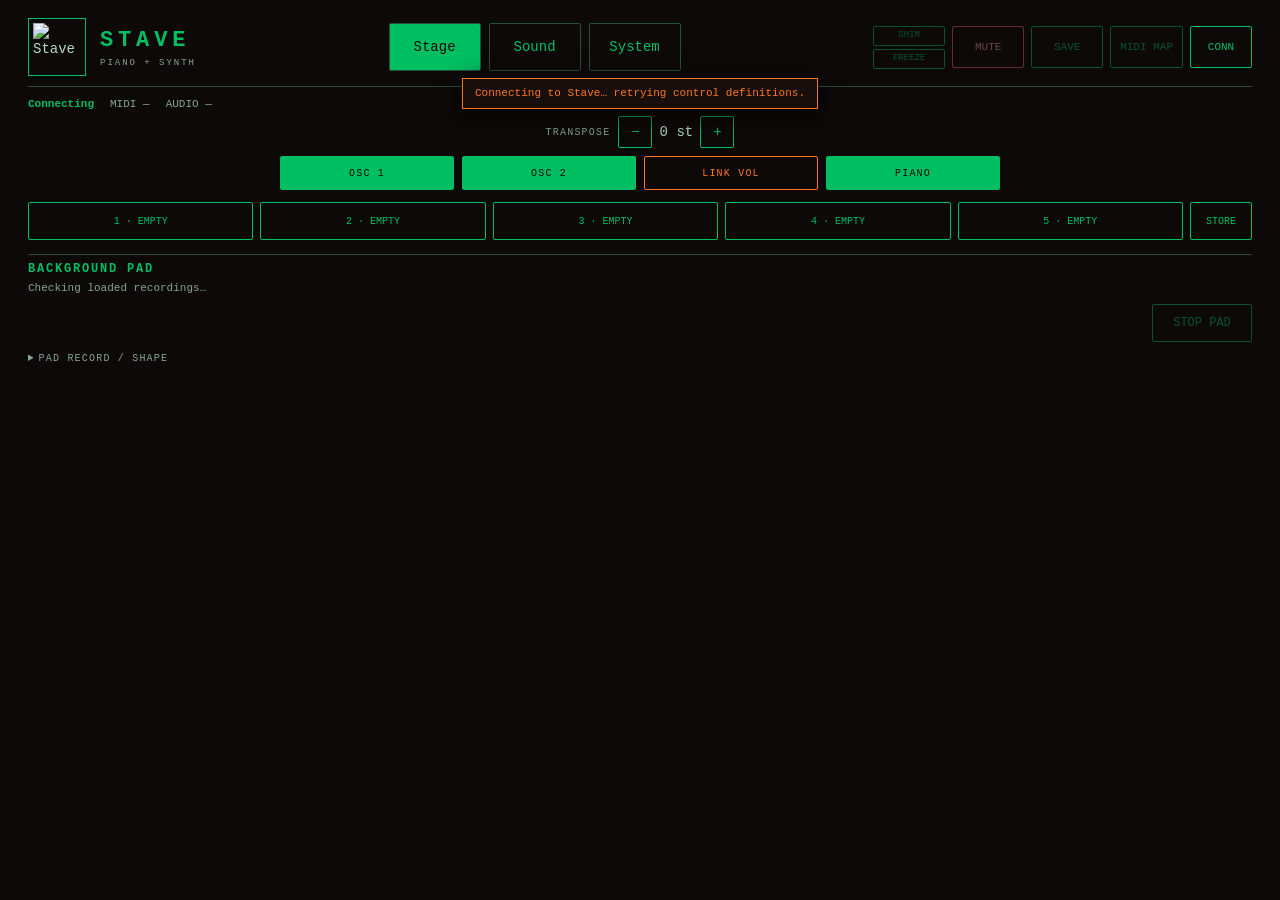
==== native_v2/audition.html @ a8b99f6f "Smooth MIDI display and bound filter sweep" ====
<!doctype html>
<html lang="en"><meta charset="utf-8"><meta name="viewport" content="width=device-width,initial-scale=1">
<title>Stave · Stage</title>
<meta name="theme-color" content="#0E0909">
<style>
:root{color-scheme:dark;--bg:#111917;--panel:#1a2521;--line:#34453c;--ink:#f0f3e9;--muted:#a8b9ae;--mint:#a7ddb7;--gold:#e5c586}
*{box-sizing:border-box}body{font:16px/1.5 -apple-system,BlinkMacSystemFont,"Segoe UI",sans-serif;background:var(--bg);color:var(--ink);max-width:1160px;margin:auto;padding:24px 24px 64px}[hidden]{display:none!important}
header{display:flex;align-items:center;justify-content:space-between;gap:20px;margin-bottom:20px}.brand{font-size:32px;letter-spacing:.18em;font-weight:650}.eyebrow{font-size:11px;text-transform:uppercase;letter-spacing:.16em;color:var(--muted)}h1,h2,p{margin:0}h1{font-size:24px;font-weight:550}h2{font-size:18px;font-weight:550}p{color:var(--muted)}.small{font-size:13px}.muted{color:var(--muted)}
nav{display:flex;gap:6px;border-bottom:1px solid var(--line);padding-bottom:12px;margin-bottom:16px}nav button{width:auto;min-width:104px;background:transparent;border-color:transparent}nav button[aria-pressed=true]{background:var(--mint);color:#15271b}
.panel{background:var(--panel);border:1px solid var(--line);border-radius:14px;padding:22px;margin:18px 0}.section-head{display:flex;justify-content:space-between;gap:16px;align-items:center;margin-bottom:18px}.section-head p{font-size:13px;margin-top:3px}.statusbar{display:flex;flex-wrap:wrap;align-items:center;gap:10px;font-size:13px}.pill{border:1px solid var(--line);border-radius:30px;padding:5px 12px;color:var(--mint)}#notice{color:var(--gold);min-height:25px;font-size:13px;margin-top:8px}
#mixer,#edit,#bed-controls{display:grid;grid-template-columns:repeat(3,minmax(0,1fr));gap:12px}label.control{display:block;min-width:0;border:1px solid var(--line);border-radius:10px;padding:18px;background:#15201b;font-size:14px;font-weight:500}output{float:right;color:var(--mint);font-size:14px;font-variant-numeric:tabular-nums}label[data-control=master]{grid-column:1/-1;border-color:#746347;background:#25251d}label[data-control=master] output{color:var(--gold)}label[data-control=master] input{accent-color:var(--gold)}
input,select,button{font:inherit;min-height:48px;width:100%;accent-color:var(--mint)}input[type=range]{margin:10px 0 0;cursor:pointer;touch-action:pan-y}select{margin-top:12px;padding:8px;background:#19271e;color:var(--ink);border:1px solid var(--line);border-radius:6px}button{background:#273a2e;color:var(--ink);border:1px solid #4a6755;border-radius:8px;cursor:pointer;padding:9px 16px;font-size:14px;font-weight:550}button:disabled{opacity:.4;cursor:default}input:disabled,select:disabled{opacity:.35}:focus-visible{outline:3px solid var(--gold);outline-offset:4px}.actions{display:flex;gap:10px;flex-wrap:wrap}.actions button{width:auto;flex:1;min-width:130px}#save{width:auto}#mute{border-color:#9a7654;color:#f1cbad;background:#36291f}#freeze-toggle[aria-pressed=true]{background:var(--mint);color:#14281a}
#bed-keys{display:grid;grid-template-columns:repeat(12,minmax(0,1fr));gap:7px}#bed-keys button{padding:10px 0;min-height:58px}#bed-keys button[aria-pressed=true]{background:var(--mint);color:#14281a}#bed-controls{margin-top:18px}.bed-actions{margin:18px 0 12px}summary{cursor:pointer;min-height:44px;padding:8px 0;color:var(--muted)}#health{white-space:pre-wrap;overflow-wrap:anywhere;font:13px/1.8 ui-monospace,monospace;color:var(--muted)}.system-grid{display:grid;grid-template-columns:1fr 1fr;gap:18px}.system-grid .panel{margin:0}.system-grid p{margin:10px 0;overflow-wrap:anywhere}.support{border-left:2px solid var(--gold);padding-left:14px;margin-top:18px}.footer-note{font-size:12px;color:var(--muted);margin-top:24px}
@media(max-width:700px){body{padding:16px 14px 40px}.brand{font-size:26px}header{gap:10px}.panel{padding:16px}#mixer,#edit,#bed-controls{grid-template-columns:repeat(2,minmax(0,1fr))}label.control{padding:13px}#bed-keys{grid-template-columns:repeat(6,minmax(0,1fr))}.system-grid{grid-template-columns:1fr}.section-head{align-items:flex-start}.eyebrow{font-size:10px}nav button{flex:1;min-width:0}#save{font-size:12px;padding:8px 12px}}
@media(max-width:380px){#mixer,#edit,#bed-controls{grid-template-columns:1fr}header{align-items:flex-start}output{float:none;display:block}}
@media(max-width:700px){output{float:none;display:block;margin-top:4px}.system-grid>.panel{min-width:0}select{max-width:100%}}
select{appearance:none;height:48px;padding-right:28px;background-image:linear-gradient(45deg,transparent 50%,#a7ddb7 50%),linear-gradient(135deg,#a7ddb7 50%,transparent 50%);background-position:calc(100% - 17px) 21px,calc(100% - 12px) 21px;background-size:5px 5px;background-repeat:no-repeat}
/* Original Stave visual language; only browser presentation/gesture mapping.
   Native range inputs retain keyboard/accessibility behavior. No DSP changes. */
:root{--bg:#0E0909;--panel:#120e0e;--line:#275039;--ink:#b5d9c2;--muted:#85a58f;--mint:#00BF63;--gold:#FF751F}
body{font-family:'Menlo','Consolas','Courier New',monospace;font-size:14px;max-width:1280px;padding:20px 24px 48px}
.brand{color:var(--mint);font-size:30px;letter-spacing:.24em}.eyebrow{font-size:10px}header{margin-bottom:12px}
button,select,.panel,label.control,.pill{border-radius:2px}button{background:transparent;border-color:var(--mint);color:var(--mint);font-weight:500}nav{margin-bottom:10px;padding-bottom:10px}nav button[aria-pressed=true]{color:var(--bg)}
.panel{padding:16px;margin:14px 0}label.control{background:transparent;padding:14px}.section-head{margin-bottom:14px}h1{font-size:18px;letter-spacing:.1em;text-transform:uppercase;color:var(--mint)}h2{font-size:16px;color:var(--mint)}.section-head p{font-size:12px}
.pill{padding:4px 9px}#notice{font-size:12px;min-height:20px;color:var(--muted)}#warning-count{color:var(--gold)}
#mixer{grid-template-columns:repeat(6,minmax(0,1fr));gap:14px}
#mixer label.performance{--channel:var(--mint);display:flex;flex-direction:column;align-items:stretch;gap:8px;padding:0;border:0;background:transparent;grid-column:auto;text-align:center}
#mixer .control-name{order:0;color:var(--channel);letter-spacing:.08em;font-size:14px;font-weight:650}
#mixer output{order:2;float:none;display:block;margin:0;color:var(--channel);min-height:24px;font-size:14px}
#mixer label[data-control=piano],#mixer label[data-control=master]{--channel:var(--gold)}
#mixer input[type=range]{order:1;writing-mode:vertical-lr;direction:rtl;appearance:none;-webkit-appearance:none;touch-action:none;margin:0;min-height:120px;height:clamp(150px,30vh,310px);width:100%;min-width:44px;padding:0;border:1px solid var(--channel);border-radius:0;outline-offset:5px;background:linear-gradient(to top,color-mix(in srgb,var(--channel) 35%,var(--bg)) 0 var(--fill,0%),var(--bg) var(--fill,0%) 100%);cursor:ns-resize}
#mixer input::-webkit-slider-runnable-track{width:100%;height:100%;background:transparent}
#mixer input::-webkit-slider-thumb{appearance:none;-webkit-appearance:none;width:44px;height:8px;background:var(--channel);border:1px solid var(--bg);border-radius:0}
#mixer input::-moz-range-track{width:100%;height:100%;background:transparent}
#mixer input::-moz-range-thumb{width:44px;height:8px;background:var(--channel);border:1px solid var(--bg);border-radius:0}
#tone-controls{margin-top:14px}#tone-controls label{padding:8px 12px;border-color:#694124}#tone-controls .control-name,#tone-controls output{color:var(--gold)}#tone-controls input{accent-color:var(--gold);margin:0;min-height:44px}
#mute{color:var(--gold);border-color:var(--gold);background:transparent}#freeze-toggle[aria-pressed=true]{color:var(--bg)}#bed-keys button[aria-pressed=true]{color:var(--bg)}#bed-keys button{border-color:var(--key-color,var(--mint));color:var(--key-color,var(--mint))}#bed-keys button[aria-pressed=true]{background:var(--key-color,var(--mint));color:var(--bg)}
#bed-status{font-size:12px;margin-bottom:12px}.bed-actions{margin:12px 0 4px}#bed-keys button{min-height:48px}.system-grid>.panel{min-width:0}select{max-width:100%;background-color:var(--bg);color:var(--ink)}.footer-note{font-size:11px}
@media(max-width:700px){body{padding:14px 12px 40px}.panel{padding:12px}#mixer{grid-template-columns:repeat(3,minmax(0,1fr));gap:16px 12px}#mixer input[type=range]{height:160px}#tone-controls output{float:right;display:inline;margin:0}#tone-controls .control-name{font-size:12px}#edit,#bed-controls{grid-template-columns:repeat(2,minmax(0,1fr))}.brand{font-size:25px}}
@media(max-width:380px){#edit,#bed-controls{grid-template-columns:1fr}#mixer .control-name,#mixer output{font-size:12px}#mixer input[type=range]{height:140px}#tone-controls output{float:none;display:block}}
@media(min-width:701px) and (max-height:600px){body{padding-top:12px}#mixer input[type=range]{height:130px}.section-head p{display:none}}
/* Stage surface: generous touch travel, compact chrome, musical groups. */
body{max-width:1600px;padding:18px 26px 28px}.brand{font-size:26px}.eyebrow{letter-spacing:.22em}
header{gap:16px;margin-bottom:14px}.header-actions{display:flex;align-items:center;gap:10px}.header-actions button{width:auto;min-width:100px}
nav{border-bottom:0;margin:0;padding:0;gap:8px}nav button{min-width:92px;border-color:var(--line)}
.statusbar{border-top:1px solid var(--line);padding-top:12px;gap:14px}.pill{border:0;padding:0;font-weight:bold}#notice{margin:4px 0 0;font-size:11px;min-height:18px}
.performance-panel{border:0;background:transparent;padding:0;margin:14px 0}.performance-panel .section-head{display:none}
#mixer{gap:clamp(12px,2.4vw,38px)}#mixer input[type=range]{height:clamp(180px,calc(100svh - 650px),560px);background:linear-gradient(to top,color-mix(in srgb,var(--channel) 67%,var(--bg)) 0 var(--fill,0%),var(--bg) var(--fill,0%) 100%)}
#mixer label[data-control=piano],#mixer label[data-control=master]{--channel:var(--mint)}#mixer label[data-control=cutoff]{--channel:var(--gold)}
#mixer input::-webkit-slider-thumb{width:100%;height:4px;border:0}#mixer input::-moz-range-thumb{width:100%;height:4px;border:0}
#mixer output{font-size:13px;color:var(--ink)}#tone-controls{max-width:520px;margin:16px auto}#tone-controls label{border:0;padding:0}
.performance-actions{display:flex;gap:10px;flex-wrap:wrap;margin:14px 0 20px}.performance-actions button{width:auto;flex:1;min-width:120px}
#shimmer-toggle[aria-pressed=true]{background:var(--gold);color:var(--bg);border-color:var(--gold)}#mute{margin-left:24px;border-color:#e46076;color:#f397a7}#freeze-toggle[aria-pressed=true]{background:var(--mint)}
.bed-panel{border-width:1px 0 0;background:transparent;padding:16px 0 0}.bed-panel .section-head{margin-bottom:8px}.bed-panel h2{font-size:12px;letter-spacing:.15em;text-transform:uppercase}.bed-panel .section-head p{font-size:11px}
#bed-keys{gap:8px}#bed-keys button{min-height:64px;background:color-mix(in srgb,var(--key-color) 53%,var(--bg));color:#d5e4dd;border:1px solid transparent;font-size:17px;font-weight:bold}#bed-keys button:disabled{background:transparent;border-color:var(--line);color:var(--muted)}#bed-keys button[aria-pressed=true]{color:var(--bg);border-color:white}
.bed-actions{justify-content:flex-end}.bed-actions button{flex:0 1 auto;min-width:125px;font-size:12px}
.record-pad{margin-top:14px;padding-top:14px;border-top:1px solid var(--line);display:flex;align-items:center;gap:10px;flex-wrap:wrap}.record-pad select{min-width:90px;padding:10px}.record-pad button{min-height:44px}.record-pad #record-status{flex:1 1 220px;font-size:12px;color:var(--muted)}
.edit-groups{display:grid;grid-template-columns:repeat(2,minmax(0,1fr));gap:18px}.edit-group{padding:18px;border:1px solid var(--line);min-width:0}.edit-group h2{font-size:14px;text-transform:uppercase;letter-spacing:.16em}.edit-group>p{font-size:12px;margin:7px 0 16px}.edit-group .control-grid{display:grid;grid-template-columns:repeat(2,minmax(0,1fr));gap:10px}.edit-group label.control{padding:12px;border-color:#253229}.edit-group output{float:none;display:block;margin-top:4px}#edit{display:none}
input[type=range]{touch-action:pan-y}#mixer input[type=range]{touch-action:none}input[type=range]:disabled{cursor:default}.footer-note{font-size:10px;margin-top:22px}
@media(max-width:700px){body{padding:14px 14px 24px}header{flex-wrap:wrap;gap:12px}.brand{font-size:23px}.header-actions{margin-left:auto}.header-actions button{min-width:85px;padding:8px}nav{width:100%;order:3}nav button{flex:1}.statusbar{font-size:11px;gap:8px}#mixer{grid-template-columns:repeat(3,minmax(0,1fr));gap:20px 18px}#mixer input[type=range]{height:180px}.performance-actions{display:grid;grid-template-columns:1fr 1fr}.performance-actions button{min-width:0}#mute{margin-left:0}.edit-groups{grid-template-columns:1fr}.edit-group{padding:14px}#bed-keys{grid-template-columns:repeat(6,minmax(0,1fr))}#bed-keys button{min-height:52px}.bed-actions button{min-width:90px;flex:1;padding:8px 4px}#tone-controls{max-width:none}}
@media(min-width:701px) and (max-height:650px){#mixer input[type=range]{height:200px}body{padding-top:12px}.performance-actions{margin:8px 0}#tone-controls{margin:8px auto}}
/* Sound editor: borrow the old panel rhythm without exposing controls the
   native Pi4 engine does not actually own.  Knob paint is browser-only. */
.sound-tabs{display:flex;border-bottom:1px solid var(--line);margin:-2px 0 18px;gap:0}.sound-tabs button{border-color:var(--line);border-bottom:0;min-width:0;border-radius:0;flex:1;letter-spacing:.08em;font-size:12px}.sound-tabs button[aria-pressed=true]{background:var(--mint);color:var(--bg);border-color:var(--mint)}
.edit-groups{display:block}.edit-group{display:none;padding:0;border:0}.edit-group[data-open=true]{display:block}.edit-group h2{font-size:17px;letter-spacing:.2em}.edit-group>p{max-width:780px;line-height:1.7;margin:8px 0 18px}.edit-group .control-grid{grid-template-columns:repeat(3,minmax(0,1fr));gap:14px}
.edit-group label.control{border-color:#1e4932;min-height:116px;padding:14px;background:linear-gradient(135deg,#100c0c,#13110d)}.edit-group label.control .control-name{display:block;letter-spacing:.08em;font-size:12px;color:var(--mint)}.edit-group label.control output{color:var(--ink);font-size:12px}
.edit-group label.control[data-control=wave1],.edit-group label.control[data-control=wave2],.edit-group label.control[data-control=reverb]{grid-column:span 1}.edit-group label.control select{margin-top:14px}
.edit-group label.knob-control{display:flex;flex-direction:column;align-items:center;text-align:center;justify-content:flex-start;min-height:164px}.edit-group label.knob-control .control-name{min-height:32px}.edit-group label.knob-control output{order:3;margin-top:7px}.edit-group label.knob-control input[type=range]{appearance:none;-webkit-appearance:none;order:2;width:82px;height:82px;min-height:82px;margin:4px 0 0;border:2px solid var(--mint);border-radius:50%;background:conic-gradient(from 225deg,var(--mint) 0deg var(--knob-angle,0deg),#183524 var(--knob-angle,0deg) 270deg,transparent 270deg);cursor:ew-resize;touch-action:pan-y;box-shadow:inset 0 0 0 8px var(--bg),0 0 0 1px #0a120d}.edit-group label.knob-control input[type=range]::-webkit-slider-thumb{appearance:none;-webkit-appearance:none;width:1px;height:1px;opacity:0}.edit-group label.knob-control input[type=range]::-moz-range-thumb{width:1px;height:1px;border:0;opacity:0}.edit-group label.knob-control input[type=range]:focus-visible{outline-offset:5px}
.osc-layout{display:grid;grid-template-columns:repeat(2,minmax(0,1fr));gap:14px;margin-bottom:16px}.osc-layout .voice{border:1px solid #1e4932;padding:14px;min-width:0}.osc-layout h3,.contour h3{margin:0 0 10px;color:var(--mint);font-size:13px;letter-spacing:.16em}.contour{border-top:1px solid var(--line);padding-top:16px}.contour h3 span{font-size:10px;font-weight:normal;letter-spacing:0;color:var(--muted);margin-left:8px}.contour .control-grid{grid-template-columns:repeat(3,minmax(0,1fr));max-width:690px}
@media(max-width:700px){.sound-tabs button{font-size:10px;padding:8px 2px}.edit-group .control-grid,.contour .control-grid{grid-template-columns:repeat(2,minmax(0,1fr))}.osc-layout{grid-template-columns:1fr}.edit-group label.knob-control{min-height:154px}.edit-group label.knob-control input[type=range]{width:76px;height:76px;min-height:76px}}
/* Stage-first proportions from the original instrument surface. */
body{max-width:1800px;padding:18px 28px 24px}.brand-lockup{display:flex;align-items:center;gap:14px}.retro-logo{display:block;width:58px;height:58px;border:1px solid var(--mint);padding:4px;object-fit:contain}.brand{font-size:22px;letter-spacing:.22em}.eyebrow{font-size:9px}
header{margin-bottom:10px}.statusbar{gap:16px;font-size:11px;padding-top:8px}.device-state{color:var(--muted)}.device-state[data-connected=true]{color:var(--mint)}#notice:empty{display:none}#notice{min-height:0;margin:8px 0;color:var(--gold)}
#mixer{gap:clamp(14px,2.8vw,44px)}#mixer input[type=range]{height:clamp(300px,calc(100svh - 480px),880px)}#mixer .control-name{font-size:15px;letter-spacing:.15em}#mixer output{font-size:14px}.performance-panel{margin-top:20px}
#tone-controls{margin:10px auto}.performance-actions{margin:8px 0 14px}.performance-actions button{font-size:12px;min-height:44px}.bed-panel{padding-top:10px}.bed-panel .section-head p{display:none}#bed-status{font-size:11px;margin-bottom:8px}#bed-keys button{min-height:54px}.bed-actions{margin:8px 0 0}.bed-actions button{min-height:44px}.footer-note{margin-top:12px}
.edit-group>p{margin:6px 0 16px}.osc-layout .control-grid{grid-template-columns:minmax(0,1fr)}.edit-group label.control{background:transparent;border:0}.osc-layout .voice{padding:18px}.osc-layout .control-name{display:none!important}.choice-control output{display:none!important}.edit-group label.knob-control{position:relative;min-height:166px;padding:12px 6px}.edit-group label.knob-control .control-name{min-height:32px}.edit-group label.knob-control input[type=range]{width:90px;height:90px;min-height:90px;opacity:0;margin-top:4px;box-shadow:none}.knob-dial{position:absolute;top:48px;left:calc(50% - 45px);width:90px;height:90px;border:2px solid var(--mint);border-radius:50%;pointer-events:none;background:var(--bg)}.knob-dial::after{content:'';position:absolute;top:9px;left:calc(50% - 1.5px);width:3px;height:23px;background:var(--mint);transform-origin:50% 34px;transform:rotate(var(--knob-turn,-135deg))}.knob-control[data-active=true] .knob-dial,.knob-control:has(input:focus-visible) .knob-dial{outline:2px solid var(--gold);outline-offset:5px}.knob-control:has(input:disabled) .knob-dial{opacity:.35}
@media(max-width:700px){body{padding:12px 14px 24px}.brand-lockup{gap:10px}.retro-logo{width:46px;height:46px}.brand{font-size:20px}header{gap:10px}.statusbar{gap:8px 12px}.header-actions button{min-width:70px}#mixer{gap:18px 16px}#mixer input[type=range]{height:clamp(210px,34svh,360px)}#mixer .control-name{font-size:12px}#mixer output{font-size:12px}#tone-controls{margin:12px auto}.performance-actions{margin-top:12px}.edit-group label.knob-control input[type=range]{width:82px;height:82px;min-height:82px}.knob-dial{width:82px;height:82px;left:calc(50% - 41px)}.knob-dial::after{height:21px;transform-origin:50% 30px}.bed-actions button{min-width:90px}}
@media(min-width:701px) and (max-height:600px){#mixer input[type=range]{height:300px}}
@media(min-width:701px){#tone-controls{max-width:640px}#tone-controls label{display:grid;grid-template-columns:auto minmax(140px,1fr) auto;gap:14px;align-items:center}#tone-controls .control-name{font-size:11px}#tone-controls input{order:1;min-height:36px;height:36px}#tone-controls output{order:2;font-size:12px}}
.osc-layout .envelope-controls{grid-template-columns:repeat(4,minmax(0,1fr));gap:0}.osc-layout .envelope-controls .control-name{display:block!important;font-size:10px}.envelope-plot{display:block;width:100%;height:138px;border:1px solid var(--line);margin:12px 0 8px;background:#0c100c}.envelope-plot polyline{fill:none;stroke:var(--mint);stroke-width:2;vector-effect:non-scaling-stroke}.envelope-caption{font-size:10px;color:var(--muted);text-align:right}.osc-layout .envelope-controls input[type=range],.osc-layout .envelope-controls .knob-dial{width:68px;height:68px;min-height:68px}.osc-layout .envelope-controls .knob-dial{left:calc(50% - 34px)}.osc-layout .envelope-controls .knob-dial::after{height:18px;transform-origin:50% 23px}.osc-layout .envelope-controls label.knob-control{min-height:148px}.global-note{font-size:12px;color:var(--muted)}
#edit-link{display:block;margin:8px 0 16px}#edit-link label.choice-control{display:flex;align-items:center;gap:18px;padding:0;min-height:0}#edit-link .control-name{flex:none}#edit-link select{margin:0;width:auto;min-width:190px}.osc-layout .voice>.control-grid label.choice-control{min-height:0;padding:0}.osc-layout .voice>.control-grid select{margin:0 0 4px}
@media(min-width:701px) and (max-width:950px){.osc-layout .envelope-controls{grid-template-columns:repeat(4,minmax(0,1fr))}}
@media(max-width:420px){#edit-link label.choice-control{gap:8px}#edit-link select{min-width:0;flex:1}#edit-link .control-name{font-size:10px}}
/* Stable stage chrome: status messages overlay instead of reflowing the
   instrument.  These controls send ordinary bounded control messages and do
   not alter the audio callback, buffer size, or DSP graph. */
header{position:relative}.header-actions{gap:7px}.header-actions button{min-width:72px;min-height:42px;padding:5px 9px;font-size:11px}.header-stack{display:grid;gap:3px}.header-stack button{min-height:20px;height:20px;padding:0 7px;font-size:9px}#mute{margin-left:0;min-width:72px}#connections{min-width:62px}
.statusbar{flex-wrap:nowrap;white-space:nowrap;overflow:hidden;min-height:27px}.statusbar>*{flex:none}#warning-count{cursor:pointer}
#notice{position:fixed;z-index:40;top:78px;left:50%;transform:translateX(-50%);max-width:min(92vw,760px);margin:0;padding:6px 12px;background:#180f0d;border:1px solid var(--gold);color:var(--gold);box-shadow:0 5px 24px #000;pointer-events:none;text-align:center}#notice:empty{display:none}
#midi-map-banner{position:fixed;z-index:50;top:8px;left:50%;transform:translateX(-50%);display:flex;align-items:center;gap:12px;width:min(94vw,850px);padding:9px 12px;background:#19120b;border:2px dashed var(--gold);box-shadow:0 6px 30px #000;color:var(--gold)}#midi-map-banner strong{white-space:nowrap;letter-spacing:.14em}#midi-map-banner span{flex:1;color:var(--ink)}#midi-map-done{width:auto;min-height:34px;padding:3px 12px}#midi-map[aria-pressed=true]{background:var(--gold);border-color:var(--gold);color:var(--bg)}.midi-map-mode [data-map-key]{outline:1px dashed color-mix(in srgb,var(--gold) 72%,transparent);outline-offset:3px;cursor:crosshair!important}.midi-map-mode [data-map-key][data-midi-selected=true]{outline:4px dashed var(--gold);background-color:color-mix(in srgb,var(--gold) 13%,transparent)}.midi-map-mode [data-map-key][data-midi-mapped=true]{box-shadow:inset 0 0 0 2px color-mix(in srgb,var(--gold) 48%,transparent)}
.pitch-strip{display:flex;align-items:center;justify-content:center;gap:8px;margin:3px 0 8px}.pitch-strip>span{color:var(--muted);font-size:10px;letter-spacing:.12em}.stepper{display:inline-grid;grid-template-columns:34px 48px 34px;align-items:center}.stepper button{min-height:32px;height:32px;padding:0}.stepper output{float:none;text-align:center;color:var(--ink)}
.layer-strip{display:grid;grid-template-columns:repeat(4,minmax(0,1fr));gap:8px;margin:0 auto 8px;max-width:720px}.layer-strip button{min-height:34px;padding:3px 8px;font-size:10px;letter-spacing:.12em}.layer-strip button[aria-pressed=true]{background:var(--mint);color:var(--bg)}#volume-link-stage{border-color:var(--gold);color:var(--gold)}#volume-link-stage[aria-pressed=true]{background:var(--gold);color:var(--bg)}
.preset-strip{display:grid;grid-template-columns:repeat(5,minmax(0,1fr)) auto;gap:7px;margin:6px 0 10px}.preset-strip button{min-height:38px;padding:4px 7px;white-space:nowrap;overflow:hidden;text-overflow:ellipsis;font-size:10px}.preset-strip button[data-selected=true]{border-color:var(--gold);color:var(--gold)}#preset-store{min-width:62px}
.channel-foot{order:3;display:grid;grid-template-columns:32px 46px 32px;justify-content:center;align-items:center;gap:4px;height:30px;margin-top:-2px}.channel-foot button{width:32px;min-width:32px;min-height:30px;height:30px;padding:0;font-size:13px}.channel-foot output{float:none;text-align:center;font-size:10px;color:var(--muted)}.channel-foot.placeholder{visibility:hidden;pointer-events:none}
.bed-actions{justify-content:flex-end}.bed-actions button{min-width:100px}.record-pad #record-status,#bed-status{white-space:nowrap;overflow:hidden;text-overflow:ellipsis;min-height:18px}.record-pad{flex-wrap:nowrap}.record-pad label{display:flex;align-items:center;gap:7px;white-space:nowrap}.record-pad select{margin:0;width:75px}.record-pad button{width:auto;white-space:nowrap}
.pad-edit{margin-top:5px}.pad-edit summary{min-height:32px;padding:4px 0;font-size:10px;letter-spacing:.12em}.pad-edit[open]{border-top:1px solid var(--line);margin-top:9px;padding-top:5px}
.edit-group .control-grid{grid-template-columns:repeat(4,minmax(0,1fr))}.contour .control-grid{grid-template-columns:repeat(9,minmax(0,1fr));max-width:none}.contour label.control{padding-left:4px;padding-right:4px}.contour .control-name{font-size:9px}.edit-group label.knob-control{min-height:135px}.edit-group label.knob-control input[type=range]{width:70px;height:70px;min-height:70px}.knob-dial{top:43px;width:70px;height:70px;left:calc(50% - 35px)}.knob-dial::after{height:17px;transform-origin:50% 25px}.osc-layout .voice{padding:10px}.envelope-plot{height:100px;margin:6px 0 3px}.osc-layout .envelope-controls label.knob-control{min-height:116px}.osc-layout .envelope-controls .knob-dial{top:38px}.sound-tabs{margin-bottom:10px}.edit-group>p{margin-bottom:9px}
@media(max-width:700px){.header-actions{order:2}.header-stack{grid-template-columns:1fr 1fr}.header-stack button{height:26px}.pitch-strip{justify-content:flex-start}.preset-strip{grid-template-columns:repeat(5,minmax(0,1fr))}.preset-strip #preset-store{grid-column:1/-1}.record-pad{flex-wrap:wrap}.edit-group .control-grid,.contour .control-grid{grid-template-columns:repeat(2,minmax(0,1fr))}.osc-layout .envelope-controls{grid-template-columns:repeat(4,minmax(0,1fr))}.osc-layout .envelope-controls label.knob-control{min-height:108px}.osc-layout .envelope-controls .knob-dial{width:60px;height:60px;left:calc(50% - 30px)}}
@media(min-width:701px){body{padding-bottom:8px}#stage-panel{min-height:0}.performance-panel{margin:4px 0 2px}#mixer input[type=range]{height:clamp(190px,calc(100svh - 610px),650px)}#tone-controls{margin:4px auto}.preset-strip{margin:3px 0 5px}.bed-panel{padding-top:5px}.bed-panel .section-head{margin-bottom:2px}#bed-status{margin-bottom:3px}#bed-keys button{min-height:48px}.bed-actions{margin:3px 0 0}.bed-actions button{min-height:34px}.footer-note{display:none}}
</style>
<header><div class="brand-lockup"><img class="retro-logo" src="/logo.png" alt="Stave"><div><div class="brand">STAVE</div><div class="eyebrow">PIANO + SYNTH</div></div></div>
<nav aria-label="Work areas"><button id="nav-stage" aria-pressed="true">Stage</button><button id="nav-edit" aria-pressed="false">Sound</button><button id="nav-system" aria-pressed="false">System</button></nav>
<div class="header-actions"><div class="header-stack"><button id="shimmer-toggle" data-map-key="shimmer" disabled aria-pressed="false">SHIM</button><button id="freeze-toggle" data-map-key="freeze" disabled aria-pressed="false">FREEZE</button></div><button id="mute" disabled>MUTE</button><button id="save" disabled>SAVE</button><button id="midi-map" disabled aria-pressed="false" title="Learn hardware MIDI controls">MIDI MAP</button><button id="connections">CONN</button></div></header>
<div class="statusbar"><span class="pill" id="connection">Connecting</span><span class="device-state" id="midi-status">MIDI —</span><span class="device-state" id="audio-status">AUDIO —</span><span id="profile" class="muted"></span><span id="warning-count"></span></div>
<p id="notice" role="status"></p>
<div id="midi-map-banner" hidden><strong>MIDI MAP</strong><span id="midi-map-instruction">Tap an outlined Stave control, then move one hardware knob or fader.</span><button id="midi-map-done">DONE</button></div>
<main>
<section id="stage-panel" aria-label="Stage">
<div class="pitch-strip"><span>TRANSPOSE</span><div id="transpose-stepper" class="stepper" data-stepper="transpose" data-map-key="transpose"><button aria-label="Transpose down">−</button><output>0 st</output><button aria-label="Transpose up">+</button></div></div>
<div class="layer-strip"><button id="layer-osc1" aria-pressed="true">OSC 1</button><button id="layer-osc2" aria-pressed="true">OSC 2</button><button id="volume-link-stage" data-map-key="volume_link" aria-pressed="false">LINK VOL</button><button id="layer-piano" aria-pressed="true">PIANO</button></div>
<div class="panel performance-panel"><div class="section-head"><div><h1>Live mix</h1><p>Touch to pick up. Drag to blend.</p></div></div><div id="mixer"></div><div id="tone-controls"></div></div>
<div class="preset-strip" aria-label="Sound presets"><button data-preset="0">1 · EMPTY</button><button data-preset="1">2 · EMPTY</button><button data-preset="2">3 · EMPTY</button><button data-preset="3">4 · EMPTY</button><button data-preset="4">5 · EMPTY</button><button id="preset-store">STORE</button></div>
<section class="panel bed-panel" aria-label="Recorded pad bed"><div class="section-head"><div><h2>Background pad</h2><p>Recorded ambience in the song’s key.</p></div></div>
<p id="bed-status">Checking loaded recordings…</p>
<div id="bed-keys"></div>
<div class="actions bed-actions"><button id="bed-stop" disabled>STOP PAD</button></div>
<details class="pad-edit"><summary>PAD RECORD / SHAPE</summary><div class="record-pad"><button id="record-start" disabled>RECORD</button><button id="record-stop" disabled>STOP</button><label>KEY <select id="record-slot" aria-label="Recorded pad destination"></select></label><button id="record-assign" disabled>SAVE PAD</button><span id="record-status">Recorder idle.</span></div><div id="bed-controls"></div><p class="small">Tap a loaded key to fade it in. Tap it again to fade it out. Selecting a different key crossfades to the new pad.</p></details></section>
</section>
<section id="edit-panel" aria-label="Shape sound" hidden><div class="panel"><div class="section-head"><div><h1>Sound</h1><p>Drag knobs sideways to adjust.</p></div></div><div class="sound-tabs" role="group" aria-label="Sound sections"><button id="sound-tab-osc" aria-pressed="true">OSC</button><button id="sound-tab-piano" aria-pressed="false">PIANO</button><button id="sound-tab-reverb" aria-pressed="false">REVERB</button><button id="sound-tab-delay" aria-pressed="false">DELAY</button></div><div class="edit-groups">
<section id="sound-osc" class="edit-group" data-group="osc" data-open="true"><h2>OSCILLATORS</h2><div id="edit-link" class="control-grid"></div><div class="osc-layout"><div class="voice"><h3>OSC 1</h3><div id="edit-wave1" class="control-grid"></div><svg class="envelope-plot" viewBox="0 0 400 130" role="img" aria-label="OSC 1 envelope contour"><polyline id="envelope1" points="10,120 80,10 170,32 270,32 390,120"/></svg><div class="envelope-caption">ADSR · schematic</div><div id="edit-env1" class="control-grid envelope-controls"></div></div><div class="voice"><h3>OSC 2</h3><div id="edit-wave2" class="control-grid"></div><svg class="envelope-plot" viewBox="0 0 400 130" role="img" aria-label="OSC 2 envelope contour"><polyline id="envelope2" points="10,120 80,10 170,32 270,32 390,120"/></svg><div class="envelope-caption">ADSR · schematic</div><div id="edit-env2" class="control-grid envelope-controls"></div></div></div><div class="contour"><h3>SHARED FILTER</h3><div id="edit-osc" class="control-grid"></div></div></section>
<section id="sound-piano" class="edit-group" data-group="piano"><h2>PIANO</h2><p>Room and ambience. Brightness is beside the Stage faders.</p><div id="edit-piano" class="control-grid"></div></section>
<section id="sound-reverb" class="edit-group" data-group="reverb"><h2>REVERB &amp; SHIMMER</h2><p>Shape your space. Blend it live with the FX fader.</p><div id="edit-reverb" class="control-grid"></div></section>
<section id="sound-delay" class="edit-group" data-group="delay"><h2>DELAY</h2><p>Echo level and repeats.</p><div id="edit-delay" class="control-grid"></div></section>
</div><div id="edit"></div></div><p class="small">Save remembers tone, pitch, layer levels, and Master. Held notes, pads, and freeze are never replayed.</p></section>
<section id="system-panel" aria-label="System" hidden>
<section class="panel edit-group" data-open="true"><h2>GLOBAL TONE</h2><p class="global-note">Master EQ · gentle room correction. Flat EQ and low cut off preserve your original sound. Set low cut between songs.</p><div id="edit-global" class="control-grid"></div></section>
<div class="system-grid"><div class="panel"><h2>Connections</h2><p id="device-status">Waiting for connection details…</p><div id="route-picker" hidden><label>MIDI keyboard<select id="route-midi" aria-label="MIDI keyboard"></select></label><label>Audio left<select id="route-left" aria-label="Audio left"></select></label><label>Audio right<select id="route-right" aria-label="Audio right"></select></label><p><button id="apply-routes" disabled>Apply connections</button></p></div><p class="small">Only the explicitly selected MIDI and stereo output are used. Choose one MIDI port per keyboard, not both aliases.</p><button id="restart-audio" disabled>Restart audio</button></div>
<div class="panel"><h2>Saved startup sound</h2><p id="save-status">Save your preferred power-on sound and Master level.</p><p class="small">The saved sound restores only after the selected devices and audio route are healthy. Notes, pads, and freeze never restart.</p><p class="small">MIDI MAP in the top bar learns hardware controls and saves every assignment automatically.</p></div></div>
<div class="panel"><h2>Audio diagnostics</h2><div id="health">Waiting for native audio owner…</div><p class="small">Timing measures processing, not physical keyboard-to-speaker latency. Full-scale piano counts are a headroom warning, not proof of audible clipping.512 is the accepted listening profile; no buffer switch is exposed.</p></div>
<div class="support"><h2>Stage build</h2><p class="small">Piano, OSC1/OSC2, filter, effects, global tone, recorded pads, five sound presets and MIDI Learn use the native Pi4 engine.</p><p class="small" id="runtime-scope">Loss of the selected device stops audio safely. Closing this browser does not stop audio.</p></div>
</section></main>
<p class="footer-note">STAVE / PI4 · Touch to pick up, drag to blend · Trusted private Wi-Fi</p>
<script>
'use strict';
const labels={piano:'Piano',osc1:'OSC1',osc2:'OSC2',cutoff:'Filter cutoff · Hz',wet:'Synth reverb mix',master:'Master',wave1:'OSC1 waveform',wave2:'OSC2 waveform',attack:'Attack',release:'Release',resonance:'Filter resonance',piano_room:'Room',piano_reverb:'Reverb send',delay_wet:'Mix',delay_feedback:'Feedback',shimmer:'Shimmer',shimmer_mix:'Shimmer mix',reverb:'Character',freeze:'Freeze'};
const choices={wave1:['Sine','Square','Saw','Triangle','Saturated'],wave2:['Sine','Square','Saw','Triangle','Saturated'],reverb:['Wash','Hall','Room','Plate','Bloom','Drone effect','Ghost'],shimmer:['Off','On'],freeze:['Released','Frozen']};
labels.piano_tone='Piano brightness · dark → bright';
labels.cutoff='Synth filter cutoff · Hz';
Object.assign(labels,{bed_level:'Bed level',bed_rise:'Next trigger rise · seconds (0 = normal)',bed_rise_cutoff:'Rise peak filter · Hz',bed_mellow:'Mellow bed',bed_mellow_cutoff:'Mellow filter · Hz'});
choices.bed_mellow=['Off','On'];
const keyNames=['C','C♯','D','E♭','E','F','F♯','G','A♭','A','B♭','B'];
const bedKeys=[],bedActions=['bed-stop'];
const fields={},pending=new Map(),displayValues={};let ready=false,audioReady=false,busy=false,epoch=null,lastValues={},lastRuntime={},actionBusy=false,volumeLinkOffset=null,controlOrder=[];
const visualToggles=new Map();
let activeBed=-1,bedFaded=false;
const lastLayerValues={osc1:.7,osc2:.5,piano:.7};
const stepperRoots={};
const presetButtons=[...document.querySelectorAll('[data-preset]')];let selectedPreset=0;
const midiUnmappable=new Set(['release_all','bed_key','bed_fade','bed_release','record_start','record_stop','reverb_lowcut','reverb_highcut','delay_lowcut','delay_highcut','piano_lowcut','piano_velocity','filter_slope','piano_filter','cutoff_min','cutoff_max']);
let midiMapMode=false,midiTarget=null,midiBaseline=0,midiLearning=false,lastMidiCcSerial=0;
const lastMappedSerials=new Map(),midiAnimations=new Map();
const performanceActions=new Set(['master','freeze','release_all','bed_key','bed_fade','bed_release','record_start','record_stop']);
const performanceKeys=['osc1','osc2','piano','cutoff','wet','master'];
const performanceLabels={osc1:'OSC 1',osc2:'OSC 2',piano:'PIANO',cutoff:'FILTER',wet:'FX',master:'MASTER'};
const editGroups={wave1:'wave1',wave2:'wave2',attack:'osc',release:'osc',resonance:'osc',piano_room:'piano',piano_reverb:'piano',reverb:'reverb',shimmer:'reverb',shimmer_mix:'reverb',freeze:'reverb',delay_wet:'delay',delay_feedback:'delay'};
const knobKeys=new Set(['attack','release','resonance','piano_room','piano_reverb','shimmer_mix','delay_wet','delay_feedback']);
const envelopeTimes={};
for(const n of [1,2])for(const [part,max] of [['attack',10000],['decay',20000],['sustain',100],['release',30000]]){
  const key=part+n;labels[key]=part[0].toUpperCase()+part.slice(1);editGroups[key]='env'+n;knobKeys.add(key);if(part!=='sustain')envelopeTimes[key]=max;
}
Object.assign(labels,{envelope_link:'Link envelopes',volume_link:'Link OSC volumes',master_low:'Low · 200 Hz',master_mid:'Mid · 1 kHz',master_high:'High · 5 kHz',master_lowcut:'Low cut',master_lowcut_hz:'Low cut frequency'});
Object.assign(labels,{transpose:'Transpose',piano_octave:'Piano octave',octave1:'OSC 1 octave',octave2:'OSC 2 octave'});
Object.assign(labels,{pan1:'OSC 1 pan · L ↔ R',pan2:'OSC 2 pan · L ↔ R',detune:'Unison detune',spread:'Unison stereo width'});
Object.assign(labels,{cutoff_min:'Filter sweep minimum',cutoff_max:'Filter sweep maximum'});
Object.assign(labels,{piano_lowcut:'Piano low cut',piano_velocity:'Velocity response',osc1_reverb:'OSC 1 reverb send',osc2_reverb:'OSC 2 reverb send',piano_delay:'Piano delay send',filter_slope:'Filter slope',piano_filter:'Filter piano',bpm:'Tempo',delay_division:'Delay division'});
editGroups.envelope_link='link';editGroups.volume_link='link';choices.envelope_link=['Independent','Linked edits'];choices.volume_link=['Independent','Preserve balance'];choices.master_lowcut=['Off','On'];
choices.filter_slope=['12 dB / octave','24 dB / octave'];choices.piano_filter=['Off','On'];
choices.delay_division=['Free time','1/2','Dotted 1/4','1/4','1/4 triplet','Dotted 1/8','1/8','1/8 triplet','1/16'];
for(const key of ['pan1','pan2','detune','spread']){editGroups[key]='osc';knobKeys.add(key);}
for(const key of ['cutoff_min','cutoff_max']){editGroups[key]='osc';knobKeys.add(key);}
for(const key of ['osc1_reverb','osc2_reverb']){editGroups[key]='osc';knobKeys.add(key);}
for(const key of ['filter_slope','piano_filter'])editGroups[key]='osc';
for(const key of ['piano_lowcut','piano_velocity','piano_delay']){editGroups[key]='piano';knobKeys.add(key);}
for(const key of ['master_low','master_mid','master_high','master_lowcut','master_lowcut_hz']){editGroups[key]='global';if(key!=='master_lowcut')knobKeys.add(key);}
Object.assign(labels,{piano_room_size:'Room size',piano_room_damp:'Room warmth',reverb_decay:'Decay',reverb_predelay:'Pre-delay',reverb_lowcut:'Low cut',reverb_highcut:'High cut',reverb_damp:'Damping',delay_time:'Time',delay_lowcut:'Low cut',delay_highcut:'High cut'});
for(const key of ['piano_room_size','piano_room_damp']){editGroups[key]='piano';knobKeys.add(key);}
for(const key of ['reverb_decay','reverb_predelay','reverb_lowcut','reverb_highcut','reverb_damp']){editGroups[key]='reverb';knobKeys.add(key);}
for(const key of ['delay_time','delay_lowcut','delay_highcut']){editGroups[key]='delay';knobKeys.add(key);}
for(const key of ['bpm','delay_division'])editGroups[key]='delay';
knobKeys.add('bpm');
const frequencyKeys=new Set(['cutoff','cutoff_min','cutoff_max','piano_lowcut','reverb_lowcut','reverb_highcut','delay_lowcut','delay_highcut']);
const frequencyRanges={cutoff:[20,20000],cutoff_min:[20,20000],cutoff_max:[20,20000],piano_lowcut:[20,500],reverb_lowcut:[20,20000],reverb_highcut:[20,20000],delay_lowcut:[20,1000],delay_highcut:[500,20000]};
const gestures=new Map();
function cancelGestures(){for(const cancel of [...gestures.values()])cancel();}
// Relative pickup prevents a track tap from sending a sudden parameter jump.
// Keyboard and assistive range input continue to use the browser's input event.
function bindPickup(input,key,label){
  let drag=null;
  // Some range widgets also handle legacy touch events after pointerdown.
  // Suppress that native track-seeking path as well as mouse defaults.
  input.addEventListener('touchstart',e=>{if(ready&&!input.disabled)e.preventDefault();},{passive:false});
  input.addEventListener('touchmove',e=>{if(drag)e.preventDefault();},{passive:false});
  const finish=()=>{if(!drag)return;const {id,pointerType}=drag;drag=null;gestures.delete(key);label.setAttribute('data-active','false');if(input.hasPointerCapture(id))input.releasePointerCapture(id);if(pointerType==='touch'&&typeof input.blur==='function')input.blur();};
  input.addEventListener('pointerdown',e=>{
    if(input.disabled||!ready||e.button!==0)return;
    e.preventDefault();if(drag)return;
    input.focus({preventScroll:true});label.setAttribute('data-active','true');const vertical=performanceKeys.includes(key),rect=input.getBoundingClientRect();
    drag={id:e.pointerId,pointerType:e.pointerType||'',position:vertical?e.clientY:e.clientX,value:Number(input.value),span:knobKeys.has(key)?240:Math.max(1,(vertical?rect.height:rect.width)-8),vertical,epoch};
    gestures.set(key,finish);input.setPointerCapture(e.pointerId);
  });
  input.addEventListener('pointermove',e=>{
    if(!drag||e.pointerId!==drag.id)return;
    if(!ready||input.disabled||drag.epoch!==epoch){finish();return;}
    e.preventDefault();const min=Number(input.min),max=Number(input.max),step=Number(input.step);
    const delta=drag.vertical?drag.position-e.clientY:e.clientX-drag.position;
    const raw=Math.max(min,Math.min(max,drag.value+delta/drag.span*(max-min)));
    const next=Number((min+Math.round((raw-min)/step)*step).toFixed(8));
    if(next===Number(input.value))return;
    input.value=next;const value=fromSlider(key,input.value);if(key==='osc1'||key==='osc2')previewVolume(key,value);else paint(key,value);send(key,value);
  });
  for(const event of ['pointerup','pointercancel','lostpointercapture'])input.addEventListener(event,e=>{if(drag&&e.pointerId===drag.id)finish();});
  input.addEventListener('click',e=>e.preventDefault());
}
document.addEventListener('visibilitychange',()=>{if(document.hidden)cancelGestures();});
window.addEventListener('blur',cancelGestures);
// Original Stave's filter gesture was logarithmic. Wire values remain Hz;
// render/restore never quantizes or sends the saved value back to the engine.
function frequencyRange(key){if(key!=='cutoff')return frequencyRanges[key];const min=Number(displayValues.cutoff_min??lastValues.cutoff_min??20),max=Number(displayValues.cutoff_max??lastValues.cutoff_max??20000);return min<max?[min,max]:frequencyRanges.cutoff;}
function toSlider(key,value){if(envelopeTimes[key])return 1000*Math.log1p(value/10)/Math.log1p(envelopeTimes[key]/10);if(frequencyKeys.has(key)){const [min,max]=frequencyRange(key);return 1000*Math.log(Math.max(min,Math.min(max,value))/min)/Math.log(max/min);}return value;}
function fromSlider(key,value){if(envelopeTimes[key])return Math.round(10*Math.expm1(Number(value)/1000*Math.log1p(envelopeTimes[key]/10)));if(frequencyKeys.has(key)){const [min,max]=frequencyRange(key);return Math.round(min*Math.pow(max/min,Math.max(0,Math.min(1000,Number(value)))/1000));}return Number(value);}
const envelopeCurrent={},envelopeTarget={},envelopeFrame={};
function envelopePoints(values,n){
  const a=Number(values['attack'+n]),d=Number(values['decay'+n]),s=Number(values['sustain'+n]),r=Number(values['release'+n]);
  if(![a,d,s,r].every(Number.isFinite))return null;
  const widths=[a,d,r].map(v=>14+Math.log1p(v/10)*12),scale=300/widths.reduce((x,y)=>x+y,0);
  const x1=10+widths[0]*scale,x2=x1+widths[1]*scale,x3=x2+80,y=120-110*s/100;
  return [10,120,x1,10,x2,y,x3,y,390,120];
}
function writeEnvelope(n,points){document.getElementById('envelope'+n).setAttribute('points',points.reduce((s,v,i)=>s+(i%2?',':i?' ':'')+v.toFixed(2),''));}
function animateEnvelope(n){
  envelopeFrame[n]=null;const current=envelopeCurrent[n],target=envelopeTarget[n];let moving=false;
  for(let i=0;i<current.length;i++){const delta=target[i]-current[i];current[i]+=delta*.48;if(Math.abs(delta)>.08)moving=true;else current[i]=target[i];}
  writeEnvelope(n,current);if(moving&&window.requestAnimationFrame)envelopeFrame[n]=window.requestAnimationFrame(()=>animateEnvelope(n));
}
function drawEnvelopes(values){
  for(const n of [1,2]){const target=envelopePoints(values,n);if(!target)continue;envelopeTarget[n]=target;
    if(!envelopeCurrent[n]||!window.requestAnimationFrame){envelopeCurrent[n]=[...target];writeEnvelope(n,target);continue;}
    if(!envelopeFrame[n])envelopeFrame[n]=window.requestAnimationFrame(()=>animateEnvelope(n));
  }
}
function visibleEnvelopeValues(key,value){
  const values={};for(const n of [1,2])for(const part of ['attack','decay','sustain','release']){const k=part+n;if(fields[k])values[k]=fromSlider(k,fields[k].input.value);}
  if(key in values)values[key]=value;
  if(key&&/[12]$/.test(key)&&Number(fields.envelope_link?.input.value)===1)values[key.slice(0,-1)+(key.endsWith('1')?'2':'1')]=value;
  return values;
}
function paint(key,value){displayValues[key]=Number(value);const f=fields[key];if(!f)return;f.out.textContent=formatted(key,value);f.input.setAttribute('aria-valuetext',formatted(key,value));if(f.input.type==='range'){const p=Math.max(0,Math.min(1,(Number(f.input.value)-Number(f.input.min))/(Number(f.input.max)-Number(f.input.min))));f.input.style.setProperty('--fill',(p*100)+'%');if(f.dial)f.dial.style.setProperty('--knob-turn',(p*270-135)+'deg');}if(/^(attack|decay|sustain|release)[12]$/.test(key))drawEnvelopes(visibleEnvelopeValues(key,value));}
function animateMidiField(key,target){
  const f=fields[key],start=Number(displayValues[key]);target=Number(target);if(!f||!Number.isFinite(start)||!Number.isFinite(target)||start===target||typeof window.requestAnimationFrame!=='function'){if(f){f.input.value=toSlider(key,target);paint(key,target);}return;}
  const token={};midiAnimations.set(key,token);const began=performance.now(),duration=420;
  const frame=now=>{if(midiAnimations.get(key)!==token||gestures.has(key))return;const t=Math.min(1,(now-began)/duration),eased=1-Math.pow(1-t,3),value=start+(target-start)*eased;f.input.value=toSlider(key,value);paint(key,value);if(t<1)window.requestAnimationFrame(frame);else midiAnimations.delete(key);};
  window.requestAnimationFrame(frame);
}
function previewCutoffBound(key,value){
  const other=key==='cutoff_min'?'cutoff_max':'cutoff_min',otherValue=Number(displayValues[other]??lastValues[other]??(other==='cutoff_min'?20:20000));
  value=key==='cutoff_min'?Math.min(value,otherValue-1):Math.max(value,otherValue+1);
  fields[key].input.value=toSlider(key,value);paint(key,value);
  const cutoff=Math.max(key==='cutoff_min'?value:otherValue,Math.min(key==='cutoff_max'?value:otherValue,Number(displayValues.cutoff??lastValues.cutoff??8000)));
  fields.cutoff.input.value=toSlider('cutoff',cutoff);paint('cutoff',cutoff);return value;
}
function volumeLinkVisual(value,capture=true){
  const linked=Number(value)===1;
  if(linked&&capture&&volumeLinkOffset===null)volumeLinkOffset=Number(displayValues.osc1||0)-Number(displayValues.osc2||0);
  if(!linked)volumeLinkOffset=null;
  const button=document.getElementById('volume-link-stage');button.setAttribute('aria-pressed',String(linked));button.textContent=linked?'VOL LINKED':'LINK VOL';
}
function previewVolume(key,value){
  fields[key].input.value=toSlider(key,value);paint(key,value);
  if(Number(fields.volume_link?.input.value)!==1)return;
  if(volumeLinkOffset===null)volumeLinkOffset=Number(displayValues.osc1||0)-Number(displayValues.osc2||0);
  const other=key==='osc1'?'osc2':'osc1';const linked=Math.max(0,Math.min(1,key==='osc1'?value-volumeLinkOffset:value+volumeLinkOffset));
  fields[other].input.value=toSlider(other,linked);paint(other,linked);
}
const notice=document.getElementById('notice');
let noticeExpires=0;
function announce(message){notice.textContent=message;noticeExpires=Date.now()+5000;}
const routeFields={midi_source:'route-midi',audio_left:'route-left',audio_right:'route-right'};
let routeSignature='';
function updateRoutes(runtime){
  document.getElementById('route-picker').hidden=!runtime.devices;
  if(!runtime.devices)return;
  const signature=JSON.stringify([runtime.devices,runtime.midi_source,runtime.audio_left,runtime.audio_right]);
  if(signature!==routeSignature){
    for(const [key,id] of Object.entries(routeFields)){
      const select=document.getElementById(id),names=runtime.devices[key==='midi_source'?'midi':'audio'];
      const previous=select.value||runtime[key];select.replaceChildren();
      const selected=names.includes(previous)?previous:runtime[key];
      for(const name of [...new Set([selected,...names].filter(Boolean))]){const o=document.createElement('option');o.value=name;o.textContent=name+(names.includes(name)?'':' (not detected)');select.append(o);}
      select.value=selected;
    }
    routeSignature=signature;
  }
  document.getElementById('apply-routes').disabled=actionBusy||!runtime.can_restart;
}
function view(name){cancelGestures();for(const tab of ['stage','edit','system']){document.getElementById(tab+'-panel').hidden=tab!==name;document.getElementById('nav-'+tab).setAttribute('aria-pressed',String(tab===name));}}
for(const tab of ['stage','edit','system'])document.getElementById('nav-'+tab).onclick=()=>view(tab);
function soundSection(name){cancelGestures();for(const tab of ['osc','piano','reverb','delay']){document.getElementById('sound-'+tab).setAttribute('data-open',String(tab===name));document.getElementById('sound-tab-'+tab).setAttribute('aria-pressed',String(tab===name));}}
for(const tab of ['osc','piano','reverb','delay'])document.getElementById('sound-tab-'+tab).onclick=()=>soundSection(tab);
function formatted(key,value){
  if(choices[key])return choices[key][Number(value)]||String(value);
  if(['cutoff','cutoff_min','cutoff_max','piano_lowcut','bed_rise_cutoff','bed_mellow_cutoff','master_lowcut_hz','reverb_lowcut','reverb_highcut','delay_lowcut','delay_highcut'].includes(key))return value>=1000?(value/1000).toFixed(1)+' kHz':Math.round(value)+' Hz';
  if(['attack','release'].includes(key)||envelopeTimes[key])return value>=1000?(value/1000).toFixed(2)+' s':Math.round(value)+' ms';
  if(key==='sustain1'||key==='sustain2')return Number(value).toFixed(1)+'%';
  if(['master_low','master_mid','master_high'].includes(key))return (value>0?'+':'')+Number(value).toFixed(1)+' dB';
  if(key==='reverb_decay')return Number(value).toFixed(1)+' s';
  if(key==='reverb_predelay'||key==='delay_time')return Math.round(value)+' ms';
  if(key==='bed_rise')return Number(value)===0?'Normal':Number(value).toFixed(1)+' s';
  if(key==='transpose')return (value>0?'+':'')+Math.round(value)+' st';
  if(key==='bpm')return Math.round(value)+' BPM';
  if(key==='piano_velocity')return Number(value).toFixed(2)+'×';
  if(['piano_octave','octave1','octave2'].includes(key))return (value>0?'+':'')+Math.round(value)+' oct';
  if(key==='pan1'||key==='pan2')return Math.abs(value)<.005?'C':(value<0?'L ':'R ')+Math.round(Math.abs(value)*100);
  if(key==='detune')return Number(value).toFixed(3);
  if(key==='resonance')return Number(value).toFixed(2);
  return Math.round(Number(value)*100)+'%';
}
async function action(path,data={}){
  if(path==='/save'&&(busy||pending.size)){notice.textContent='Wait for your last adjustment to finish, then save.';return null;}
  if(actionBusy||!epoch)return null;actionBusy=true;
  try{const r=await fetch(path,{method:'POST',headers:{'Content-Type':'application/json','X-Stave-Epoch':epoch},body:JSON.stringify(data),signal:AbortSignal.timeout(3000)});
    const d=await r.json();if(!r.ok)throw Error(d.error||'Action refused');announce(path==='/save'?'Sound saved':d.message||'Action accepted');return d;
  }catch(e){announce(e.message+' — no automatic retry');return null;}finally{actionBusy=false;}
}
async function send(key,value){
  if(!ready||(!audioReady&&performanceActions.has(key)))return;
  pending.set(key,value); if(busy)return; busy=true;
  try{
    while(pending.size&&ready){
      const [k,v]=pending.entries().next().value;pending.delete(k);
      const r=await fetch('/control',{method:'POST',headers:{'Content-Type':'application/json','X-Stave-Epoch':epoch||''},body:JSON.stringify({key:k,value:v}),signal:AbortSignal.timeout(2000)});
      const response=await r.json();if(!r.ok)throw Error(response.error||'Control rejected');
    }
  }catch(e){pending.clear();announce(e.message+' — no automatic replay');}
  finally{busy=false;}
}
async function setup(){
  let definitions;
  try{const response=await fetch('/controls',{signal:AbortSignal.timeout(2000)});if(!response.ok)throw Error('Controls unavailable');definitions=await response.json();}
  catch(e){notice.textContent='Connecting to Stave… retrying control definitions.';setTimeout(setup,2000);return;}
  controlOrder=Object.keys(definitions);
  const order=[...performanceKeys,'piano_tone'];
  const entries=[...order.filter(k=>k in definitions),...Object.keys(definitions).filter(k=>!order.includes(k))];
  for(const key of entries){const [min,max,step,value]=definitions[key];
    if(['release_all','bed_key','bed_fade','bed_release','record_start','record_stop','attack','release','transpose','piano_octave','octave1','octave2'].includes(key))continue;
    const label=document.createElement('label');label.className='control'+(performanceKeys.includes(key)?' performance':'')+(knobKeys.has(key)?' knob-control':'')+(choices[key]?' choice-control':'');label.setAttribute('data-control',key);if(!midiUnmappable.has(key))label.setAttribute('data-map-key',key);
    const name=document.createElement('span');name.className='control-name';name.textContent=performanceLabels[key]||labels[key];label.append(name);
    const out=document.createElement('output');out.textContent=formatted(key,value);label.append(out);
    const input=document.createElement(choices[key]?'select':'input');
    if(choices[key])choices[key].forEach((name,i)=>{const o=document.createElement('option');o.value=i;o.textContent=name;input.append(o)});
    else{const mapped=frequencyKeys.has(key)||envelopeTimes[key];input.type='range';input.min=mapped?0:min;input.max=mapped?1000:max;input.step=mapped?1:step;}
    input.value=toSlider(key,value);input.disabled=true;input.setAttribute('aria-label',labels[key]);
    if(performanceKeys.includes(key))input.setAttribute('aria-orientation','vertical');
    if(!choices[key])bindPickup(input,key,label);
    input.addEventListener('input',()=>{let value=fromSlider(key,input.value);if(key==='osc1'||key==='osc2')previewVolume(key,value);else if(key==='cutoff_min'||key==='cutoff_max')value=previewCutoffBound(key,value);else paint(key,value);if(key==='volume_link')volumeLinkVisual(value);if(!choices[key])send(key,value);});
    // One request in flight; pending absolute values coalesce by parameter.
    // Reconnect never replays one-shot actions or stale gestures.
    input.addEventListener('change',()=>send(key,fromSlider(key,input.value)));
    let dial=null;
    if(knobKeys.has(key)){dial=document.createElement('span');dial.className='knob-dial';dial.setAttribute('aria-hidden','true');label.append(dial);}
    label.append(input);document.getElementById(key.startsWith('bed_')?'bed-controls':key==='piano_tone'?'tone-controls':performanceKeys.includes(key)?'mixer':editGroups[key]?'edit-'+editGroups[key]:'edit').append(label);fields[key]={input,out,dial,label};paint(key,value);
  }
  bindStepper(document.getElementById('transpose-stepper'),'transpose',-24,24);
  for(const [mix,pitch] of [['osc1','octave1'],['osc2','octave2'],['piano','piano_octave']])attachOctave(fields[mix].label,pitch);
  for(const key of ['cutoff','wet','master']){const spacer=document.createElement('div');spacer.className='channel-foot placeholder';spacer.setAttribute('aria-hidden','true');fields[key].label.append(spacer);}
  for(const key of ['osc1','osc2','piano'])document.getElementById('layer-'+key).onclick=()=>toggleLayer(key);
  document.getElementById('volume-link-stage').onclick=()=>{const value=Number(fields.volume_link.input.value)===1?0:1;fields.volume_link.input.value=value;paint('volume_link',value);volumeLinkVisual(value);send('volume_link',value);};
  keyNames.forEach((name,key)=>{const b=document.createElement('button');b.textContent=name;b.disabled=true;b.onclick=()=>{if(activeBed===key)send('bed_fade',bedFaded?0:1);else{if(bedFaded)send('bed_fade',0);send('bed_key',key);}};b.setAttribute('aria-pressed','false');b.style.setProperty('--key-color','hsl('+(170+10*key)+' 65% 65%)');document.getElementById('bed-keys').append(b);bedKeys.push(b);});
  keyNames.forEach((name,key)=>{const o=document.createElement('option');o.value=key;o.textContent=name;document.getElementById('record-slot').append(o);});
  document.getElementById('bed-stop').onclick=()=>send('bed_release',1);
  document.getElementById('record-start').onclick=()=>send('record_start',1);
  document.getElementById('record-stop').onclick=()=>send('record_stop',1);
  document.getElementById('record-assign').onclick=()=>{const slot=Number(document.getElementById('record-slot').value);if(confirm('Save this take to '+keyNames[slot]+'? Any pad already in that slot is kept as an undo file. Audio will restart and restore this sound.'))action('/record-assign',{slot});};
  document.getElementById('mute').onclick=()=>{send('release_all',1);send('master',0);};
  document.getElementById('freeze-toggle').onclick=()=>{const value=(visualToggles.has('freeze')?visualToggles.get('freeze'):lastValues.freeze)?0:1;visualToggles.set('freeze',value);const button=document.getElementById('freeze-toggle');button.setAttribute('aria-pressed',String(Boolean(value)));button.textContent=value?'UNFREEZE':'FREEZE';send('freeze',value);};
  document.getElementById('shimmer-toggle').onclick=()=>{const value=(visualToggles.has('shimmer')?visualToggles.get('shimmer'):lastValues.shimmer)?0:1;visualToggles.set('shimmer',value);const button=document.getElementById('shimmer-toggle');button.setAttribute('aria-pressed',String(Boolean(value)));button.textContent=value?'SHIM ON':'SHIM';send('shimmer',value);};
  document.getElementById('save').onclick=()=>action('/save');
  document.getElementById('connections').onclick=()=>view('system');
  document.getElementById('warning-count').onclick=()=>view('system');
  document.getElementById('midi-map').onclick=()=>setMidiMapMode(!midiMapMode);
  document.getElementById('midi-map-done').onclick=()=>setMidiMapMode(false);
  presetButtons.forEach((button,slot)=>button.onclick=()=>{selectedPreset=slot;updatePresetSelection();if(lastRuntime.presets?.[slot])action('/preset-load',{slot});});
  document.getElementById('preset-store').onclick=()=>{const current=lastRuntime.presets?.[selectedPreset]?.name||('Sound '+(selectedPreset+1));const name=prompt('Preset name',current);if(name!==null)action('/preset-save',{slot:selectedPreset,name});};
  document.getElementById('restart-audio').onclick=()=>{if(confirm('Restart audio? Sound will stop briefly and restore the current acknowledged controls.'))action('/restart-audio');};
  document.getElementById('apply-routes').onclick=()=>{if(confirm('Change connections? Sound will stop briefly and restore the current acknowledged controls on the new route.'))action('/routes',Object.fromEntries(Object.entries(routeFields).map(([key,id])=>[key,document.getElementById(id).value])));};
  poll();
}
function bindStepper(root,key,min,max){
  const [down,out,up]=root.children;stepperRoots[key]=root;
  const step=delta=>{if(!ready)return;const value=Math.max(min,Math.min(max,Math.round(Number(lastValues[key]||0)+delta)));lastValues[key]=value;out.textContent=formatted(key,value);send(key,value);};
  down.onclick=()=>step(-1);up.onclick=()=>step(1);root._buttons=[down,up];
}
function attachOctave(label,key){
  const root=document.createElement('div');root.className='channel-foot';root.setAttribute('data-stepper',key);root.setAttribute('data-map-key',key);
  const down=document.createElement('button'),out=document.createElement('output'),up=document.createElement('button');down.textContent='−';up.textContent='+';out.textContent='0 oct';down.setAttribute('aria-label',labels[key]+' down');up.setAttribute('aria-label',labels[key]+' up');root.append(down);root.append(out);root.append(up);label.append(root);bindStepper(root,key,-3,3);
}
function toggleLayer(key){const value=Number(lastValues[key]||0);if(value>0){lastLayerValues[key]=value;lastValues[key]=0;if(key==='osc1'||key==='osc2')previewVolume(key,0);send(key,0);}else{lastValues[key]=lastLayerValues[key]||.5;if(key==='osc1'||key==='osc2')previewVolume(key,lastValues[key]);send(key,lastValues[key]);}}
function updatePresetSelection(){presetButtons.forEach((button,slot)=>button.setAttribute('data-selected',String(slot===selectedPreset)));}
function setMidiMapMode(enabled){
  midiMapMode=Boolean(enabled&&audioReady);midiTarget=null;midiLearning=false;
  midiBaseline=lastMidiCcSerial;
  document.body.classList.toggle('midi-map-mode',midiMapMode);
  document.getElementById('midi-map-banner').hidden=!midiMapMode;
  const button=document.getElementById('midi-map');button.setAttribute('aria-pressed',String(midiMapMode));button.textContent=midiMapMode?'MIDI MAP ON':'MIDI MAP';
  document.getElementById('midi-map-instruction').textContent=midiMapMode?'Tap an outlined Stave control, then move one hardware knob, fader, or switch.':'Tap an outlined Stave control, then move one hardware knob or fader.';
  for(const node of document.querySelectorAll('[data-map-key]'))node.setAttribute('data-midi-selected','false');
}
document.addEventListener('pointerdown',event=>{
  if(!midiMapMode||midiLearning)return;
  const target=event.target.closest?.('[data-map-key]');if(!target)return;
  event.preventDefault();event.stopImmediatePropagation();
  for(const node of document.querySelectorAll('[data-map-key]'))node.setAttribute('data-midi-selected','false');
  target.setAttribute('data-midi-selected','true');midiTarget=target.getAttribute('data-map-key');
  midiBaseline=lastMidiCcSerial;
  const assigned=(lastRuntime.midi_maps||{})[midiTarget];
  document.getElementById('midi-map-instruction').textContent='Learning '+(labels[midiTarget]||midiTarget)+(assigned===undefined?'':' · currently CC '+assigned)+' — move one hardware control now.';
},true);
async function poll(){
  try{
    const r=await fetch('/status',{signal:AbortSignal.timeout(2000)});if(!r.ok)throw Error('Status unavailable');
    const d=await r.json(),s=d.status;lastRuntime=d.runtime||{};lastValues=d.values;
    if(epoch!==null&&d.epoch!==epoch){pending.clear();cancelGestures();volumeLinkOffset=null;}epoch=d.epoch||null;
    audioReady=!d.stale&&d.exited===null&&s.fault===0&&s.routed===true&&!lastRuntime.restoring;
    const preparing=lastRuntime.preparation===true;
    ready=audioReady||preparing;
    if(midiMapMode&&!audioReady)setMidiMapMode(false);
    document.getElementById('connection').textContent='Connected';
    const midiPresent=Boolean(lastRuntime.devices?.midi?.includes(lastRuntime.midi_source));
    document.getElementById('midi-status').textContent=midiPresent?'MIDI connected':'MIDI —';
    document.getElementById('midi-status').setAttribute('data-connected',String(midiPresent));
    document.getElementById('audio-status').textContent=audioReady?'AUDIO on':'AUDIO —';
    document.getElementById('audio-status').setAttribute('data-connected',String(audioReady));
    document.getElementById('profile').textContent=audioReady?(Number(d.values.master)>0?'':'Muted'):'';
    const warnings=(s.xruns||0)+(s.over_budget||0);
    document.getElementById('warning-count').textContent=warnings?'WARN '+warnings:'';
    document.getElementById('health').textContent=(audioReady?'Audio running':'Audio is waiting for the selected devices; sound controls remain available.')+'\n'+
      (s.frames||'?')+' frames / 48 kHz · played notes '+(s.notes||0)+' · callbacks '+(s.blocks||0)+'\n'+
      'Xruns '+(s.xruns||0)+' · over-budget callbacks '+(s.over_budget||0)+' · worst '+Number(s.max_callback_ms||0).toFixed(2)+' ms\n'+
      'Piano full-scale samples '+(s.piano_full_scale||0)+' · unsupported MIDI '+(s.unsupported_midi||0)+' · pending controls '+d.pending;
    if(Date.now()>=noticeExpires){
    if(preparing)notice.textContent='';
    else if(d.error)notice.textContent=d.error;else if(!ready)notice.textContent=lastRuntime.message||'Control/audio connection is stale or stopped. No commands will be replayed.';
    else notice.textContent='';
    }
    if(!ready){pending.clear();cancelGestures();}
    const maps=lastRuntime.midi_maps||{},mappedUpdates=new Set(),mappedSerials=Array.isArray(s.midi_mapped_serial)?s.midi_mapped_serial:[];
    for(const key of Object.keys(maps)){const index=controlOrder.indexOf(key),serial=Number(mappedSerials[index]||0),previous=Number(lastMappedSerials.get(key)||0);if(serial>previous){mappedUpdates.add(key);if(Number(d.values.volume_link)===1&&(key==='osc1'||key==='osc2'))mappedUpdates.add(key==='osc1'?'osc2':'osc1');if(Number(d.values.envelope_link)===1&&/^(attack|decay|sustain|release)[12]$/.test(key))mappedUpdates.add(key.slice(0,-1)+(key.endsWith('1')?'2':'1'));}lastMappedSerials.set(key,serial);}
    for(const key of ['cutoff_min','cutoff_max'])if(fields[key]&&!gestures.has(key)&&!pending.has(key)){fields[key].input.value=toSlider(key,d.values[key]);paint(key,d.values[key]);}
    for(const [key,{input,out}] of Object.entries(fields)){
      input.disabled=!ready||(!audioReady&&performanceActions.has(key));
      if(!gestures.has(key)&&!busy&&!pending.has(key)&&!d.pending){if(mappedUpdates.has(key))animateMidiField(key,d.values[key]);else if(!midiAnimations.has(key)){input.value=toSlider(key,d.values[key]);paint(key,d.values[key]);}}
    }
    volumeLinkVisual(d.values.volume_link);
    for(const key of ['transpose','piano_octave','octave1','octave2']){const root=stepperRoots[key];if(root){root.children[1].textContent=formatted(key,d.values[key]);for(const b of root._buttons||[])b.disabled=!ready;}}
    for(const key of ['osc1','osc2','piano']){const value=Number(d.values[key]||0);if(value>0)lastLayerValues[key]=value;document.getElementById('layer-'+key).setAttribute('aria-pressed',String(value>0));document.getElementById('layer-'+key).disabled=!ready;}
    drawEnvelopes(visibleEnvelopeValues());
    document.getElementById('mute').disabled=!audioReady;
    document.getElementById('freeze-toggle').disabled=!audioReady;
    document.getElementById('shimmer-toggle').disabled=!ready;
    if(!d.pending&&!busy){visualToggles.delete('shimmer');visualToggles.delete('freeze');}
    const shimmerVisual=visualToggles.has('shimmer')?visualToggles.get('shimmer'):d.values.shimmer;
    const freezeVisual=visualToggles.has('freeze')?visualToggles.get('freeze'):d.values.freeze;
    document.getElementById('shimmer-toggle').setAttribute('aria-pressed',String(Boolean(shimmerVisual)));
    document.getElementById('shimmer-toggle').textContent=shimmerVisual?'SHIM ON':'SHIM';
    document.getElementById('freeze-toggle').setAttribute('aria-pressed',String(Boolean(freezeVisual)));
    document.getElementById('freeze-toggle').textContent=freezeVisual?'UNFREEZE':'FREEZE';
    document.getElementById('save').disabled=!ready||busy||Boolean(pending.size)||Boolean(d.pending)||!lastRuntime.persistence||actionBusy;
    document.getElementById('restart-audio').disabled=!lastRuntime.can_restart||actionBusy;
    const mapButton=document.getElementById('midi-map');mapButton.disabled=!audioReady||actionBusy;
    for(const node of document.querySelectorAll('[data-map-key]'))node.setAttribute('data-midi-mapped',String(Object.prototype.hasOwnProperty.call(maps,node.getAttribute('data-map-key'))));
    const ccSerial=Number(s.midi_cc_serial||0);lastMidiCcSerial=ccSerial;
    if(midiMapMode&&midiTarget&&!midiLearning&&ccSerial>midiBaseline){
      midiBaseline=ccSerial;const cc=Number(s.midi_cc);
      if([64,66,120,123].includes(cc))document.getElementById('midi-map-instruction').textContent='CC '+cc+' is reserved for sustain, sostenuto, or safety. Move a different control.';
      else{
        const target=midiTarget;midiLearning=true;document.getElementById('midi-map-instruction').textContent='Saving CC '+cc+' → '+(labels[target]||target)+'…';
        action('/midi-map',{key:target,cc}).then(result=>{
          if(result){document.getElementById('midi-map-instruction').textContent='Mapped CC '+cc+' to '+(labels[target]||target)+'. Tap another control, or Done.';for(const node of document.querySelectorAll('[data-map-key]'))node.setAttribute('data-midi-selected','false');midiTarget=null;}
          else document.getElementById('midi-map-instruction').textContent='Mapping was not saved. Tap the control and try again.';
          midiLearning=false;
        });
      }
    }
    updateRoutes(lastRuntime);
    presetButtons.forEach((button,slot)=>{const preset=lastRuntime.presets?.[slot];button.textContent=(slot+1)+' · '+(preset?.name||'EMPTY');button.disabled=actionBusy||!ready;});updatePresetSelection();
    document.getElementById('save-status').textContent=lastRuntime.state_warning||(lastRuntime.persistence?'Save remembers your sound for the next power-on.':'Sound saving is unavailable.');
    document.getElementById('device-status').textContent=lastRuntime.midi_source?
      'MIDI: '+lastRuntime.midi_source+' · Output: '+lastRuntime.audio_left+' / '+lastRuntime.audio_right:
      'Explicit routes selected by the audition launcher. See the current audio-owner state below.';
    if(lastRuntime.scope)document.getElementById('runtime-scope').textContent=lastRuntime.scope;
    activeBed=Number(s.bed_key??-1);bedFaded=Boolean(d.values.bed_fade);
    bedKeys.forEach((button,key)=>{const loaded=Boolean((s.bed_mask||0)&(1<<key));button.disabled=!audioReady||!loaded;button.title=loaded?'Toggle recorded '+keyNames[key]:'No recording for '+keyNames[key];button.style.opacity=loaded?'1':'.35';button.setAttribute('aria-pressed',String(activeBed===key&&!bedFaded));button.style.outline=activeBed===key?'3px solid '+(bedFaded?'#FF751F':'#70d9b0'):'';});
    for(const id of bedActions)document.getElementById(id).disabled=!audioReady||!s.bed_mask;
    document.getElementById('bed-status').textContent=!s.bed_mask?'No pads loaded. Record one below.':
      (activeBed>=0?keyNames[activeBed]+' · '+(bedFaded?'faded out · tap to return':'playing · tap to fade'):'Choose a loaded key');
    const recording=lastRuntime.recording||{},writer=Number(recording.writer||0),capture=Number(recording.capture||0),seconds=Number(recording.frames||0)/48000;
    document.getElementById('record-start').disabled=!audioReady||writer!==0||capture!==0;
    document.getElementById('record-stop').disabled=!audioReady||writer!==1||capture!==1;
    document.getElementById('record-assign').disabled=!audioReady||writer!==2||capture!==2||actionBusy;
    document.getElementById('record-slot').disabled=writer!==2||capture!==2;
    document.getElementById('record-status').textContent=writer===1?'Recording… '+seconds.toFixed(1)+' s':writer===2?'Take ready · '+seconds.toFixed(1)+' s · choose a key and save':writer===3?'Recording failed safely; audio continued. Restart audio to try again.':'Recorder idle · captures piano, synth and effects (not an old pad or Master gain).';
  }catch(e){ready=false;audioReady=false;setMidiMapMode(false);pending.clear();cancelGestures();notice.textContent='Disconnected — audio may still be playing. No control replay. '+e.message;document.getElementById('connection').textContent='Browser disconnected';for(const f of Object.values(fields))f.input.disabled=true;for(const root of Object.values(stepperRoots))for(const b of root._buttons||[])b.disabled=true;for(const id of ['mute','shimmer-toggle','freeze-toggle','save','restart-audio','apply-routes','record-start','record-stop','record-assign','midi-map',...bedActions])document.getElementById(id).disabled=true;for(const b of bedKeys)b.disabled=true;}
  setTimeout(poll,750);
}
setup().catch(e=>{notice.textContent='Audition setup failed: '+e.message;});
</script></html>
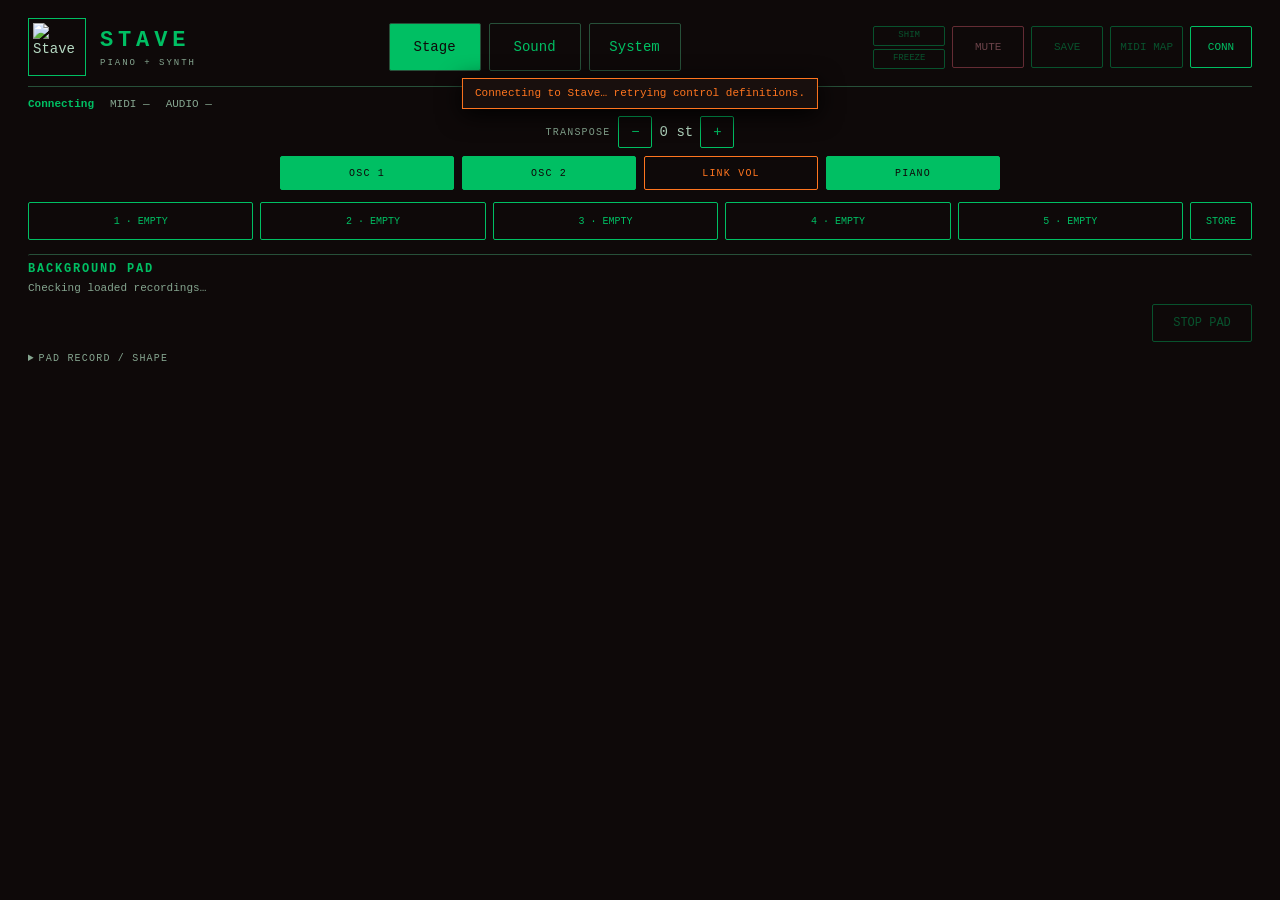
==== commit da786f69: "Finish professional Pi4 control surface" ====
--- a/native_v2/audition.html
+++ b/native_v2/audition.html
@@ -88,6 +88,7 @@
 .statusbar{flex-wrap:nowrap;white-space:nowrap;overflow:hidden;min-height:27px}.statusbar>*{flex:none}#warning-count{cursor:pointer}
 #notice{position:fixed;z-index:40;top:78px;left:50%;transform:translateX(-50%);max-width:min(92vw,760px);margin:0;padding:6px 12px;background:#180f0d;border:1px solid var(--gold);color:var(--gold);box-shadow:0 5px 24px #000;pointer-events:none;text-align:center}#notice:empty{display:none}
 #midi-map-banner{position:fixed;z-index:50;top:8px;left:50%;transform:translateX(-50%);display:flex;align-items:center;gap:12px;width:min(94vw,850px);padding:9px 12px;background:#19120b;border:2px dashed var(--gold);box-shadow:0 6px 30px #000;color:var(--gold)}#midi-map-banner strong{white-space:nowrap;letter-spacing:.14em}#midi-map-banner span{flex:1;color:var(--ink)}#midi-map-done{width:auto;min-height:34px;padding:3px 12px}#midi-map[aria-pressed=true]{background:var(--gold);border-color:var(--gold);color:var(--bg)}.midi-map-mode [data-map-key]{outline:1px dashed color-mix(in srgb,var(--gold) 72%,transparent);outline-offset:3px;cursor:crosshair!important}.midi-map-mode [data-map-key][data-midi-selected=true]{outline:4px dashed var(--gold);background-color:color-mix(in srgb,var(--gold) 13%,transparent)}.midi-map-mode [data-map-key][data-midi-mapped=true]{box-shadow:inset 0 0 0 2px color-mix(in srgb,var(--gold) 48%,transparent)}
+.control[data-midi-mapped=true]{position:relative}.control[data-midi-mapped=true]::after{content:'CC ' attr(data-midi-cc);position:absolute;top:4px;right:5px;color:var(--gold);font-size:8px;letter-spacing:.08em}.midi-map-list{display:grid;grid-template-columns:repeat(2,minmax(0,1fr));gap:5px;margin:12px 0}.midi-map-list span{border-bottom:1px solid var(--line);padding:4px 0;font-size:11px;color:var(--muted)}.midi-map-list strong{color:var(--mint);font-weight:normal}.midi-map-list .empty{grid-column:1/-1;border:0}.surface-actions{display:flex;gap:8px;flex-wrap:wrap;margin-top:12px}.surface-actions button{width:auto;min-width:145px}.surface-actions button[aria-pressed=true],#sound-advanced[aria-pressed=true]{background:var(--mint);color:var(--bg)}
 .pitch-strip{display:flex;align-items:center;justify-content:center;gap:8px;margin:3px 0 8px}.pitch-strip>span{color:var(--muted);font-size:10px;letter-spacing:.12em}.stepper{display:inline-grid;grid-template-columns:34px 48px 34px;align-items:center}.stepper button{min-height:32px;height:32px;padding:0}.stepper output{float:none;text-align:center;color:var(--ink)}
 .layer-strip{display:grid;grid-template-columns:repeat(4,minmax(0,1fr));gap:8px;margin:0 auto 8px;max-width:720px}.layer-strip button{min-height:34px;padding:3px 8px;font-size:10px;letter-spacing:.12em}.layer-strip button[aria-pressed=true]{background:var(--mint);color:var(--bg)}#volume-link-stage{border-color:var(--gold);color:var(--gold)}#volume-link-stage[aria-pressed=true]{background:var(--gold);color:var(--bg)}
 .preset-strip{display:grid;grid-template-columns:repeat(5,minmax(0,1fr)) auto;gap:7px;margin:6px 0 10px}.preset-strip button{min-height:38px;padding:4px 7px;white-space:nowrap;overflow:hidden;text-overflow:ellipsis;font-size:10px}.preset-strip button[data-selected=true]{border-color:var(--gold);color:var(--gold)}#preset-store{min-width:62px}
@@ -95,6 +96,7 @@
 .bed-actions{justify-content:flex-end}.bed-actions button{min-width:100px}.record-pad #record-status,#bed-status{white-space:nowrap;overflow:hidden;text-overflow:ellipsis;min-height:18px}.record-pad{flex-wrap:nowrap}.record-pad label{display:flex;align-items:center;gap:7px;white-space:nowrap}.record-pad select{margin:0;width:75px}.record-pad button{width:auto;white-space:nowrap}
 .pad-edit{margin-top:5px}.pad-edit summary{min-height:32px;padding:4px 0;font-size:10px;letter-spacing:.12em}.pad-edit[open]{border-top:1px solid var(--line);margin-top:9px;padding-top:5px}
 .edit-group .control-grid{grid-template-columns:repeat(4,minmax(0,1fr))}.contour .control-grid{grid-template-columns:repeat(9,minmax(0,1fr));max-width:none}.contour label.control{padding-left:4px;padding-right:4px}.contour .control-name{font-size:9px}.edit-group label.knob-control{min-height:135px}.edit-group label.knob-control input[type=range]{width:70px;height:70px;min-height:70px}.knob-dial{top:43px;width:70px;height:70px;left:calc(50% - 35px)}.knob-dial::after{height:17px;transform-origin:50% 25px}.osc-layout .voice{padding:10px}.envelope-plot{height:100px;margin:6px 0 3px}.osc-layout .envelope-controls label.knob-control{min-height:116px}.osc-layout .envelope-controls .knob-dial{top:38px}.sound-tabs{margin-bottom:10px}.edit-group>p{margin-bottom:9px}
+.sound-heading{align-items:flex-end}.sound-heading .surface-actions{margin:0}.sound-heading button{min-height:36px;padding:4px 10px;font-size:10px;letter-spacing:.08em}body:not(.show-advanced) .edit-group label.control[data-advanced=true]{display:none}.show-advanced .control[data-advanced=true]{display:block}.show-advanced .knob-control[data-advanced=true],.show-advanced #edit-link .control.choice-control[data-advanced=true]{display:flex}.advanced-note{display:none;color:var(--gold);font-size:10px;letter-spacing:.08em}.show-advanced .advanced-note{display:block}.surface-setting{display:flex;align-items:center;justify-content:space-between;gap:12px;border-bottom:1px solid var(--line);padding:7px 0}.surface-setting button{width:auto;min-width:160px}.fine-controls #fine-controls{background:var(--gold);border-color:var(--gold);color:var(--bg)}
 @media(max-width:700px){.header-actions{order:2}.header-stack{grid-template-columns:1fr 1fr}.header-stack button{height:26px}.pitch-strip{justify-content:flex-start}.preset-strip{grid-template-columns:repeat(5,minmax(0,1fr))}.preset-strip #preset-store{grid-column:1/-1}.record-pad{flex-wrap:wrap}.edit-group .control-grid,.contour .control-grid{grid-template-columns:repeat(2,minmax(0,1fr))}.osc-layout .envelope-controls{grid-template-columns:repeat(4,minmax(0,1fr))}.osc-layout .envelope-controls label.knob-control{min-height:108px}.osc-layout .envelope-controls .knob-dial{width:60px;height:60px;left:calc(50% - 30px)}}
 @media(min-width:701px){body{padding-bottom:8px}#stage-panel{min-height:0}.performance-panel{margin:4px 0 2px}#mixer input[type=range]{height:clamp(190px,calc(100svh - 610px),650px)}#tone-controls{margin:4px auto}.preset-strip{margin:3px 0 5px}.bed-panel{padding-top:5px}.bed-panel .section-head{margin-bottom:2px}#bed-status{margin-bottom:3px}#bed-keys button{min-height:48px}.bed-actions{margin:3px 0 0}.bed-actions button{min-height:34px}.footer-note{display:none}}
 </style>
@@ -116,7 +118,7 @@
 <div class="actions bed-actions"><button id="bed-stop" disabled>STOP PAD</button></div>
 <details class="pad-edit"><summary>PAD RECORD / SHAPE</summary><div class="record-pad"><button id="record-start" disabled>RECORD</button><button id="record-stop" disabled>STOP</button><label>KEY <select id="record-slot" aria-label="Recorded pad destination"></select></label><button id="record-assign" disabled>SAVE PAD</button><span id="record-status">Recorder idle.</span></div><div id="bed-controls"></div><p class="small">Tap a loaded key to fade it in. Tap it again to fade it out. Selecting a different key crossfades to the new pad.</p></details></section>
 </section>
-<section id="edit-panel" aria-label="Shape sound" hidden><div class="panel"><div class="section-head"><div><h1>Sound</h1><p>Drag knobs sideways to adjust.</p></div></div><div class="sound-tabs" role="group" aria-label="Sound sections"><button id="sound-tab-osc" aria-pressed="true">OSC</button><button id="sound-tab-piano" aria-pressed="false">PIANO</button><button id="sound-tab-reverb" aria-pressed="false">REVERB</button><button id="sound-tab-delay" aria-pressed="false">DELAY</button></div><div class="edit-groups">
+<section id="edit-panel" aria-label="Shape sound" hidden><div class="panel"><div class="section-head sound-heading"><div><h1>Sound</h1><p>Drag knobs sideways to adjust. These controls use the existing native engine.</p></div><div class="surface-actions"><button id="sound-advanced" aria-pressed="false">SHOW ADVANCED</button></div></div><div class="sound-tabs" role="group" aria-label="Sound sections"><button id="sound-tab-osc" aria-pressed="true">OSC</button><button id="sound-tab-piano" aria-pressed="false">PIANO</button><button id="sound-tab-reverb" aria-pressed="false">REVERB</button><button id="sound-tab-delay" aria-pressed="false">DELAY</button></div><p class="advanced-note">ADVANCED · calibration and routing controls already present in the engine</p><div class="edit-groups">
 <section id="sound-osc" class="edit-group" data-group="osc" data-open="true"><h2>OSCILLATORS</h2><div id="edit-link" class="control-grid"></div><div class="osc-layout"><div class="voice"><h3>OSC 1</h3><div id="edit-wave1" class="control-grid"></div><svg class="envelope-plot" viewBox="0 0 400 130" role="img" aria-label="OSC 1 envelope contour"><polyline id="envelope1" points="10,120 80,10 170,32 270,32 390,120"/></svg><div class="envelope-caption">ADSR · schematic</div><div id="edit-env1" class="control-grid envelope-controls"></div></div><div class="voice"><h3>OSC 2</h3><div id="edit-wave2" class="control-grid"></div><svg class="envelope-plot" viewBox="0 0 400 130" role="img" aria-label="OSC 2 envelope contour"><polyline id="envelope2" points="10,120 80,10 170,32 270,32 390,120"/></svg><div class="envelope-caption">ADSR · schematic</div><div id="edit-env2" class="control-grid envelope-controls"></div></div></div><div class="contour"><h3>SHARED FILTER</h3><div id="edit-osc" class="control-grid"></div></div></section>
 <section id="sound-piano" class="edit-group" data-group="piano"><h2>PIANO</h2><p>Room and ambience. Brightness is beside the Stage faders.</p><div id="edit-piano" class="control-grid"></div></section>
 <section id="sound-reverb" class="edit-group" data-group="reverb"><h2>REVERB &amp; SHIMMER</h2><p>Shape your space. Blend it live with the FX fader.</p><div id="edit-reverb" class="control-grid"></div></section>
@@ -125,7 +127,9 @@
 <section id="system-panel" aria-label="System" hidden>
 <section class="panel edit-group" data-open="true"><h2>GLOBAL TONE</h2><p class="global-note">Master EQ · gentle room correction. Flat EQ and low cut off preserve your original sound. Set low cut between songs.</p><div id="edit-global" class="control-grid"></div></section>
 <div class="system-grid"><div class="panel"><h2>Connections</h2><p id="device-status">Waiting for connection details…</p><div id="route-picker" hidden><label>MIDI keyboard<select id="route-midi" aria-label="MIDI keyboard"></select></label><label>Audio left<select id="route-left" aria-label="Audio left"></select></label><label>Audio right<select id="route-right" aria-label="Audio right"></select></label><p><button id="apply-routes" disabled>Apply connections</button></p></div><p class="small">Only the explicitly selected MIDI and stereo output are used. Choose one MIDI port per keyboard, not both aliases.</p><button id="restart-audio" disabled>Restart audio</button></div>
-<div class="panel"><h2>Saved startup sound</h2><p id="save-status">Save your preferred power-on sound and Master level.</p><p class="small">The saved sound restores only after the selected devices and audio route are healthy. Notes, pads, and freeze never restart.</p><p class="small">MIDI MAP in the top bar learns hardware controls and saves every assignment automatically.</p></div></div>
+<div class="panel"><h2>Saved startup sound</h2><p id="save-status">Save your preferred power-on sound and Master level.</p><p class="small">The saved sound restores only after the selected devices and audio route are healthy. Notes, pads, and freeze never restart.</p><p class="small">MIDI MAP in the top bar learns hardware controls and saves every assignment automatically.</p></div>
+<div class="panel"><h2>Control surface</h2><div class="surface-setting"><span>Detailed calibration controls</span><button id="system-advanced" aria-pressed="false">SHOW ADVANCED</button></div><div class="surface-setting"><span>Slower knob travel for precise edits</span><button id="fine-controls" aria-pressed="false">NORMAL KNOBS</button></div><p class="small">These are browser preferences only. They do not change latency, buffer size, voices, routing, or DSP.</p></div>
+<div class="panel"><h2>MIDI assignments</h2><div id="midi-map-list" class="midi-map-list"><span class="empty">No hardware controls mapped.</span></div><div class="surface-actions"><button id="system-midi-map">OPEN MIDI MAP</button></div></div></div>
 <div class="panel"><h2>Audio diagnostics</h2><div id="health">Waiting for native audio owner…</div><p class="small">Timing measures processing, not physical keyboard-to-speaker latency. Full-scale piano counts are a headroom warning, not proof of audible clipping.512 is the accepted listening profile; no buffer switch is exposed.</p></div>
 <div class="support"><h2>Stage build</h2><p class="small">Piano, OSC1/OSC2, filter, effects, global tone, recorded pads, five sound presets and MIDI Learn use the native Pi4 engine.</p><p class="small" id="runtime-scope">Loss of the selected device stops audio safely. Closing this browser does not stop audio.</p></div>
 </section></main>
@@ -147,11 +151,15 @@
 const stepperRoots={};
 const presetButtons=[...document.querySelectorAll('[data-preset]')];let selectedPreset=0;
 const midiUnmappable=new Set(['release_all','bed_key','bed_fade','bed_release','record_start','record_stop','reverb_lowcut','reverb_highcut','delay_lowcut','delay_highcut','piano_lowcut','piano_velocity','filter_slope','piano_filter','cutoff_min','cutoff_max']);
-let midiMapMode=false,midiTarget=null,midiBaseline=0,midiLearning=false,lastMidiCcSerial=0;
+let midiMapMode=false,midiTarget=null,midiBaseline=0,midiLearning=false,lastMidiCcSerial=0,midiMapSignature='';
 const lastMappedSerials=new Map(),midiAnimations=new Map();
 const performanceActions=new Set(['master','freeze','release_all','bed_key','bed_fade','bed_release','record_start','record_stop']);
 const performanceKeys=['osc1','osc2','piano','cutoff','wet','master'];
 const performanceLabels={osc1:'OSC 1',osc2:'OSC 2',piano:'PIANO',cutoff:'FILTER',wet:'FX',master:'MASTER'};
+const advancedKeys=new Set(['cutoff_min','cutoff_max','osc1_reverb','osc2_reverb','filter_slope','piano_filter','piano_room_size','piano_room_damp','piano_lowcut','piano_velocity','piano_delay','reverb_predelay','reverb_lowcut','reverb_highcut','delay_lowcut','delay_highcut']);
+function uiSetting(key,value){try{if(typeof localStorage==='undefined')return false;if(value!==undefined)localStorage.setItem(key,value?'1':'0');return localStorage.getItem(key)==='1';}catch(_){return false;}}
+let showAdvanced=uiSetting('stave-show-advanced');
+let fineControls=uiSetting('stave-fine-controls');
 const editGroups={wave1:'wave1',wave2:'wave2',attack:'osc',release:'osc',resonance:'osc',piano_room:'piano',piano_reverb:'piano',reverb:'reverb',shimmer:'reverb',shimmer_mix:'reverb',freeze:'reverb',delay_wet:'delay',delay_feedback:'delay'};
 const knobKeys=new Set(['attack','release','resonance','piano_room','piano_reverb','shimmer_mix','delay_wet','delay_feedback']);
 const envelopeTimes={};
@@ -195,7 +203,7 @@
     if(input.disabled||!ready||e.button!==0)return;
     e.preventDefault();if(drag)return;
     input.focus({preventScroll:true});label.setAttribute('data-active','true');const vertical=performanceKeys.includes(key),rect=input.getBoundingClientRect();
-    drag={id:e.pointerId,pointerType:e.pointerType||'',position:vertical?e.clientY:e.clientX,value:Number(input.value),span:knobKeys.has(key)?240:Math.max(1,(vertical?rect.height:rect.width)-8),vertical,epoch};
+    drag={id:e.pointerId,pointerType:e.pointerType||'',position:vertical?e.clientY:e.clientX,value:Number(input.value),span:knobKeys.has(key)?(fineControls?440:240):Math.max(1,(vertical?rect.height:rect.width)-8),vertical,epoch};
     gestures.set(key,finish);input.setPointerCapture(e.pointerId);
   });
   input.addEventListener('pointermove',e=>{
@@ -263,6 +271,18 @@
   if(linked&&capture&&volumeLinkOffset===null)volumeLinkOffset=Number(displayValues.osc1||0)-Number(displayValues.osc2||0);
   if(!linked)volumeLinkOffset=null;
   const button=document.getElementById('volume-link-stage');button.setAttribute('aria-pressed',String(linked));button.textContent=linked?'VOL LINKED':'LINK VOL';
+}
+function updateSurfacePreferences(){
+  document.body.classList.toggle('show-advanced',showAdvanced);document.body.classList.toggle('fine-controls',fineControls);
+  for(const id of ['sound-advanced','system-advanced']){const button=document.getElementById(id);button.setAttribute('aria-pressed',String(showAdvanced));button.textContent=showAdvanced?'HIDE ADVANCED':'SHOW ADVANCED';}
+  const fine=document.getElementById('fine-controls');fine.setAttribute('aria-pressed',String(fineControls));fine.textContent=fineControls?'FINE KNOBS':'NORMAL KNOBS';
+  uiSetting('stave-show-advanced',showAdvanced);uiSetting('stave-fine-controls',fineControls);
+}
+function updateMidiMapList(maps){
+  const signature=JSON.stringify(maps||{});if(signature===midiMapSignature)return;midiMapSignature=signature;
+  const root=document.getElementById('midi-map-list'),entries=Object.entries(maps||{}).sort((a,b)=>(labels[a[0]]||a[0]).localeCompare(labels[b[0]]||b[0]));root.replaceChildren();
+  if(!entries.length){const empty=document.createElement('span');empty.className='empty';empty.textContent='No hardware controls mapped.';root.append(empty);return;}
+  for(const [key,cc] of entries){const row=document.createElement('span'),name=document.createElement('strong');name.textContent=labels[key]||key;row.append(name);const detail=document.createElement('span');detail.textContent=' · CC '+cc;row.append(detail);root.append(row);}
 }
 function previewVolume(key,value){
   fields[key].input.value=toSlider(key,value);paint(key,value);
@@ -342,7 +362,7 @@
   const entries=[...order.filter(k=>k in definitions),...Object.keys(definitions).filter(k=>!order.includes(k))];
   for(const key of entries){const [min,max,step,value]=definitions[key];
     if(['release_all','bed_key','bed_fade','bed_release','record_start','record_stop','attack','release','transpose','piano_octave','octave1','octave2'].includes(key))continue;
-    const label=document.createElement('label');label.className='control'+(performanceKeys.includes(key)?' performance':'')+(knobKeys.has(key)?' knob-control':'')+(choices[key]?' choice-control':'');label.setAttribute('data-control',key);if(!midiUnmappable.has(key))label.setAttribute('data-map-key',key);
+    const label=document.createElement('label');label.className='control'+(performanceKeys.includes(key)?' performance':'')+(knobKeys.has(key)?' knob-control':'')+(choices[key]?' choice-control':'');label.setAttribute('data-control',key);if(advancedKeys.has(key))label.setAttribute('data-advanced','true');if(!midiUnmappable.has(key))label.setAttribute('data-map-key',key);
     const name=document.createElement('span');name.className='control-name';name.textContent=performanceLabels[key]||labels[key];label.append(name);
     const out=document.createElement('output');out.textContent=formatted(key,value);label.append(out);
     const input=document.createElement(choices[key]?'select':'input');
@@ -378,11 +398,15 @@
   document.getElementById('warning-count').onclick=()=>view('system');
   document.getElementById('midi-map').onclick=()=>setMidiMapMode(!midiMapMode);
   document.getElementById('midi-map-done').onclick=()=>setMidiMapMode(false);
+  document.getElementById('sound-advanced').onclick=()=>{showAdvanced=!showAdvanced;updateSurfacePreferences();};
+  document.getElementById('system-advanced').onclick=()=>{showAdvanced=!showAdvanced;updateSurfacePreferences();};
+  document.getElementById('fine-controls').onclick=()=>{fineControls=!fineControls;updateSurfacePreferences();};
+  document.getElementById('system-midi-map').onclick=()=>{view('stage');setMidiMapMode(true);};
   presetButtons.forEach((button,slot)=>button.onclick=()=>{selectedPreset=slot;updatePresetSelection();if(lastRuntime.presets?.[slot])action('/preset-load',{slot});});
   document.getElementById('preset-store').onclick=()=>{const current=lastRuntime.presets?.[selectedPreset]?.name||('Sound '+(selectedPreset+1));const name=prompt('Preset name',current);if(name!==null)action('/preset-save',{slot:selectedPreset,name});};
   document.getElementById('restart-audio').onclick=()=>{if(confirm('Restart audio? Sound will stop briefly and restore the current acknowledged controls.'))action('/restart-audio');};
   document.getElementById('apply-routes').onclick=()=>{if(confirm('Change connections? Sound will stop briefly and restore the current acknowledged controls on the new route.'))action('/routes',Object.fromEntries(Object.entries(routeFields).map(([key,id])=>[key,document.getElementById(id).value])));};
-  poll();
+  updateSurfacePreferences();poll();
 }
 function bindStepper(root,key,min,max){
   const [down,out,up]=root.children;stepperRoots[key]=root;
@@ -430,8 +454,9 @@
     document.getElementById('audio-status').textContent=audioReady?'AUDIO on':'AUDIO —';
     document.getElementById('audio-status').setAttribute('data-connected',String(audioReady));
     document.getElementById('profile').textContent=audioReady?(Number(d.values.master)>0?'':'Muted'):'';
-    const warnings=(s.xruns||0)+(s.over_budget||0);
-    document.getElementById('warning-count').textContent=warnings?'WARN '+warnings:'';
+    const warningParts=[];if(s.xruns)warningParts.push('XRUN '+s.xruns);if(s.over_budget)warningParts.push('LATE '+s.over_budget);
+    document.getElementById('warning-count').textContent=warningParts.join(' · ');
+    document.getElementById('warning-count').title='Audio xruns and callbacks that exceeded one buffer period';
     document.getElementById('health').textContent=(audioReady?'Audio running':'Audio is waiting for the selected devices; sound controls remain available.')+'\n'+
       (s.frames||'?')+' frames / 48 kHz · played notes '+(s.notes||0)+' · callbacks '+(s.blocks||0)+'\n'+
       'Xruns '+(s.xruns||0)+' · over-budget callbacks '+(s.over_budget||0)+' · worst '+Number(s.max_callback_ms||0).toFixed(2)+' ms\n'+
@@ -453,7 +478,7 @@
     for(const key of ['transpose','piano_octave','octave1','octave2']){const root=stepperRoots[key];if(root){root.children[1].textContent=formatted(key,d.values[key]);for(const b of root._buttons||[])b.disabled=!ready;}}
     for(const key of ['osc1','osc2','piano']){const value=Number(d.values[key]||0);if(value>0)lastLayerValues[key]=value;document.getElementById('layer-'+key).setAttribute('aria-pressed',String(value>0));document.getElementById('layer-'+key).disabled=!ready;}
     drawEnvelopes(visibleEnvelopeValues());
-    document.getElementById('mute').disabled=!audioReady;
+    const muted=Number(d.values.master)<=0;document.getElementById('mute').disabled=!audioReady;document.getElementById('mute').textContent=muted?'MUTED':'MUTE';document.getElementById('mute').setAttribute('aria-pressed',String(muted));
     document.getElementById('freeze-toggle').disabled=!audioReady;
     document.getElementById('shimmer-toggle').disabled=!ready;
     if(!d.pending&&!busy){visualToggles.delete('shimmer');visualToggles.delete('freeze');}
@@ -466,7 +491,8 @@
     document.getElementById('save').disabled=!ready||busy||Boolean(pending.size)||Boolean(d.pending)||!lastRuntime.persistence||actionBusy;
     document.getElementById('restart-audio').disabled=!lastRuntime.can_restart||actionBusy;
     const mapButton=document.getElementById('midi-map');mapButton.disabled=!audioReady||actionBusy;
-    for(const node of document.querySelectorAll('[data-map-key]'))node.setAttribute('data-midi-mapped',String(Object.prototype.hasOwnProperty.call(maps,node.getAttribute('data-map-key'))));
+    for(const node of document.querySelectorAll('[data-map-key]')){const key=node.getAttribute('data-map-key'),mapped=Object.prototype.hasOwnProperty.call(maps,key);node.setAttribute('data-midi-mapped',String(mapped));node.setAttribute('data-midi-cc',mapped?String(maps[key]):'');}
+    updateMidiMapList(maps);
     const ccSerial=Number(s.midi_cc_serial||0);lastMidiCcSerial=ccSerial;
     if(midiMapMode&&midiTarget&&!midiLearning&&ccSerial>midiBaseline){
       midiBaseline=ccSerial;const cc=Number(s.midi_cc);
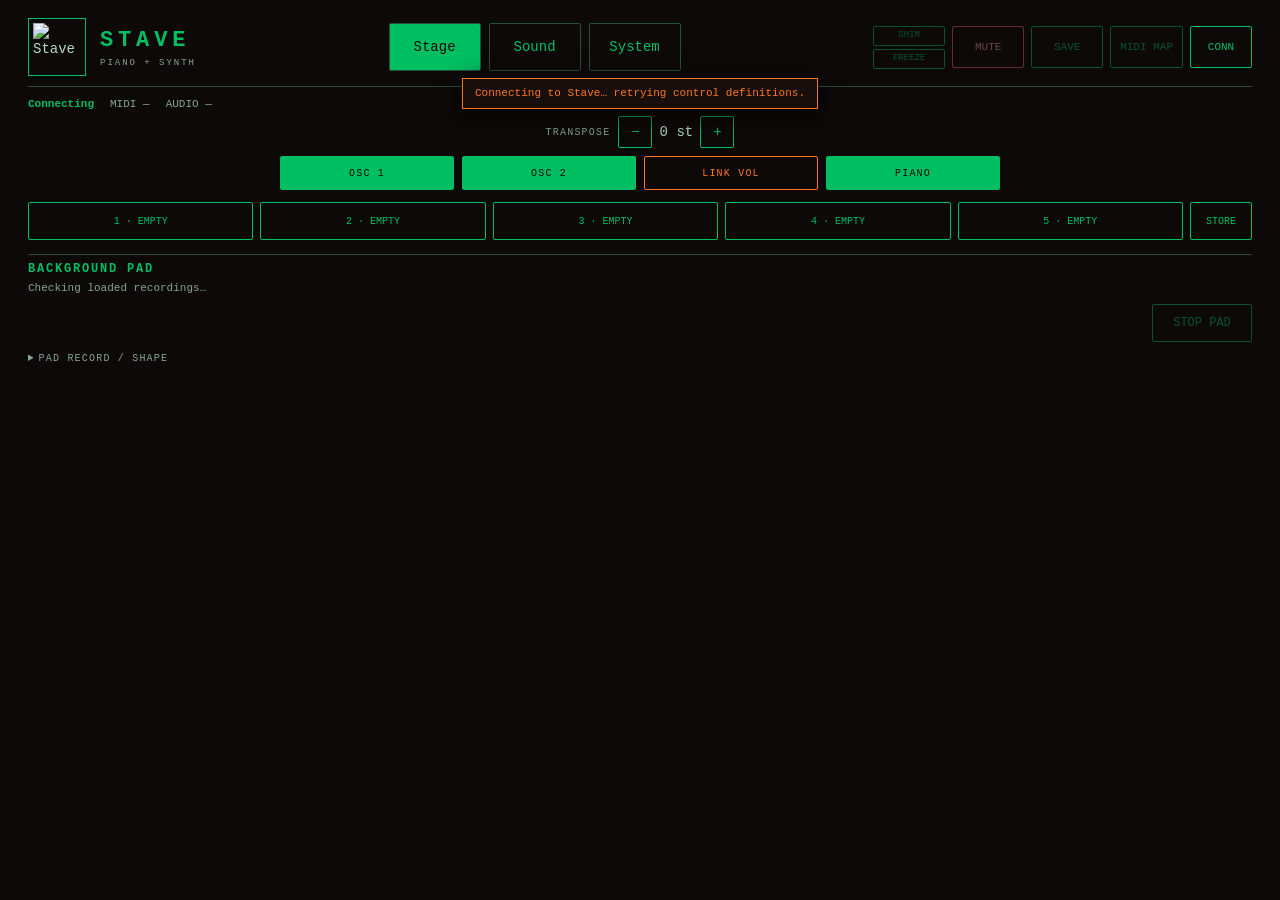
==== commit e36fd931: "Package the native Pi 4 instrument for first-time installation" ====
--- a/native_v2/audition.html
+++ b/native_v2/audition.html
@@ -127,6 +127,7 @@
 <section id="system-panel" aria-label="System" hidden>
 <section class="panel edit-group" data-open="true"><h2>GLOBAL TONE</h2><p class="global-note">Master EQ · gentle room correction. Flat EQ and low cut off preserve your original sound. Set low cut between songs.</p><div id="edit-global" class="control-grid"></div></section>
 <div class="system-grid"><div class="panel"><h2>Connections</h2><p id="device-status">Waiting for connection details…</p><div id="route-picker" hidden><label>MIDI keyboard<select id="route-midi" aria-label="MIDI keyboard"></select></label><label>Audio left<select id="route-left" aria-label="Audio left"></select></label><label>Audio right<select id="route-right" aria-label="Audio right"></select></label><p><button id="apply-routes" disabled>Apply connections</button></p></div><p class="small">Only the explicitly selected MIDI and stereo output are used. Choose one MIDI port per keyboard, not both aliases.</p><button id="restart-audio" disabled>Restart audio</button></div>
+<div class="panel"><h2>Pi headphone output</h2><p class="small">Global level for the Pi’s 3.5 mm jack. Select Headphones in Connections to hear it. Saved automatically.</p><label for="headphone-volume">Output volume <output id="headphone-level">—</output></label><input id="headphone-volume" type="range" min="0" max="100" step="1" disabled style="width:100%;min-height:44px"><button id="headphone-mute" disabled aria-pressed="false">MUTE HEADPHONES</button><p id="headphone-status" class="small" role="status">Checking headphone output…</p></div>
 <div class="panel"><h2>Saved startup sound</h2><p id="save-status">Save your preferred power-on sound and Master level.</p><p class="small">The saved sound restores only after the selected devices and audio route are healthy. Notes, pads, and freeze never restart.</p><p class="small">MIDI MAP in the top bar learns hardware controls and saves every assignment automatically.</p></div>
 <div class="panel"><h2>Control surface</h2><div class="surface-setting"><span>Detailed calibration controls</span><button id="system-advanced" aria-pressed="false">SHOW ADVANCED</button></div><div class="surface-setting"><span>Slower knob travel for precise edits</span><button id="fine-controls" aria-pressed="false">NORMAL KNOBS</button></div><p class="small">These are browser preferences only. They do not change latency, buffer size, voices, routing, or DSP.</p></div>
 <div class="panel"><h2>MIDI assignments</h2><div id="midi-map-list" class="midi-map-list"><span class="empty">No hardware controls mapped.</span></div><div class="surface-actions"><button id="system-midi-map">OPEN MIDI MAP</button></div></div></div>
@@ -296,22 +297,30 @@
 function announce(message){notice.textContent=message;noticeExpires=Date.now()+5000;}
 const routeFields={midi_source:'route-midi',audio_left:'route-left',audio_right:'route-right'};
 let routeSignature='';
+let configuredRouteSignature='';
 function updateRoutes(runtime){
   document.getElementById('route-picker').hidden=!runtime.devices;
   if(!runtime.devices)return;
   const signature=JSON.stringify([runtime.devices,runtime.midi_source,runtime.audio_left,runtime.audio_right]);
   if(signature!==routeSignature){
+    const configured=JSON.stringify([runtime.midi_source,runtime.audio_left,runtime.audio_right]);
     for(const [key,id] of Object.entries(routeFields)){
       const select=document.getElementById(id),names=runtime.devices[key==='midi_source'?'midi':'audio'];
-      const previous=select.value||runtime[key];select.replaceChildren();
-      const selected=names.includes(previous)?previous:runtime[key];
+      const previous=select.value;select.replaceChildren();
+      const selected=configured===configuredRouteSignature&&names.includes(previous)?previous:(runtime[key]||'');
+      if(!selected){const prompt=document.createElement('option');prompt.value='';prompt.textContent=names.length?'Select a port':'No ports detected';select.append(prompt);}
       for(const name of [...new Set([selected,...names].filter(Boolean))]){const o=document.createElement('option');o.value=name;o.textContent=name+(names.includes(name)?'':' (not detected)');select.append(o);}
       select.value=selected;
     }
+    configuredRouteSignature=configured;
     routeSignature=signature;
   }
-  document.getElementById('apply-routes').disabled=actionBusy||!runtime.can_restart;
-}
+  const midi=document.getElementById('route-midi').value;
+  const left=document.getElementById('route-left').value,right=document.getElementById('route-right').value;
+  document.getElementById('apply-routes').disabled=actionBusy||!runtime.can_restart||
+    !runtime.devices.midi.includes(midi)||!runtime.devices.audio.includes(left)||!runtime.devices.audio.includes(right)||left===right;
+}
+for(const id of Object.values(routeFields))document.getElementById(id).onchange=()=>updateRoutes(lastRuntime);
 function view(name){cancelGestures();for(const tab of ['stage','edit','system']){document.getElementById(tab+'-panel').hidden=tab!==name;document.getElementById('nav-'+tab).setAttribute('aria-pressed',String(tab===name));}}
 for(const tab of ['stage','edit','system'])document.getElementById('nav-'+tab).onclick=()=>view(tab);
 function soundSection(name){cancelGestures();for(const tab of ['osc','piano','reverb','delay']){document.getElementById('sound-'+tab).setAttribute('data-open',String(tab===name));document.getElementById('sound-tab-'+tab).setAttribute('aria-pressed',String(tab===name));}}
@@ -334,6 +343,43 @@
   if(key==='resonance')return Number(value).toFixed(2);
   return Math.round(Number(value)*100)+'%';
 }
+let headphoneMuted=false, headphoneBusy=false;
+const headphoneVolume=document.getElementById('headphone-volume');
+const headphoneMute=document.getElementById('headphone-mute');
+const headphoneStatus=document.getElementById('headphone-status');
+function renderHeadphones(d){
+  headphoneVolume.disabled=headphoneMute.disabled=!d.available;
+  if(!d.available){headphoneStatus.textContent=d.error||'Headphone output unavailable';return;}
+  headphoneVolume.value=d.volume;headphoneMuted=d.muted;
+  document.getElementById('headphone-level').textContent=d.volume+'%';
+  headphoneMute.textContent=d.muted?'UNMUTE HEADPHONES':'MUTE HEADPHONES';
+  headphoneMute.setAttribute('aria-pressed',String(d.muted));
+  headphoneStatus.textContent=d.warning|| (d.muted?'Headphone output muted':'Headphone output unmuted');
+}
+async function readHeadphones(){
+  if(headphoneBusy)return;
+  headphoneBusy=true;
+  headphoneVolume.disabled=headphoneMute.disabled=true;
+  try{const r=await fetch('/headphones',{signal:AbortSignal.timeout(3000)});if(!r.ok)throw Error('Headphone output unavailable');renderHeadphones(await r.json());}
+  catch(e){renderHeadphones({available:false,error:e.message});}
+  finally{headphoneBusy=false;}
+}
+async function writeHeadphones(muted){
+  if(headphoneBusy||!epoch){await readHeadphones();return;}
+  headphoneBusy=true;headphoneVolume.disabled=headphoneMute.disabled=true;
+  try{const r=await fetch('/headphones',{method:'POST',headers:{'Content-Type':'application/json','X-Stave-Epoch':epoch},body:JSON.stringify({volume:Number(headphoneVolume.value),muted}),signal:AbortSignal.timeout(3000)});const d=await r.json();if(!r.ok)throw Error(d.error||'Headphone change failed');renderHeadphones(d);}
+  catch(e){
+    headphoneBusy=false;
+    await readHeadphones();
+    if(!headphoneVolume.disabled)headphoneStatus.textContent=e.message+' · current mixer level refreshed';
+  }
+  finally{headphoneBusy=false;}
+}
+headphoneVolume.addEventListener('input',()=>{document.getElementById('headphone-level').textContent=headphoneVolume.value+'%';});
+headphoneVolume.addEventListener('change',()=>writeHeadphones(false));
+headphoneMute.addEventListener('click',()=>writeHeadphones(!headphoneMuted));
+document.getElementById('nav-system').addEventListener('click',readHeadphones);
+readHeadphones();
 async function action(path,data={}){
   if(path==='/save'&&(busy||pending.size)){notice.textContent='Wait for your last adjustment to finish, then save.';return null;}
   if(actionBusy||!epoch)return null;actionBusy=true;
@@ -462,7 +508,7 @@
       'Xruns '+(s.xruns||0)+' · over-budget callbacks '+(s.over_budget||0)+' · worst '+Number(s.max_callback_ms||0).toFixed(2)+' ms\n'+
       'Piano full-scale samples '+(s.piano_full_scale||0)+' · unsupported MIDI '+(s.unsupported_midi||0)+' · pending controls '+d.pending;
     if(Date.now()>=noticeExpires){
-    if(preparing)notice.textContent='';
+    if(preparing)notice.textContent=lastRuntime.devices&&!lastRuntime.midi_source?'Open System to select your MIDI keyboard and stereo output.':'';
     else if(d.error)notice.textContent=d.error;else if(!ready)notice.textContent=lastRuntime.message||'Control/audio connection is stale or stopped. No commands will be replayed.';
     else notice.textContent='';
     }
@@ -511,7 +557,7 @@
     document.getElementById('save-status').textContent=lastRuntime.state_warning||(lastRuntime.persistence?'Save remembers your sound for the next power-on.':'Sound saving is unavailable.');
     document.getElementById('device-status').textContent=lastRuntime.midi_source?
       'MIDI: '+lastRuntime.midi_source+' · Output: '+lastRuntime.audio_left+' / '+lastRuntime.audio_right:
-      'Explicit routes selected by the audition launcher. See the current audio-owner state below.';
+      (lastRuntime.devices?'Connect your MIDI keyboard and audio interface, choose their ports below, then apply the connections.':'Explicit routes selected by the audition launcher.');
     if(lastRuntime.scope)document.getElementById('runtime-scope').textContent=lastRuntime.scope;
     activeBed=Number(s.bed_key??-1);bedFaded=Boolean(d.values.bed_fade);
     bedKeys.forEach((button,key)=>{const loaded=Boolean((s.bed_mask||0)&(1<<key));button.disabled=!audioReady||!loaded;button.title=loaded?'Toggle recorded '+keyNames[key]:'No recording for '+keyNames[key];button.style.opacity=loaded?'1':'.35';button.setAttribute('aria-pressed',String(activeBed===key&&!bedFaded));button.style.outline=activeBed===key?'3px solid '+(bedFaded?'#FF751F':'#70d9b0'):'';});
@@ -521,9 +567,10 @@
     const recording=lastRuntime.recording||{},writer=Number(recording.writer||0),capture=Number(recording.capture||0),seconds=Number(recording.frames||0)/48000;
     document.getElementById('record-start').disabled=!audioReady||writer!==0||capture!==0;
     document.getElementById('record-stop').disabled=!audioReady||writer!==1||capture!==1;
-    document.getElementById('record-assign').disabled=!audioReady||writer!==2||capture!==2||actionBusy;
-    document.getElementById('record-slot').disabled=writer!==2||capture!==2;
-    document.getElementById('record-status').textContent=writer===1?'Recording… '+seconds.toFixed(1)+' s':writer===2?'Take ready · '+seconds.toFixed(1)+' s · choose a key and save':writer===3?'Recording failed safely; audio continued. Restart audio to try again.':'Recorder idle · captures piano, synth and effects (not an old pad or Master gain).';
+    const takeReady=writer===2&&(capture===2||capture===5);
+    document.getElementById('record-assign').disabled=!audioReady||!takeReady||actionBusy;
+    document.getElementById('record-slot').disabled=!takeReady;
+    document.getElementById('record-status').textContent=writer===1?'Recording… '+seconds.toFixed(1)+' / 40 s':takeReady?'Take ready · '+seconds.toFixed(1)+' s · choose a key and save':writer===3?'Recording failed. Audio continued. Restart audio to try again.':'Record up to 40 s of piano, synth and effects.';
   }catch(e){ready=false;audioReady=false;setMidiMapMode(false);pending.clear();cancelGestures();notice.textContent='Disconnected — audio may still be playing. No control replay. '+e.message;document.getElementById('connection').textContent='Browser disconnected';for(const f of Object.values(fields))f.input.disabled=true;for(const root of Object.values(stepperRoots))for(const b of root._buttons||[])b.disabled=true;for(const id of ['mute','shimmer-toggle','freeze-toggle','save','restart-audio','apply-routes','record-start','record-stop','record-assign','midi-map',...bedActions])document.getElementById(id).disabled=true;for(const b of bedKeys)b.disabled=true;}
   setTimeout(poll,750);
 }
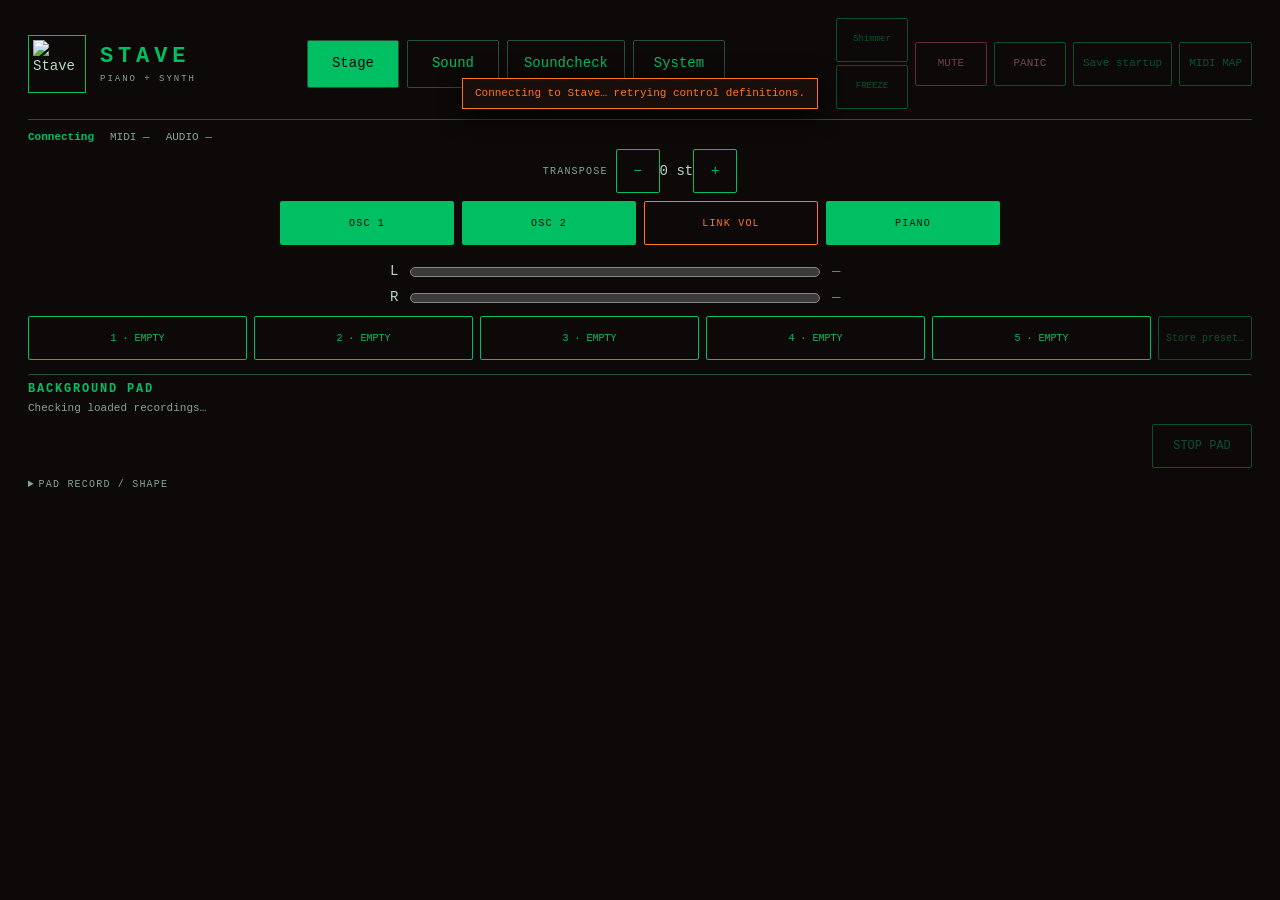
==== commit e5fef487: "Fix Pi 4 live playback, MIDI ownership, soundcheck and release packaging" ====
--- a/native_v2/audition.html
+++ b/native_v2/audition.html
@@ -99,21 +99,39 @@
 .sound-heading{align-items:flex-end}.sound-heading .surface-actions{margin:0}.sound-heading button{min-height:36px;padding:4px 10px;font-size:10px;letter-spacing:.08em}body:not(.show-advanced) .edit-group label.control[data-advanced=true]{display:none}.show-advanced .control[data-advanced=true]{display:block}.show-advanced .knob-control[data-advanced=true],.show-advanced #edit-link .control.choice-control[data-advanced=true]{display:flex}.advanced-note{display:none;color:var(--gold);font-size:10px;letter-spacing:.08em}.show-advanced .advanced-note{display:block}.surface-setting{display:flex;align-items:center;justify-content:space-between;gap:12px;border-bottom:1px solid var(--line);padding:7px 0}.surface-setting button{width:auto;min-width:160px}.fine-controls #fine-controls{background:var(--gold);border-color:var(--gold);color:var(--bg)}
 @media(max-width:700px){.header-actions{order:2}.header-stack{grid-template-columns:1fr 1fr}.header-stack button{height:26px}.pitch-strip{justify-content:flex-start}.preset-strip{grid-template-columns:repeat(5,minmax(0,1fr))}.preset-strip #preset-store{grid-column:1/-1}.record-pad{flex-wrap:wrap}.edit-group .control-grid,.contour .control-grid{grid-template-columns:repeat(2,minmax(0,1fr))}.osc-layout .envelope-controls{grid-template-columns:repeat(4,minmax(0,1fr))}.osc-layout .envelope-controls label.knob-control{min-height:108px}.osc-layout .envelope-controls .knob-dial{width:60px;height:60px;left:calc(50% - 30px)}}
 @media(min-width:701px){body{padding-bottom:8px}#stage-panel{min-height:0}.performance-panel{margin:4px 0 2px}#mixer input[type=range]{height:clamp(190px,calc(100svh - 610px),650px)}#tone-controls{margin:4px auto}.preset-strip{margin:3px 0 5px}.bed-panel{padding-top:5px}.bed-panel .section-head{margin-bottom:2px}#bed-status{margin-bottom:3px}#bed-keys button{min-height:48px}.bed-actions{margin:3px 0 0}.bed-actions button{min-height:34px}.footer-note{display:none}}
+.meter-pair{display:grid;grid-template-columns:auto minmax(80px,1fr) auto;align-items:center;gap:5px 12px;max-width:550px}.meter-pair meter{width:100%;height:20px}.meter-pair output{min-width:58px;color:var(--mint);font-variant-numeric:tabular-nums}.check-grid{display:grid;grid-template-columns:repeat(2,minmax(0,1fr));gap:14px}.check-grid .panel{margin:0;min-width:0}.check-grid p,.check-grid label{margin:.6em 0;display:block}.check-grid button{width:auto;margin:3px 5px 3px 0}.check-grid select{margin:0}.check-grid details{margin:.7em 0}.check-summary{margin:12px 0;color:var(--mint)}.check-actions{display:flex;align-items:center;flex-wrap:wrap;gap:8px}.meter-pair [data-clip=true],#panic{color:#ffadb4}.check-grid select,.check-grid p,.midi-map-list span{overflow-wrap:anywhere}.midi-map-list button{width:auto;min-height:44px;margin-left:8px;padding:4px 8px}.statusbar{overflow:visible;flex-wrap:wrap;white-space:normal}.statusbar button{width:auto;min-height:44px;padding:4px 8px}.statusbar button:empty{display:none}.header-actions button,.header-stack button,.stepper button,.channel-foot button,.preset-strip button,.layer-strip button,.pitch-strip button,.surface-actions button,.sound-tabs button,#midi-map-done,.pad-edit summary{min-height:44px}.channel-foot,.stepper{grid-template-columns:44px minmax(24px,auto) 44px;height:auto}.channel-foot button{width:44px}.header-actions{flex-wrap:wrap}.preset-strip{align-items:center}#preset-editor{max-width:600px}#preset-editor label{display:block;margin:8px 0}#preset-name{background:var(--bg);color:var(--ink);border:1px solid var(--line);padding:6px}#mobile-master,.phone-bank{display:none}#midi-map-banner{top:auto;bottom:8px}#midi-map-banner span{min-width:0}#midi-map-done{min-width:64px}.input-readout{font-variant-numeric:tabular-nums}.mobile-octaves{display:none}.control[data-pickup=true]::after{content:attr(data-direction) " Pickup · CC " attr(data-midi-cc);color:var(--gold)}.mute-active{color:var(--gold)}#stage-meters{max-width:500px;margin:8px auto}#system-panel .system-grid{margin-top:14px}.statusbar>span{flex-shrink:1}.check-grid button:focus-visible,select:focus-visible{outline-offset:1px}
+@media(max-width:700px),(orientation:landscape) and (max-width:950px) and (max-height:500px){
+body{padding-bottom:105px}header{display:grid;grid-template-columns:minmax(0,1fr);gap:8px}nav,.header-actions{width:100%;min-width:0;margin:0}.header-actions{justify-content:flex-start}.header-stack{display:contents}.header-actions button{flex:1 1 23%;min-width:0;height:auto}#mute{display:none}nav button{padding:4px 2px;min-width:0;font-size:12px}nav{gap:4px}.header-actions button{font-size:11px}#connections{display:none}.check-grid{grid-template-columns:1fr}nav{order:1}.in-soundcheck .header-actions #midi-map,.in-soundcheck .header-stack,.in-soundcheck #panic:disabled{display:none}.in-soundcheck .header-actions #save{max-width:150px}.phone-bank{display:flex;gap:4px;margin:6px 0}.phone-bank button{min-height:44px}.phone-bank button[aria-pressed=true]{background:var(--mint);color:var(--bg)}
+#mixer{grid-template-columns:repeat(4,minmax(0,1fr));gap:7px}#mixer .control-name{font-size:11px;letter-spacing:.06em}#mixer input[type=range]{height:clamp(165px,29svh,290px)}#mixer .channel-foot{display:none}.mobile-octaves{display:block}.mobile-octaves>div{display:flex;justify-content:space-between;align-items:center;margin:5px 0}.mobile-octaves .stepper{display:grid;grid-template-columns:44px 62px 44px}#mixer:not([data-bank=effects]) [data-control=cutoff],#mixer:not([data-bank=effects]) [data-control=wet],#mixer[data-bank=effects] [data-control=osc1],#mixer[data-bank=effects] [data-control=osc2]{display:none}
+#mobile-master{display:flex;position:fixed;z-index:28;left:0;bottom:0;right:0;gap:8px;align-items:center;padding:6px 12px max(6px,env(safe-area-inset-bottom));background:var(--panel);border-top:1px solid var(--line)}#mobile-master label{flex:none;display:flex;align-items:center;gap:6px;font-size:12px}#mobile-master input{flex:1;width:0;min-width:0;touch-action:none;margin:0}#mobile-master button{width:auto;min-width:66px;padding:6px}#mobile-master output{min-width:32px;font-size:11px}#midi-map-banner{bottom:62px}.preset-strip{display:grid;grid-template-columns:repeat(3,minmax(0,1fr))}.preset-strip #preset-store{grid-column:auto}.record-pad #record-status,#bed-status{white-space:normal}.statusbar{gap:6px}.channel-foot button{min-width:44px}.edit-group .control-name{line-height:1.2}
+}
+@media(orientation:landscape) and (max-width:950px) and (max-height:500px){
+header{grid-template-columns:auto minmax(0,1fr);gap:4px 14px}.brand-lockup .retro-logo{width:38px;height:38px}.brand-lockup .eyebrow{display:none}nav{grid-column:2}nav button{min-width:44px;min-height:44px;flex:1}.header-actions{grid-column:1/-1;flex-wrap:nowrap}.header-actions button{flex:1;min-width:0}
+.pitch-strip,.layer-strip{margin-top:2px;margin-bottom:4px}#mixer input[type=range]{height:140px}#midi-map-banner{bottom:60px}#mobile-master{min-height:48px;padding-top:2px;padding-bottom:max(2px,env(safe-area-inset-bottom))}
+}
+@media(max-width:370px){#bed-keys{grid-template-columns:repeat(4,minmax(44px,1fr))}}
+@media(min-width:701px) and (max-width:950px) and (min-height:501px){.channel-foot{grid-template-columns:44px 44px;gap:2px}.channel-foot output{grid-row:1;grid-column:1/-1}.channel-foot button{grid-row:2}}
+#stage-panel .bed-actions button,#stage-panel button,#check-panel button,#tone-controls label input[type=range]{min-height:44px}
+@media(prefers-reduced-motion:reduce){*,*::before,*::after{animation-duration:.01ms!important;transition-duration:.01ms!important}}
 </style>
 <header><div class="brand-lockup"><img class="retro-logo" src="/logo.png" alt="Stave"><div><div class="brand">STAVE</div><div class="eyebrow">PIANO + SYNTH</div></div></div>
-<nav aria-label="Work areas"><button id="nav-stage" aria-pressed="true">Stage</button><button id="nav-edit" aria-pressed="false">Sound</button><button id="nav-system" aria-pressed="false">System</button></nav>
-<div class="header-actions"><div class="header-stack"><button id="shimmer-toggle" data-map-key="shimmer" disabled aria-pressed="false">SHIM</button><button id="freeze-toggle" data-map-key="freeze" disabled aria-pressed="false">FREEZE</button></div><button id="mute" disabled>MUTE</button><button id="save" disabled>SAVE</button><button id="midi-map" disabled aria-pressed="false" title="Learn hardware MIDI controls">MIDI MAP</button><button id="connections">CONN</button></div></header>
-<div class="statusbar"><span class="pill" id="connection">Connecting</span><span class="device-state" id="midi-status">MIDI —</span><span class="device-state" id="audio-status">AUDIO —</span><span id="profile" class="muted"></span><span id="warning-count"></span></div>
+<nav aria-label="Work areas"><button id="nav-stage" aria-pressed="true">Stage</button><button id="nav-edit" aria-pressed="false">Sound</button><button id="nav-check" aria-pressed="false">Soundcheck</button><button id="nav-system" aria-pressed="false">System</button></nav>
+<div class="header-actions"><div class="header-stack"><button id="shimmer-toggle" data-map-key="shimmer" disabled aria-pressed="false">Shimmer</button><button id="freeze-toggle" data-map-key="freeze" disabled aria-pressed="false">FREEZE</button></div><button id="mute" disabled>MUTE</button><button id="panic" disabled title="Silence all voices and reset performance state">PANIC</button><button id="save" disabled>Save startup</button><button id="midi-map" disabled aria-pressed="false" title="Learn hardware MIDI controls">MIDI MAP</button></div></header>
+<div class="statusbar"><span class="pill" id="connection">Connecting</span><span class="device-state" id="midi-status">MIDI —</span><span class="device-state" id="audio-status">AUDIO —</span><span id="profile" class="muted"></span><button id="warning-count" aria-label="Open audio diagnostics"></button></div>
 <p id="notice" role="status"></p>
 <div id="midi-map-banner" hidden><strong>MIDI MAP</strong><span id="midi-map-instruction">Tap an outlined Stave control, then move one hardware knob or fader.</span><button id="midi-map-done">DONE</button></div>
 <main>
 <section id="stage-panel" aria-label="Stage">
 <div class="pitch-strip"><span>TRANSPOSE</span><div id="transpose-stepper" class="stepper" data-stepper="transpose" data-map-key="transpose"><button aria-label="Transpose down">−</button><output>0 st</output><button aria-label="Transpose up">+</button></div></div>
 <div class="layer-strip"><button id="layer-osc1" aria-pressed="true">OSC 1</button><button id="layer-osc2" aria-pressed="true">OSC 2</button><button id="volume-link-stage" data-map-key="volume_link" aria-pressed="false">LINK VOL</button><button id="layer-piano" aria-pressed="true">PIANO</button></div>
-<div class="panel performance-panel"><div class="section-head"><div><h1>Live mix</h1><p>Touch to pick up. Drag to blend.</p></div></div><div id="mixer"></div><div id="tone-controls"></div></div>
-<div class="preset-strip" aria-label="Sound presets"><button data-preset="0">1 · EMPTY</button><button data-preset="1">2 · EMPTY</button><button data-preset="2">3 · EMPTY</button><button data-preset="3">4 · EMPTY</button><button data-preset="4">5 · EMPTY</button><button id="preset-store">STORE</button></div>
+<div class="panel performance-panel"><div class="section-head"><div><h1>Live mix</h1><p>Touch to pick up. Drag to blend.</p></div></div><div class="phone-bank" aria-label="Stage fader bank"><button id="bank-mix" aria-pressed="true">Layers</button><button id="bank-fx" aria-pressed="false">Filter / FX</button></div><div id="mixer"></div><div class="meter-pair" id="stage-meters" aria-label="Stage output peak"><span>L</span><meter id="stage-l" min="0" max="1" aria-label="Left output peak"></meter><output id="stage-db-l">—</output><span>R</span><meter id="stage-r" min="0" max="1" aria-label="Right output peak"></meter><output id="stage-db-r">—</output></div><div id="tone-controls"></div></div>
+<details class="mobile-octaves"><summary>Layer octaves</summary><div>OSC 1 <span class="stepper" id="phone-octave1"><button aria-label="OSC 1 octave down">−</button><output>0 oct</output><button aria-label="OSC 1 octave up">+</button></span></div><div>OSC 2 <span class="stepper" id="phone-octave2"><button aria-label="OSC 2 octave down">−</button><output>0 oct</output><button aria-label="OSC 2 octave up">+</button></span></div><div>Piano <span class="stepper" id="phone-piano_octave"><button aria-label="Piano octave down">−</button><output>0 oct</output><button aria-label="Piano octave up">+</button></span></div></details>
+<div class="preset-strip" aria-label="Sound presets"><button data-preset="0">1 · EMPTY</button><button data-preset="1">2 · EMPTY</button><button data-preset="2">3 · EMPTY</button><button data-preset="3">4 · EMPTY</button><button data-preset="4">5 · EMPTY</button><button id="preset-store" disabled>Store preset…</button></div>
+<p id="sound-state" class="small" aria-live="polite"></p>
+<section id="preset-editor" class="panel" hidden aria-label="Store current sound"><h2>Store current sound</h2>
+<label>Destination<select id="preset-destination"></select></label><label>Name<input id="preset-name" maxlength="24" autocomplete="off"></label><p class="small" id="preset-replace"></p><div class="actions"><button id="preset-confirm" disabled>Store sound</button><button id="preset-cancel">Cancel</button></div></section>
 <section class="panel bed-panel" aria-label="Recorded pad bed"><div class="section-head"><div><h2>Background pad</h2><p>Recorded ambience in the song’s key.</p></div></div>
-<p id="bed-status">Checking loaded recordings…</p>
+<p id="pad-capacity" class="small"></p><p id="bed-status">Checking loaded recordings…</p>
 <div id="bed-keys"></div>
 <div class="actions bed-actions"><button id="bed-stop" disabled>STOP PAD</button></div>
 <details class="pad-edit"><summary>PAD RECORD / SHAPE</summary><div class="record-pad"><button id="record-start" disabled>RECORD</button><button id="record-stop" disabled>STOP</button><label>KEY <select id="record-slot" aria-label="Recorded pad destination"></select></label><button id="record-assign" disabled>SAVE PAD</button><span id="record-status">Recorder idle.</span></div><div id="bed-controls"></div><p class="small">Tap a loaded key to fade it in. Tap it again to fade it out. Selecting a different key crossfades to the new pad.</p></details></section>
@@ -122,18 +140,30 @@
 <section id="sound-osc" class="edit-group" data-group="osc" data-open="true"><h2>OSCILLATORS</h2><div id="edit-link" class="control-grid"></div><div class="osc-layout"><div class="voice"><h3>OSC 1</h3><div id="edit-wave1" class="control-grid"></div><svg class="envelope-plot" viewBox="0 0 400 130" role="img" aria-label="OSC 1 envelope contour"><polyline id="envelope1" points="10,120 80,10 170,32 270,32 390,120"/></svg><div class="envelope-caption">ADSR · schematic</div><div id="edit-env1" class="control-grid envelope-controls"></div></div><div class="voice"><h3>OSC 2</h3><div id="edit-wave2" class="control-grid"></div><svg class="envelope-plot" viewBox="0 0 400 130" role="img" aria-label="OSC 2 envelope contour"><polyline id="envelope2" points="10,120 80,10 170,32 270,32 390,120"/></svg><div class="envelope-caption">ADSR · schematic</div><div id="edit-env2" class="control-grid envelope-controls"></div></div></div><div class="contour"><h3>SHARED FILTER</h3><div id="edit-osc" class="control-grid"></div></div></section>
 <section id="sound-piano" class="edit-group" data-group="piano"><h2>PIANO</h2><p>Room and ambience. Brightness is beside the Stage faders.</p><div id="edit-piano" class="control-grid"></div></section>
 <section id="sound-reverb" class="edit-group" data-group="reverb"><h2>REVERB &amp; SHIMMER</h2><p>Shape your space. Blend it live with the FX fader.</p><div id="edit-reverb" class="control-grid"></div></section>
-<section id="sound-delay" class="edit-group" data-group="delay"><h2>DELAY</h2><p>Echo level and repeats.</p><div id="edit-delay" class="control-grid"></div></section>
-</div><div id="edit"></div></div><p class="small">Save remembers tone, pitch, layer levels, and Master. Held notes, pads, and freeze are never replayed.</p></section>
+<section id="sound-delay" class="edit-group" data-group="delay"><h2>DELAY</h2><p>Echo level and repeats.</p><div id="edit-delay" class="control-grid"></div><button id="tap-tempo" disabled>Tap tempo</button><output id="tap-readout" aria-live="polite"></output></section>
+</div><div id="edit"></div></div><p class="small">Save startup remembers tone, pitch, layer levels, and Master. Held notes, pads, and freeze are never replayed.</p></section>
+<section id="check-panel" aria-label="Soundcheck" hidden>
+<h1>Soundcheck</h1><p class="check-summary" id="check-summary" role="status">Looking for the instrument…</p>
+<div class="check-grid">
+<div class="panel"><h2>Keyboard and output</h2><p id="device-status"></p><div id="route-picker" hidden>
+<label>Keyboard<select id="route-midi"></select></label><label>Stereo output<select id="route-pair"></select></label>
+<details id="route-advanced"><summary>Individual output ports</summary><label>Left<select id="route-left"></select></label><label>Right<select id="route-right"></select></label></details>
+<button id="apply-routes" disabled>Apply connections</button></div><button id="restart-audio" disabled>Restart audio</button></div>
+<div class="panel"><h2>Play a key</h2><p id="check-midi" class="input-readout">Waiting for MIDI.</p><div id="edit-calibration" class="control-grid"></div></div>
+<div class="panel"><h2>Check stereo output</h2><p>Set your speaker volume low. Each test plays a short, quiet tone through the selected side at the current Master level.</p>
+<div class="meter-pair"><span>Left</span><meter id="check-l" min="0" max="1" aria-label="Soundcheck left output"></meter><output id="check-db-l">—</output><span>Right</span><meter id="check-r" min="0" max="1" aria-label="Soundcheck right output"></meter><output id="check-db-r">—</output></div>
+<label>Master <output id="check-master-percent">0%</output><input id="check-master-level" aria-describedby="check-master-percent" aria-valuemin="0" aria-valuemax="100" aria-label="Soundcheck master volume" type="range" min="0" max="1" step=".01" disabled></label><p id="check-level"></p><div class="check-actions"><button id="test-left" disabled>Test left</button><button id="test-right" disabled>Test right</button></div></div>
+</div><button id="check-done">Open Stage</button></section>
 <section id="system-panel" aria-label="System" hidden>
 <section class="panel edit-group" data-open="true"><h2>GLOBAL TONE</h2><p class="global-note">Master EQ · gentle room correction. Flat EQ and low cut off preserve your original sound. Set low cut between songs.</p><div id="edit-global" class="control-grid"></div></section>
-<div class="system-grid"><div class="panel"><h2>Connections</h2><p id="device-status">Waiting for connection details…</p><div id="route-picker" hidden><label>MIDI keyboard<select id="route-midi" aria-label="MIDI keyboard"></select></label><label>Audio left<select id="route-left" aria-label="Audio left"></select></label><label>Audio right<select id="route-right" aria-label="Audio right"></select></label><p><button id="apply-routes" disabled>Apply connections</button></p></div><p class="small">Only the explicitly selected MIDI and stereo output are used. Choose one MIDI port per keyboard, not both aliases.</p><button id="restart-audio" disabled>Restart audio</button></div>
-<div class="panel"><h2>Pi headphone output</h2><p class="small">Global level for the Pi’s 3.5 mm jack. Select Headphones in Connections to hear it. Saved automatically.</p><label for="headphone-volume">Output volume <output id="headphone-level">—</output></label><input id="headphone-volume" type="range" min="0" max="100" step="1" disabled style="width:100%;min-height:44px"><button id="headphone-mute" disabled aria-pressed="false">MUTE HEADPHONES</button><p id="headphone-status" class="small" role="status">Checking headphone output…</p></div>
+<div class="system-grid">
+<div class="panel"><h2>Pi headphone output</h2><p class="small">Global level for the Pi’s 3.5 mm jack. Select the headphone output in Soundcheck to hear it. Saved automatically.</p><label for="headphone-volume">Output volume <output id="headphone-level">—</output></label><input id="headphone-volume" type="range" min="0" max="100" step="1" disabled style="width:100%;min-height:44px"><button id="headphone-mute" disabled aria-pressed="false">MUTE HEADPHONES</button><p id="headphone-status" class="small" role="status">Checking headphone output…</p></div>
 <div class="panel"><h2>Saved startup sound</h2><p id="save-status">Save your preferred power-on sound and Master level.</p><p class="small">The saved sound restores only after the selected devices and audio route are healthy. Notes, pads, and freeze never restart.</p><p class="small">MIDI MAP in the top bar learns hardware controls and saves every assignment automatically.</p></div>
 <div class="panel"><h2>Control surface</h2><div class="surface-setting"><span>Detailed calibration controls</span><button id="system-advanced" aria-pressed="false">SHOW ADVANCED</button></div><div class="surface-setting"><span>Slower knob travel for precise edits</span><button id="fine-controls" aria-pressed="false">NORMAL KNOBS</button></div><p class="small">These are browser preferences only. They do not change latency, buffer size, voices, routing, or DSP.</p></div>
 <div class="panel"><h2>MIDI assignments</h2><div id="midi-map-list" class="midi-map-list"><span class="empty">No hardware controls mapped.</span></div><div class="surface-actions"><button id="system-midi-map">OPEN MIDI MAP</button></div></div></div>
-<div class="panel"><h2>Audio diagnostics</h2><div id="health">Waiting for native audio owner…</div><p class="small">Timing measures processing, not physical keyboard-to-speaker latency. Full-scale piano counts are a headroom warning, not proof of audible clipping.512 is the accepted listening profile; no buffer switch is exposed.</p></div>
+<div class="panel"><h2>Audio diagnostics</h2><div id="health">Waiting for native audio owner…</div><p class="small">Timing measures processing, not physical keyboard-to-speaker latency. Full-scale piano counts are a headroom warning, not proof of audible clipping. The engine runs at 48 kHz with 512-frame buffers.</p></div>
 <div class="support"><h2>Stage build</h2><p class="small">Piano, OSC1/OSC2, filter, effects, global tone, recorded pads, five sound presets and MIDI Learn use the native Pi4 engine.</p><p class="small" id="runtime-scope">Loss of the selected device stops audio safely. Closing this browser does not stop audio.</p></div>
-</section></main>
+</section></main><aside id="mobile-master" aria-label="Output"><label for="mobile-level">Master</label><input id="mobile-level" aria-describedby="mobile-percent" aria-valuemin="0" aria-valuemax="100" aria-label="Master volume" type="range" min="0" max="1" step=".01" disabled><output id="mobile-percent">0%</output><button id="mobile-mute" disabled>Mute</button></aside>
 <p class="footer-note">STAVE / PI4 · Touch to pick up, drag to blend · Trusted private Wi-Fi</p>
 <script>
 'use strict';
@@ -150,13 +180,22 @@
 let activeBed=-1,bedFaded=false;
 const lastLayerValues={osc1:.7,osc2:.5,piano:.7};
 const stepperRoots={};
-const presetButtons=[...document.querySelectorAll('[data-preset]')];let selectedPreset=0;
+const presetButtons=[...document.querySelectorAll('[data-preset]')];
 const midiUnmappable=new Set(['release_all','bed_key','bed_fade','bed_release','record_start','record_stop','reverb_lowcut','reverb_highcut','delay_lowcut','delay_highcut','piano_lowcut','piano_velocity','filter_slope','piano_filter','cutoff_min','cutoff_max']);
+let learnOwner=null,learnEpoch=null,learnLeaseAt=0,learnArmed=false,learnSerial=0,learnQueue=Promise.resolve(),learnRenewing=false;
 let midiMapMode=false,midiTarget=null,midiBaseline=0,midiLearning=false,lastMidiCcSerial=0,midiMapSignature='';
 const lastMappedSerials=new Map(),midiAnimations=new Map();
-const performanceActions=new Set(['master','freeze','release_all','bed_key','bed_fade','bed_release','record_start','record_stop']);
+const performanceActions=new Set(['output_mute','panic','test_tone','master','freeze','release_all','bed_key','bed_fade','bed_release','record_start','record_stop']);
 const performanceKeys=['osc1','osc2','piano','cutoff','wet','master'];
 const performanceLabels={osc1:'OSC 1',osc2:'OSC 2',piano:'PIANO',cutoff:'FILTER',wet:'FX',master:'MASTER'};
+const elem=id=>document.getElementById(id);
+let lastStatusAt=0,sessionVersion=0,firstStatus=true,visitedPage=false,activePage='stage',lastStatus={};
+const currentStatus=()=>Boolean(lastStatusAt&&Date.now()-lastStatusAt<=3000);
+const canAct=()=>currentStatus()&&Boolean(epoch);
+const meterValue=peak=>Number.isFinite(peak)&&peak>0?20*Math.log10(peak):null;
+let stereoPairs=[];
+const calibrationKeys=new Set(['midi_channel','minimum_velocity','midi_pickup']);
+const additionalActions=new Set(['output_mute','panic','test_tone']);
 const advancedKeys=new Set(['cutoff_min','cutoff_max','osc1_reverb','osc2_reverb','filter_slope','piano_filter','piano_room_size','piano_room_damp','piano_lowcut','piano_velocity','piano_delay','reverb_predelay','reverb_lowcut','reverb_highcut','delay_lowcut','delay_highcut']);
 function uiSetting(key,value){try{if(typeof localStorage==='undefined')return false;if(value!==undefined)localStorage.setItem(key,value?'1':'0');return localStorage.getItem(key)==='1';}catch(_){return false;}}
 let showAdvanced=uiSetting('stave-show-advanced');
@@ -189,11 +228,17 @@
 knobKeys.add('bpm');
 const frequencyKeys=new Set(['cutoff','cutoff_min','cutoff_max','piano_lowcut','reverb_lowcut','reverb_highcut','delay_lowcut','delay_highcut']);
 const frequencyRanges={cutoff:[20,20000],cutoff_min:[20,20000],cutoff_max:[20,20000],piano_lowcut:[20,500],reverb_lowcut:[20,20000],reverb_highcut:[20,20000],delay_lowcut:[20,1000],delay_highcut:[500,20000]};
+Object.assign(labels,{midi_channel:'MIDI channel',minimum_velocity:'Minimum note velocity',midi_pickup:'Hardware fader pickup'});
+choices.midi_channel=['Omni (all channels)',...Array.from({length:16},(_,i)=>'Channel '+(i+1))];
+choices.midi_pickup=['Immediate','Wait for pickup'];
+for(const key of calibrationKeys)editGroups[key]='calibration';
+editGroups.piano_velocity='calibration';advancedKeys.delete('piano_velocity');knobKeys.delete('piano_velocity');
+for(const key of [...additionalActions,...calibrationKeys])midiUnmappable.add(key);
 const gestures=new Map();
 function cancelGestures(){for(const cancel of [...gestures.values()])cancel();}
 // Relative pickup prevents a track tap from sending a sudden parameter jump.
 // Keyboard and assistive range input continue to use the browser's input event.
-function bindPickup(input,key,label){
+function bindPickup(input,key,label,vertical=performanceKeys.includes(key)){
   let drag=null;
   // Some range widgets also handle legacy touch events after pointerdown.
   // Suppress that native track-seeking path as well as mouse defaults.
@@ -203,13 +248,13 @@
   input.addEventListener('pointerdown',e=>{
     if(input.disabled||!ready||e.button!==0)return;
     e.preventDefault();if(drag)return;
-    input.focus({preventScroll:true});label.setAttribute('data-active','true');const vertical=performanceKeys.includes(key),rect=input.getBoundingClientRect();
+    input.focus({preventScroll:true});label.setAttribute('data-active','true');const rect=input.getBoundingClientRect();
     drag={id:e.pointerId,pointerType:e.pointerType||'',position:vertical?e.clientY:e.clientX,value:Number(input.value),span:knobKeys.has(key)?(fineControls?440:240):Math.max(1,(vertical?rect.height:rect.width)-8),vertical,epoch};
     gestures.set(key,finish);input.setPointerCapture(e.pointerId);
   });
   input.addEventListener('pointermove',e=>{
     if(!drag||e.pointerId!==drag.id)return;
-    if(!ready||input.disabled||drag.epoch!==epoch){finish();return;}
+    if(!currentStatus()||!ready||input.disabled||drag.epoch!==epoch){finish();return;}
     e.preventDefault();const min=Number(input.min),max=Number(input.max),step=Number(input.step);
     const delta=drag.vertical?drag.position-e.clientY:e.clientX-drag.position;
     const raw=Math.max(min,Math.min(max,drag.value+delta/drag.span*(max-min)));
@@ -220,7 +265,7 @@
   for(const event of ['pointerup','pointercancel','lostpointercapture'])input.addEventListener(event,e=>{if(drag&&e.pointerId===drag.id)finish();});
   input.addEventListener('click',e=>e.preventDefault());
 }
-document.addEventListener('visibilitychange',()=>{if(document.hidden)cancelGestures();});
+document.addEventListener('visibilitychange',()=>{if(document.hidden){cancelGestures();setMidiMapMode(false);}});
 window.addEventListener('blur',cancelGestures);
 // Original Stave's filter gesture was logarithmic. Wire values remain Hz;
 // render/restore never quantizes or sends the saved value back to the engine.
@@ -253,7 +298,12 @@
   if(key&&/[12]$/.test(key)&&Number(fields.envelope_link?.input.value)===1)values[key.slice(0,-1)+(key.endsWith('1')?'2':'1')]=value;
   return values;
 }
-function paint(key,value){displayValues[key]=Number(value);const f=fields[key];if(!f)return;f.out.textContent=formatted(key,value);f.input.setAttribute('aria-valuetext',formatted(key,value));if(f.input.type==='range'){const p=Math.max(0,Math.min(1,(Number(f.input.value)-Number(f.input.min))/(Number(f.input.max)-Number(f.input.min))));f.input.style.setProperty('--fill',(p*100)+'%');if(f.dial)f.dial.style.setProperty('--knob-turn',(p*270-135)+'deg');}if(/^(attack|decay|sustain|release)[12]$/.test(key))drawEnvelopes(visibleEnvelopeValues(key,value));}
+function paint(key,value){displayValues[key]=Number(value);const f=fields[key];if(!f)return;f.out.textContent=formatted(key,value);f.input.setAttribute('aria-valuetext',formatted(key,value));if(f.input.type==='range'){
+  const [min,max]=key==='cutoff'?frequencyRange(key):[f.min,f.max];
+  const scale=max===1&&f.out.textContent.endsWith('%')?100:1;
+  f.input.setAttribute('aria-valuemin',String(min*scale));f.input.setAttribute('aria-valuemax',String(max*scale));
+  f.input.setAttribute('aria-valuenow',String(Number((value*scale).toFixed(4))));
+  const p=Math.max(0,Math.min(1,(Number(f.input.value)-Number(f.input.min))/(Number(f.input.max)-Number(f.input.min))));f.input.style.setProperty('--fill',(p*100)+'%');if(f.dial)f.dial.style.setProperty('--knob-turn',(p*270-135)+'deg');}if(/^(attack|decay|sustain|release)[12]$/.test(key))drawEnvelopes(visibleEnvelopeValues(key,value));}
 function animateMidiField(key,target){
   const f=fields[key],start=Number(displayValues[key]);target=Number(target);if(!f||!Number.isFinite(start)||!Number.isFinite(target)||start===target||typeof window.requestAnimationFrame!=='function'){if(f){f.input.value=toSlider(key,target);paint(key,target);}return;}
   const token={};midiAnimations.set(key,token);const began=performance.now(),duration=420;
@@ -279,11 +329,17 @@
   const fine=document.getElementById('fine-controls');fine.setAttribute('aria-pressed',String(fineControls));fine.textContent=fineControls?'FINE KNOBS':'NORMAL KNOBS';
   uiSetting('stave-show-advanced',showAdvanced);uiSetting('stave-fine-controls',fineControls);
 }
+function pickupHint(direction){return direction==='up'?'Move up to pick up':direction==='down'?'Move down to pick up':'Move to pick up';}
 function updateMidiMapList(maps){
-  const signature=JSON.stringify(maps||{});if(signature===midiMapSignature)return;midiMapSignature=signature;
+  const waiting=Array.isArray(lastStatus.pickup_waiting)?lastStatus.pickup_waiting:[];
+  const directions=lastStatus.pickup_directions||{};
+  const signature=JSON.stringify([maps||{},waiting,directions,canAct()&&audioReady]);if(signature===midiMapSignature)return;midiMapSignature=signature;
   const root=document.getElementById('midi-map-list'),entries=Object.entries(maps||{}).sort((a,b)=>(labels[a[0]]||a[0]).localeCompare(labels[b[0]]||b[0]));root.replaceChildren();
   if(!entries.length){const empty=document.createElement('span');empty.className='empty';empty.textContent='No hardware controls mapped.';root.append(empty);return;}
-  for(const [key,cc] of entries){const row=document.createElement('span'),name=document.createElement('strong');name.textContent=labels[key]||key;row.append(name);const detail=document.createElement('span');detail.textContent=' · CC '+cc;row.append(detail);root.append(row);}
+  for(const [key,cc] of entries){const row=document.createElement('span'),name=document.createElement('strong');name.textContent=labels[key]||key;row.append(name);const detail=document.createElement('span');detail.textContent=' · CC '+cc+(waiting.includes(key)?' · '+pickupHint(directions[key]):'');row.append(detail);
+    const clear=document.createElement('button');clear.textContent='Clear';clear.setAttribute('aria-label','Clear MIDI assignment for '+(labels[key]||key));
+    clear.disabled=!canAct()||!audioReady;clear.onclick=()=>{if(canAct()&&audioReady)action('/midi-unmap',{key});};
+    row.append(clear);root.append(row);}
 }
 function previewVolume(key,value){
   fields[key].input.value=toSlider(key,value);paint(key,value);
@@ -298,31 +354,76 @@
 const routeFields={midi_source:'route-midi',audio_left:'route-left',audio_right:'route-right'};
 let routeSignature='';
 let configuredRouteSignature='';
+function friendlyPort(name){
+  return name.replace(/^Midi-Bridge:/i,'').replace(/\s*\(capture\)$/i,'').replaceAll('_',' ');
+}
+function stereoOutputs(names){
+  const pairs=[];
+  for(const left of names){
+    const match=left.match(/^(.*?)(playback_FL|front[-_ ]left|left|FL|L|playback_1)$/i);
+    if(!match)continue;
+    const suffix=match[2].toLowerCase(), rightSuffix=suffix==='playback_fl'?'playback_FR':suffix==='playback_1'?'playback_2':suffix==='fl'?'FR':suffix==='l'?'R':match[2].replace(/left/i,'right');
+    const right=names.find(name=>name.toLowerCase()===(match[1]+rightSuffix).toLowerCase());
+    if(right)pairs.push({left,right,name:friendlyPort(match[1].replace(/[:_ -]+$/,''))||'Stereo output'});
+  }
+  return pairs;
+}
+function option(select,value,text){const node=document.createElement('option');node.value=value;node.textContent=text;select.append(node);}
+function updateRouteButton(runtime){
+  const midi=elem('route-midi').value,left=elem('route-left').value,right=elem('route-right').value;
+  const pair=stereoPairs.findIndex(p=>p.left===left&&p.right===right);
+  elem('route-pair').value=pair<0?'':String(pair);
+  const same=midi===runtime.midi_source&&left===runtime.audio_left&&right===runtime.audio_right;
+  elem('apply-routes').disabled=!canAct()||actionBusy||!runtime.can_restart||same||
+    !runtime.devices?.midi.includes(midi)||!runtime.devices?.audio.includes(left)||!runtime.devices?.audio.includes(right)||left===right;
+}
 function updateRoutes(runtime){
-  document.getElementById('route-picker').hidden=!runtime.devices;
+  elem('route-picker').hidden=!runtime.devices;
   if(!runtime.devices)return;
-  const signature=JSON.stringify([runtime.devices,runtime.midi_source,runtime.audio_left,runtime.audio_right]);
+  const configured=JSON.stringify([runtime.midi_source,runtime.audio_left,runtime.audio_right]);
+  const signature=JSON.stringify([runtime.devices,configured]);
   if(signature!==routeSignature){
-    const configured=JSON.stringify([runtime.midi_source,runtime.audio_left,runtime.audio_right]);
     for(const [key,id] of Object.entries(routeFields)){
-      const select=document.getElementById(id),names=runtime.devices[key==='midi_source'?'midi':'audio'];
-      const previous=select.value;select.replaceChildren();
-      const selected=configured===configuredRouteSignature&&names.includes(previous)?previous:(runtime[key]||'');
-      if(!selected){const prompt=document.createElement('option');prompt.value='';prompt.textContent=names.length?'Select a port':'No ports detected';select.append(prompt);}
-      for(const name of [...new Set([selected,...names].filter(Boolean))]){const o=document.createElement('option');o.value=name;o.textContent=name+(names.includes(name)?'':' (not detected)');select.append(o);}
+      const select=elem(id),names=runtime.devices[key==='midi_source'?'midi':'audio'];
+      const previous=select.value,selected=configured===configuredRouteSignature&&names.includes(previous)?previous:(runtime[key]||'');
+      select.replaceChildren();
+      if(!selected)option(select,'',names.length?'Select a port':'No ports detected');
+      for(const name of new Set([selected,...names].filter(Boolean))){
+        const label=key==='midi_source'?friendlyPort(name):name;
+        option(select,name,label+(names.includes(name)?'':' (disconnected)'));
+      }
       select.value=selected;
     }
-    configuredRouteSignature=configured;
-    routeSignature=signature;
+    stereoPairs=stereoOutputs(runtime.devices.audio);
+    const select=elem('route-pair');select.replaceChildren();
+    option(select,'',stereoPairs.length?'Select an output':'Choose individual ports below');
+    stereoPairs.forEach((pair,i)=>option(select,String(i),pair.name));
+    if(!stereoPairs.length||(runtime.audio_left&&!stereoPairs.some(p=>p.left===runtime.audio_left&&p.right===runtime.audio_right)))elem('route-advanced').open=true;
+    configuredRouteSignature=configured;routeSignature=signature;
   }
-  const midi=document.getElementById('route-midi').value;
-  const left=document.getElementById('route-left').value,right=document.getElementById('route-right').value;
-  document.getElementById('apply-routes').disabled=actionBusy||!runtime.can_restart||
-    !runtime.devices.midi.includes(midi)||!runtime.devices.audio.includes(left)||!runtime.devices.audio.includes(right)||left===right;
-}
-for(const id of Object.values(routeFields))document.getElementById(id).onchange=()=>updateRoutes(lastRuntime);
-function view(name){cancelGestures();for(const tab of ['stage','edit','system']){document.getElementById(tab+'-panel').hidden=tab!==name;document.getElementById('nav-'+tab).setAttribute('aria-pressed',String(tab===name));}}
-for(const tab of ['stage','edit','system'])document.getElementById('nav-'+tab).onclick=()=>view(tab);
+  updateRouteButton(runtime);
+}
+for(const id of Object.values(routeFields))elem(id).onchange=()=>updateRouteButton(lastRuntime);
+elem('route-pair').onchange=()=>{
+  const value=elem('route-pair').value;
+  if(value===''){elem('route-advanced').open=true;return;}
+  const pair=stereoPairs[Number(value)];if(!pair)return;
+  elem('route-left').value=pair.left;elem('route-right').value=pair.right;updateRouteButton(lastRuntime);
+};
+function view(name,manual=true){
+  cancelGestures();if(manual)visitedPage=true;activePage=name;document.body.classList.toggle('in-soundcheck',name==='check');
+  for(const tab of ['stage','edit','check','system']){
+    elem(tab+'-panel').hidden=tab!==name;elem('nav-'+tab).setAttribute('aria-pressed',String(tab===name));
+  }
+}
+for(const tab of ['stage','edit','check','system'])elem('nav-'+tab).onclick=()=>view(tab);
+elem('check-done').onclick=()=>view('stage');
+function bank(name){
+  cancelGestures();elem('mixer').setAttribute('data-bank',name);
+  elem('bank-mix').setAttribute('aria-pressed',String(name==='mix'));
+  elem('bank-fx').setAttribute('aria-pressed',String(name==='effects'));
+}
+elem('bank-mix').onclick=()=>bank('mix');elem('bank-fx').onclick=()=>bank('effects');
 function soundSection(name){cancelGestures();for(const tab of ['osc','piano','reverb','delay']){document.getElementById('sound-'+tab).setAttribute('data-open',String(tab===name));document.getElementById('sound-tab-'+tab).setAttribute('aria-pressed',String(tab===name));}}
 for(const tab of ['osc','piano','reverb','delay'])document.getElementById('sound-tab-'+tab).onclick=()=>soundSection(tab);
 function formatted(key,value){
@@ -335,6 +436,7 @@
   if(key==='reverb_predelay'||key==='delay_time')return Math.round(value)+' ms';
   if(key==='bed_rise')return Number(value)===0?'Normal':Number(value).toFixed(1)+' s';
   if(key==='transpose')return (value>0?'+':'')+Math.round(value)+' st';
+  if(key==='minimum_velocity')return Math.round(value)+' / 127';
   if(key==='bpm')return Math.round(value)+' BPM';
   if(key==='piano_velocity')return Number(value).toFixed(2)+'×';
   if(['piano_octave','octave1','octave2'].includes(key))return (value>0?'+':'')+Math.round(value)+' oct';
@@ -343,12 +445,13 @@
   if(key==='resonance')return Number(value).toFixed(2);
   return Math.round(Number(value)*100)+'%';
 }
-let headphoneMuted=false, headphoneBusy=false;
+let headphoneMuted=false, headphoneBusy=false,headphonesAvailable=false;
 const headphoneVolume=document.getElementById('headphone-volume');
 const headphoneMute=document.getElementById('headphone-mute');
 const headphoneStatus=document.getElementById('headphone-status');
 function renderHeadphones(d){
-  headphoneVolume.disabled=headphoneMute.disabled=!d.available;
+  headphonesAvailable=Boolean(d.available);
+  headphoneVolume.disabled=headphoneMute.disabled=!d.available||!canAct();
   if(!d.available){headphoneStatus.textContent=d.error||'Headphone output unavailable';return;}
   headphoneVolume.value=d.volume;headphoneMuted=d.muted;
   document.getElementById('headphone-level').textContent=d.volume+'%';
@@ -365,7 +468,7 @@
   finally{headphoneBusy=false;}
 }
 async function writeHeadphones(muted){
-  if(headphoneBusy||!epoch){await readHeadphones();return;}
+  if(headphoneBusy||!canAct())return;
   headphoneBusy=true;headphoneVolume.disabled=headphoneMute.disabled=true;
   try{const r=await fetch('/headphones',{method:'POST',headers:{'Content-Type':'application/json','X-Stave-Epoch':epoch},body:JSON.stringify({volume:Number(headphoneVolume.value),muted}),signal:AbortSignal.timeout(3000)});const d=await r.json();if(!r.ok)throw Error(d.error||'Headphone change failed');renderHeadphones(d);}
   catch(e){
@@ -376,28 +479,29 @@
   finally{headphoneBusy=false;}
 }
 headphoneVolume.addEventListener('input',()=>{document.getElementById('headphone-level').textContent=headphoneVolume.value+'%';});
-headphoneVolume.addEventListener('change',()=>writeHeadphones(false));
+headphoneVolume.addEventListener('change',()=>writeHeadphones(headphoneMuted));
 headphoneMute.addEventListener('click',()=>writeHeadphones(!headphoneMuted));
 document.getElementById('nav-system').addEventListener('click',readHeadphones);
 readHeadphones();
 async function action(path,data={}){
   if(path==='/save'&&(busy||pending.size)){notice.textContent='Wait for your last adjustment to finish, then save.';return null;}
-  if(actionBusy||!epoch)return null;actionBusy=true;
-  try{const r=await fetch(path,{method:'POST',headers:{'Content-Type':'application/json','X-Stave-Epoch':epoch},body:JSON.stringify(data),signal:AbortSignal.timeout(3000)});
-    const d=await r.json();if(!r.ok)throw Error(d.error||'Action refused');announce(path==='/save'?'Sound saved':d.message||'Action accepted');return d;
-  }catch(e){announce(e.message+' — no automatic retry');return null;}finally{actionBusy=false;}
+  if(actionBusy||!canAct())return null;
+  const version=sessionVersion;actionBusy=true;
+  try{const r=await fetch(path,{method:'POST',headers:{'Content-Type':'application/json','X-Stave-Epoch':epoch},body:JSON.stringify(data),signal:AbortSignal.timeout(path==='/record-assign'?120000:3000)});
+    const d=await r.json();if(version!==sessionVersion||!canAct())return null;if(!r.ok)throw Error(d.error||'Action refused');announce(path==='/save'?'Startup sound saved':d.message||'Action accepted');return d;
+  }catch(e){if(version===sessionVersion)announce(e.message+' — no automatic retry');return null;}finally{if(version===sessionVersion)actionBusy=false;}
 }
 async function send(key,value){
-  if(!ready||(!audioReady&&performanceActions.has(key)))return;
-  pending.set(key,value); if(busy)return; busy=true;
+  if(!currentStatus()||!ready||(!audioReady&&performanceActions.has(key)))return;
+  pending.set(key,value); if(busy)return; busy=true;const version=sessionVersion;
   try{
-    while(pending.size&&ready){
+    while(pending.size&&ready&&version===sessionVersion&&currentStatus()){
       const [k,v]=pending.entries().next().value;pending.delete(k);
       const r=await fetch('/control',{method:'POST',headers:{'Content-Type':'application/json','X-Stave-Epoch':epoch||''},body:JSON.stringify({key:k,value:v}),signal:AbortSignal.timeout(2000)});
       const response=await r.json();if(!r.ok)throw Error(response.error||'Control rejected');
     }
-  }catch(e){pending.clear();announce(e.message+' — no automatic replay');}
-  finally{busy=false;}
+  }catch(e){if(version===sessionVersion){pending.clear();announce(e.message+' — no automatic replay');}}
+  finally{if(version===sessionVersion)busy=false;}
 }
 async function setup(){
   let definitions;
@@ -407,14 +511,14 @@
   const order=[...performanceKeys,'piano_tone'];
   const entries=[...order.filter(k=>k in definitions),...Object.keys(definitions).filter(k=>!order.includes(k))];
   for(const key of entries){const [min,max,step,value]=definitions[key];
-    if(['release_all','bed_key','bed_fade','bed_release','record_start','record_stop','attack','release','transpose','piano_octave','octave1','octave2'].includes(key))continue;
+    if(additionalActions.has(key)||['release_all','bed_key','bed_fade','bed_release','record_start','record_stop','attack','release','transpose','piano_octave','octave1','octave2'].includes(key))continue;
     const label=document.createElement('label');label.className='control'+(performanceKeys.includes(key)?' performance':'')+(knobKeys.has(key)?' knob-control':'')+(choices[key]?' choice-control':'');label.setAttribute('data-control',key);if(advancedKeys.has(key))label.setAttribute('data-advanced','true');if(!midiUnmappable.has(key))label.setAttribute('data-map-key',key);
     const name=document.createElement('span');name.className='control-name';name.textContent=performanceLabels[key]||labels[key];label.append(name);
-    const out=document.createElement('output');out.textContent=formatted(key,value);label.append(out);
+    const out=document.createElement('output');out.id='value-'+key;out.setAttribute('aria-live','off');out.textContent=formatted(key,value);label.append(out);
     const input=document.createElement(choices[key]?'select':'input');
     if(choices[key])choices[key].forEach((name,i)=>{const o=document.createElement('option');o.value=i;o.textContent=name;input.append(o)});
     else{const mapped=frequencyKeys.has(key)||envelopeTimes[key];input.type='range';input.min=mapped?0:min;input.max=mapped?1000:max;input.step=mapped?1:step;}
-    input.value=toSlider(key,value);input.disabled=true;input.setAttribute('aria-label',labels[key]);
+    input.value=toSlider(key,value);input.disabled=true;if(input.type==='range')input.setAttribute('aria-describedby',out.id);input.setAttribute('aria-label',labels[key]);
     if(performanceKeys.includes(key))input.setAttribute('aria-orientation','vertical');
     if(!choices[key])bindPickup(input,key,label);
     input.addEventListener('input',()=>{let value=fromSlider(key,input.value);if(key==='osc1'||key==='osc2')previewVolume(key,value);else if(key==='cutoff_min'||key==='cutoff_max')value=previewCutoffBound(key,value);else paint(key,value);if(key==='volume_link')volumeLinkVisual(value);if(!choices[key])send(key,value);});
@@ -423,10 +527,10 @@
     input.addEventListener('change',()=>send(key,fromSlider(key,input.value)));
     let dial=null;
     if(knobKeys.has(key)){dial=document.createElement('span');dial.className='knob-dial';dial.setAttribute('aria-hidden','true');label.append(dial);}
-    label.append(input);document.getElementById(key.startsWith('bed_')?'bed-controls':key==='piano_tone'?'tone-controls':performanceKeys.includes(key)?'mixer':editGroups[key]?'edit-'+editGroups[key]:'edit').append(label);fields[key]={input,out,dial,label};paint(key,value);
+    label.append(input);document.getElementById(key.startsWith('bed_')?'bed-controls':key==='piano_tone'?'tone-controls':performanceKeys.includes(key)?'mixer':editGroups[key]?'edit-'+editGroups[key]:'edit').append(label);fields[key]={input,out,dial,label,min,max};paint(key,value);
   }
   bindStepper(document.getElementById('transpose-stepper'),'transpose',-24,24);
-  for(const [mix,pitch] of [['osc1','octave1'],['osc2','octave2'],['piano','piano_octave']])attachOctave(fields[mix].label,pitch);
+  for(const [mix,pitch] of [['osc1','octave1'],['osc2','octave2'],['piano','piano_octave']]){attachOctave(fields[mix].label,pitch);bindStepper(elem('phone-'+pitch),pitch,-3,3);}
   for(const key of ['cutoff','wet','master']){const spacer=document.createElement('div');spacer.className='channel-foot placeholder';spacer.setAttribute('aria-hidden','true');fields[key].label.append(spacer);}
   for(const key of ['osc1','osc2','piano'])document.getElementById('layer-'+key).onclick=()=>toggleLayer(key);
   document.getElementById('volume-link-stage').onclick=()=>{const value=Number(fields.volume_link.input.value)===1?0:1;fields.volume_link.input.value=value;paint('volume_link',value);volumeLinkVisual(value);send('volume_link',value);};
@@ -436,11 +540,16 @@
   document.getElementById('record-start').onclick=()=>send('record_start',1);
   document.getElementById('record-stop').onclick=()=>send('record_stop',1);
   document.getElementById('record-assign').onclick=()=>{const slot=Number(document.getElementById('record-slot').value);if(confirm('Save this take to '+keyNames[slot]+'? Any pad already in that slot is kept as an undo file. Audio will restart and restore this sound.'))action('/record-assign',{slot});};
-  document.getElementById('mute').onclick=()=>{send('release_all',1);send('master',0);};
+  elem('mute').onclick=elem('mobile-mute').onclick=()=>{if(audioReady&&canAct())send('output_mute',(lastStatus.output_mute??lastValues.output_mute)?0:1);};
+  elem('panic').onclick=()=>{if(audioReady&&canAct())send('panic',1);};
+  for(const [id,value] of [['test-left',1],['test-right',2]])elem(id).onclick=()=>{if(audioReady&&canAct()&&lastValues.master>0&&!(lastStatus.output_mute??lastValues.output_mute))send('test_tone',value);};
+  for(const [id,parent] of [['mobile-level','mobile-master'],['check-master-level','check-panel']]){
+    const input=elem(id);bindPickup(input,'master',elem(parent),false);
+    input.addEventListener('input',()=>{if(audioReady&&canAct())send('master',Number(input.value));});
+  }
   document.getElementById('freeze-toggle').onclick=()=>{const value=(visualToggles.has('freeze')?visualToggles.get('freeze'):lastValues.freeze)?0:1;visualToggles.set('freeze',value);const button=document.getElementById('freeze-toggle');button.setAttribute('aria-pressed',String(Boolean(value)));button.textContent=value?'UNFREEZE':'FREEZE';send('freeze',value);};
-  document.getElementById('shimmer-toggle').onclick=()=>{const value=(visualToggles.has('shimmer')?visualToggles.get('shimmer'):lastValues.shimmer)?0:1;visualToggles.set('shimmer',value);const button=document.getElementById('shimmer-toggle');button.setAttribute('aria-pressed',String(Boolean(value)));button.textContent=value?'SHIM ON':'SHIM';send('shimmer',value);};
+  document.getElementById('shimmer-toggle').onclick=()=>{const value=(visualToggles.has('shimmer')?visualToggles.get('shimmer'):lastValues.shimmer)?0:1;visualToggles.set('shimmer',value);const button=document.getElementById('shimmer-toggle');button.setAttribute('aria-pressed',String(Boolean(value)));button.textContent=value?'Shimmer on':'Shimmer';send('shimmer',value);};
   document.getElementById('save').onclick=()=>action('/save');
-  document.getElementById('connections').onclick=()=>view('system');
   document.getElementById('warning-count').onclick=()=>view('system');
   document.getElementById('midi-map').onclick=()=>setMidiMapMode(!midiMapMode);
   document.getElementById('midi-map-done').onclick=()=>setMidiMapMode(false);
@@ -448,14 +557,17 @@
   document.getElementById('system-advanced').onclick=()=>{showAdvanced=!showAdvanced;updateSurfacePreferences();};
   document.getElementById('fine-controls').onclick=()=>{fineControls=!fineControls;updateSurfacePreferences();};
   document.getElementById('system-midi-map').onclick=()=>{view('stage');setMidiMapMode(true);};
-  presetButtons.forEach((button,slot)=>button.onclick=()=>{selectedPreset=slot;updatePresetSelection();if(lastRuntime.presets?.[slot])action('/preset-load',{slot});});
-  document.getElementById('preset-store').onclick=()=>{const current=lastRuntime.presets?.[selectedPreset]?.name||('Sound '+(selectedPreset+1));const name=prompt('Preset name',current);if(name!==null)action('/preset-save',{slot:selectedPreset,name});};
+  presetButtons.forEach((button,slot)=>button.onclick=()=>{if(canAct()&&ready&&lastRuntime.presets?.[slot])action('/preset-load',{slot});});
+  elem('preset-store').onclick=openPresetEditor;
+  elem('preset-destination').onchange=updatePresetDestination;
+  elem('preset-confirm').onclick=savePreset;
+  elem('preset-cancel').onclick=()=>{elem('preset-editor').hidden=true;elem('preset-store').focus();};
   document.getElementById('restart-audio').onclick=()=>{if(confirm('Restart audio? Sound will stop briefly and restore the current acknowledged controls.'))action('/restart-audio');};
-  document.getElementById('apply-routes').onclick=()=>{if(confirm('Change connections? Sound will stop briefly and restore the current acknowledged controls on the new route.'))action('/routes',Object.fromEntries(Object.entries(routeFields).map(([key,id])=>[key,document.getElementById(id).value])));};
+  document.getElementById('apply-routes').onclick=()=>{if(!elem('apply-routes').disabled&&confirm('Change connections? Sound will stop briefly and restore the current acknowledged controls on the new route.'))action('/routes',Object.fromEntries(Object.entries(routeFields).map(([key,id])=>[key,document.getElementById(id).value])));};
   updateSurfacePreferences();poll();
 }
 function bindStepper(root,key,min,max){
-  const [down,out,up]=root.children;stepperRoots[key]=root;
+  const [down,out,up]=root.children;(stepperRoots[key]??=[]).push(root);
   const step=delta=>{if(!ready)return;const value=Math.max(min,Math.min(max,Math.round(Number(lastValues[key]||0)+delta)));lastValues[key]=value;out.textContent=formatted(key,value);send(key,value);};
   down.onclick=()=>step(-1);up.onclick=()=>step(1);root._buttons=[down,up];
 }
@@ -464,53 +576,206 @@
   const down=document.createElement('button'),out=document.createElement('output'),up=document.createElement('button');down.textContent='−';up.textContent='+';out.textContent='0 oct';down.setAttribute('aria-label',labels[key]+' down');up.setAttribute('aria-label',labels[key]+' up');root.append(down);root.append(out);root.append(up);label.append(root);bindStepper(root,key,-3,3);
 }
 function toggleLayer(key){const value=Number(lastValues[key]||0);if(value>0){lastLayerValues[key]=value;lastValues[key]=0;if(key==='osc1'||key==='osc2')previewVolume(key,0);send(key,0);}else{lastValues[key]=lastLayerValues[key]||.5;if(key==='osc1'||key==='osc2')previewVolume(key,lastValues[key]);send(key,lastValues[key]);}}
-function updatePresetSelection(){presetButtons.forEach((button,slot)=>button.setAttribute('data-selected',String(slot===selectedPreset)));}
-function setMidiMapMode(enabled){
-  midiMapMode=Boolean(enabled&&audioReady);midiTarget=null;midiLearning=false;
-  midiBaseline=lastMidiCcSerial;
-  document.body.classList.toggle('midi-map-mode',midiMapMode);
-  document.getElementById('midi-map-banner').hidden=!midiMapMode;
-  const button=document.getElementById('midi-map');button.setAttribute('aria-pressed',String(midiMapMode));button.textContent=midiMapMode?'MIDI MAP ON':'MIDI MAP';
-  document.getElementById('midi-map-instruction').textContent=midiMapMode?'Tap an outlined Stave control, then move one hardware knob, fader, or switch.':'Tap an outlined Stave control, then move one hardware knob or fader.';
+function updatePresetSelection(){presetButtons.forEach((button,slot)=>{
+  const selected=slot===lastRuntime.active_preset;button.setAttribute('data-selected',String(selected));button.setAttribute('aria-pressed',String(selected));
+});}
+function updatePresetDestination(){
+  const slot=Number(elem('preset-destination').value),preset=lastRuntime.presets?.[slot];
+  elem('preset-name').value=preset?.name||('Sound '+(slot+1));elem('preset-replace').textContent=preset?'Replaces '+preset.name+' in slot '+(slot+1)+'.':'Empty slot '+(slot+1);
+}
+function openPresetEditor(){
+  if(!canAct()||!ready)return;
+  const select=elem('preset-destination'),presets=lastRuntime.presets||[];
+  select.replaceChildren();for(let i=0;i<5;i++)option(select,String(i),(i+1)+' · '+(presets[i]?.name||'Empty'));
+  const empty=presets.findIndex(p=>!p);
+  select.value=String(lastRuntime.active_preset??(empty<0?0:empty));updatePresetDestination();
+  elem('preset-editor').hidden=false;select.focus();
+}
+async function savePreset(){
+  if(!canAct()||!ready||busy||pending.size||actionBusy)return;
+  const slot=Number(elem('preset-destination').value),name=elem('preset-name').value.trim();
+  if(!name){announce('Enter a preset name.');elem('preset-name').focus();return;}
+  const previous=lastRuntime.presets?.[slot];
+  if(previous&&!confirm('Replace '+previous.name+' in slot '+(slot+1)+' with '+name+'?'))return;
+  if(await action('/preset-save',{slot,name})){elem('preset-editor').hidden=true;elem('preset-store').focus();}
+}
+function showLearn(enabled){
+  midiMapMode=enabled;midiTarget=null;midiLearning=false;learnArmed=false;
+  document.body.classList.toggle('midi-map-mode',enabled);
+  elem('midi-map-banner').hidden=!enabled;
+  const button=elem('midi-map');button.setAttribute('aria-pressed',String(enabled));button.textContent=enabled?'MIDI Map on':'MIDI Map';
   for(const node of document.querySelectorAll('[data-map-key]'))node.setAttribute('data-midi-selected','false');
 }
-document.addEventListener('pointerdown',event=>{
-  if(!midiMapMode||midiLearning)return;
+function requestLearn(active,owner,startEpoch,renew=false){
+  const run=async()=>{
+    if(!canAct()||epoch!==startEpoch||(active&&owner!==learnOwner))return null;
+    const sentAt=Date.now();
+    const response=await fetch('/midi-learn',{method:'POST',headers:{'Content-Type':'application/json','X-Stave-Epoch':startEpoch},
+      body:JSON.stringify(renew?{active,owner,renew:true}:{active,owner}),signal:AbortSignal.timeout(2500)});
+    const data=await response.json();
+    if(!response.ok||!data.ok)throw Error(data.error||'Unable to arm MIDI Learn');
+    if(!canAct()||epoch!==startEpoch||owner!==learnOwner)return null;
+    if(active)learnLeaseAt=sentAt;
+    return data;
+  };
+  const result=learnQueue.then(run);learnQueue=result.catch(()=>{});
+  return result;
+}
+function stopLearn(error){
+  const owner=learnOwner,startEpoch=learnEpoch;
+  learnOwner=null;learnEpoch=null;learnLeaseAt=0;learnSerial++;learnRenewing=false;showLearn(false);
+  if(owner&&canAct()&&epoch===startEpoch)requestLearn(false,owner,startEpoch).catch(()=>{});
+  if(error)announce(error+' · reopen MIDI Map to learn again.');
+}
+async function setMidiMapMode(enabled){
+  if(!enabled){if(midiMapMode||learnOwner)stopLearn();return;}
+  if(midiMapMode||!audioReady||!canAct()||lastStatus.midi_connected===false)return;
+  const bytes=new Uint8Array(16);
+  globalThis.crypto.getRandomValues(bytes);
+  const owner=Array.from(bytes,n=>n.toString(16).padStart(2,'0')).join('');
+  learnOwner=owner;learnEpoch=epoch;showLearn(true);elem('midi-map-instruction').textContent='Arming MIDI Learn…';
+  try{
+    const reply=await requestLearn(true,owner,learnEpoch);if(!reply)return;
+    learnArmed=true;midiBaseline=reply.serial;
+    elem('midi-map-instruction').textContent='Choose an outlined control, then move a hardware knob or fader.';
+  }catch(error){if(owner===learnOwner)stopLearn(error.message);}
+}
+function keepLearnAlive(){
+  if(!midiMapMode||!learnArmed||learnRenewing)return;
+  const age=Date.now()-learnLeaseAt,owner=learnOwner;
+  if(age>=5000){stopLearn('MIDI Learn timed out');return;}
+  if(age<2000)return;
+  learnRenewing=true;
+  requestLearn(true,owner,learnEpoch,true).catch(error=>{if(owner===learnOwner)stopLearn(error.message);})
+    .finally(()=>{if(owner===learnOwner)learnRenewing=false;});
+}
+async function chooseMapTarget(target){
+  if(!audioReady||!canAct()||!learnArmed||midiLearning)return;
+  if(Date.now()-learnLeaseAt>=5000){stopLearn('MIDI Learn timed out');return;}
+  const owner=learnOwner,selection=++learnSerial;
+  midiTarget=null;
+  for(const node of document.querySelectorAll('[data-map-key]'))node.setAttribute('data-midi-selected','false');
+  const key=target.getAttribute('data-map-key');target.setAttribute('data-midi-selected','true');
+  elem('midi-map-instruction').textContent='Arming '+(labels[key]||key)+'…';
+  try{
+    const reply=await requestLearn(true,owner,learnEpoch,true);
+    if(!reply||owner!==learnOwner||selection!==learnSerial)return;
+    midiBaseline=reply.serial;midiTarget=key;
+    const assigned=(lastRuntime.midi_maps||{})[key];
+    elem('midi-map-instruction').textContent='Learning '+(labels[key]||key)+(assigned===undefined?'':' · currently CC '+assigned)+' — move one hardware control now.';
+  }catch(error){if(owner===learnOwner)stopLearn(error.message);}
+}
+function consumeLearn(event){
+  if(!midiMapMode)return;
+  if(event.key==='Escape'){event.preventDefault();setMidiMapMode(false);return;}
   const target=event.target.closest?.('[data-map-key]');if(!target)return;
+  if(event.type==='keydown'&&(event.key==='Tab'||event.altKey||event.metaKey||event.ctrlKey))return;
   event.preventDefault();event.stopImmediatePropagation();
-  for(const node of document.querySelectorAll('[data-map-key]'))node.setAttribute('data-midi-selected','false');
-  target.setAttribute('data-midi-selected','true');midiTarget=target.getAttribute('data-map-key');
-  midiBaseline=lastMidiCcSerial;
-  const assigned=(lastRuntime.midi_maps||{})[midiTarget];
-  document.getElementById('midi-map-instruction').textContent='Learning '+(labels[midiTarget]||midiTarget)+(assigned===undefined?'':' · currently CC '+assigned)+' — move one hardware control now.';
-},true);
+  if(event.type==='pointerdown'||event.type==='click'&&event.detail===0||
+      event.type==='keydown'&&!event.repeat&&(event.key==='Enter'||event.key===' '))chooseMapTarget(target);
+}
+// Browsers can dispatch click even after a cancelled pointerdown. Learning a
+// switch or stepper must never also perform its normal sound-changing action.
+for(const event of ['pointerdown','pointerup','click','keydown','input','change'])document.addEventListener(event,consumeLearn,true);
+let tapTimes=[];
+elem('tap-tempo').onclick=()=>{
+  if(!ready||!canAct())return;
+  const now=Date.now(),previous=tapTimes.at(-1);
+  if(!previous||now-previous>1500)tapTimes=[];
+  if(previous&&now-previous<250)return;
+  tapTimes.push(now);tapTimes=tapTimes.slice(-5);
+  if(tapTimes.length===1){elem('tap-readout').textContent='Tap again';return;}
+  const bpm=Math.min(240,Math.max(40,Math.round(60000*(tapTimes.length-1)/(now-tapTimes[0]))));
+  elem('tap-readout').textContent=bpm+' BPM';send('bpm',bpm);
+};
+function drawMeters(s){
+  for(const side of ['l','r']){
+    const peak=s['output_peak_'+side],db=meterValue(peak),text=db===null?(audioReady?'−∞':'—'):db.toFixed(1)+' dB';
+    for(const group of ['stage','check']){
+      const meter=elem(group+'-'+side),out=elem(group+'-db-'+side);
+      meter.value=audioReady&&Number.isFinite(peak)?Math.min(peak,1):0;
+      out.textContent=audioReady?text:'—';out.setAttribute('data-clip',String(audioReady&&peak>=1));
+    }
+  }
+}
+function soundcheck(runtime,s){
+  const missing={...runtime.missing_routes};
+  const derived=Object.fromEntries(Object.entries(routeFields)
+    .filter(([key])=>runtime[key]&&!runtime.devices?.[key==='midi_source'?'midi':'audio']?.includes(runtime[key])).map(([k])=>[k,runtime[k]]));
+  Object.assign(missing,derived);
+  if(s.midi_connected===false&&runtime.midi_source)missing.midi_source=runtime.midi_source;
+  const named=Object.entries(missing).map(([key,name])=>({midi_source:'keyboard',audio_left:'left output',audio_right:'right output'}[key]||key)+' '+friendlyPort(name)).join(' · ');
+  const msg=named?'Missing '+named+(audioReady?' · audio and pads continue.':''):
+    !runtime.midi_source&&runtime.devices?'Choose your keyboard and stereo output.':
+    audioReady?'Audio is ready.':runtime.message||'Waiting for the instrument.';
+  if(elem('check-summary').textContent!==msg)elem('check-summary').textContent=msg;
+  elem('device-status').textContent=runtime.midi_source?
+    'Selected keyboard: '+friendlyPort(runtime.midi_source)+' · Audio: '+friendlyPort(runtime.audio_left||'')+' / '+friendlyPort(runtime.audio_right||''):
+    'Connect your keyboard and audio interface, then choose their ports.';
+  const activity=Number(s.midi_activity)||0;
+  const n=s.last_note,ch=s.last_midi_channel,vel=s.last_velocity;
+  const note=Number.isInteger(n)&&n>=0&&n<=127?keyNames[n%12]+(Math.floor(n/12)-1):'—';
+  elem('check-midi').textContent=activity?'MIDI activity '+activity+' · channel '+(ch||'—')+' · last note '+note+' · velocity '+(vel??'—'):'Play a key to see its MIDI channel, note and velocity.';
+  const muted=Boolean(s.output_mute??lastValues.output_mute),master=Number(lastValues.master)||0;
+  elem('check-level').textContent=!audioReady?'Output tests become available when audio is ready.':
+    muted?'Output is muted. Unmute to audition.':master<=0?'Master is at zero. Raise Master slowly to audition.':'Master '+Math.round(master*100)+'% · output enabled';
+  for(const id of ['test-left','test-right'])elem(id).disabled=!canAct()||!audioReady||muted||master<=0||!controlOrder.includes('test_tone');
+  drawMeters(s);return msg;
+}
+function padCapacity(){
+  const bank=lastRuntime.pad_bank;
+  if(!bank){elem('pad-capacity').textContent='';return;}
+  const slot=Number(elem('record-slot').value||0),remaining=bank.remaining_seconds;
+  const summary=Number.isFinite(bank.used_bytes)?(bank.used_bytes/1048576).toFixed(1)+' / '+Math.round(bank.limit_bytes/1048576)+' MiB':'Checking pad bank';
+  const room=Number.isFinite(remaining)?' · '+Math.min(40,Math.floor(remaining+(bank.slot_seconds?.[slot]||0)))+' s available for '+keyNames[slot]:'';
+  elem('pad-capacity').textContent=(bank.slots??0)+'/12 pads · '+summary+room+(bank.assigning?' · saving take…':'')+(bank.warning?' · '+bank.warning:'');
+}
+elem('record-slot').onchange=padCapacity;
+function clearSession(){
+  sessionVersion++;busy=false;actionBusy=false;pending.clear();cancelGestures();
+  volumeLinkOffset=null;tapTimes=[];setMidiMapMode(false);
+}
+function invalidateStatus(error){
+  lastStatusAt=0;clearSession();epoch=null;ready=false;audioReady=false;actionBusy=false;
+  drawMeters({});
+  for(const f of Object.values(fields))f.input.disabled=true;
+  for(const root of Object.values(stepperRoots).flat())for(const button of root._buttons||[])button.disabled=true;
+  for(const id of ['mute','panic','mobile-mute','mobile-level','check-master-level','shimmer-toggle','freeze-toggle','save','restart-audio','apply-routes','test-left','test-right','tap-tempo','record-start','record-stop','record-assign','record-slot','midi-map','system-midi-map','preset-store','preset-confirm','headphone-volume','headphone-mute','volume-link-stage','layer-osc1','layer-osc2','layer-piano',...bedActions])elem(id).disabled=true;
+  for(const button of [...presetButtons,...bedKeys])button.disabled=true;
+  updateMidiMapList(lastRuntime.midi_maps||{});
+  elem('connection').textContent='Browser disconnected';elem('audio-status').textContent='Audio unknown';elem('midi-status').textContent='MIDI unknown';
+  elem('check-summary').textContent=notice.textContent='Disconnected. The instrument may still be playing. '+error.message;
+}
 async function poll(){
   try{
     const r=await fetch('/status',{signal:AbortSignal.timeout(2000)});if(!r.ok)throw Error('Status unavailable');
-    const d=await r.json(),s=d.status;lastRuntime=d.runtime||{};lastValues=d.values;
-    if(epoch!==null&&d.epoch!==epoch){pending.clear();cancelGestures();volumeLinkOffset=null;}epoch=d.epoch||null;
+    const d=await r.json(),s=d.status;lastRuntime=d.runtime||{};lastValues=d.values;lastStatus=s;lastStatusAt=Date.now();
+    if(epoch!==null&&d.epoch!==epoch)clearSession();epoch=d.epoch||null;
     audioReady=!d.stale&&d.exited===null&&s.fault===0&&s.routed===true&&!lastRuntime.restoring;
     const preparing=lastRuntime.preparation===true;
     ready=audioReady||preparing;
-    if(midiMapMode&&!audioReady)setMidiMapMode(false);
+    if(firstStatus){firstStatus=false;if(!visitedPage&&lastRuntime.devices&&!lastRuntime.midi_source)view('check',false);}
+    const midiReady=audioReady&&s.midi_connected!==false;
+    if(midiMapMode&&!midiReady)setMidiMapMode(false);else keepLearnAlive();
     document.getElementById('connection').textContent='Connected';
-    const midiPresent=Boolean(lastRuntime.devices?.midi?.includes(lastRuntime.midi_source));
+    const midiPresent=s.midi_connected??Boolean(lastRuntime.devices?.midi?.includes(lastRuntime.midi_source));
     document.getElementById('midi-status').textContent=midiPresent?'MIDI connected':'MIDI —';
     document.getElementById('midi-status').setAttribute('data-connected',String(midiPresent));
     document.getElementById('audio-status').textContent=audioReady?'AUDIO on':'AUDIO —';
     document.getElementById('audio-status').setAttribute('data-connected',String(audioReady));
-    document.getElementById('profile').textContent=audioReady?(Number(d.values.master)>0?'':'Muted'):'';
+    document.getElementById('profile').textContent=audioReady?((s.output_mute??d.values.output_mute)?'Muted':Number(d.values.master)>0?'':'Master 0%'):'';
     const warningParts=[];if(s.xruns)warningParts.push('XRUN '+s.xruns);if(s.over_budget)warningParts.push('LATE '+s.over_budget);
     document.getElementById('warning-count').textContent=warningParts.join(' · ');
     document.getElementById('warning-count').title='Audio xruns and callbacks that exceeded one buffer period';
-    document.getElementById('health').textContent=(audioReady?'Audio running':'Audio is waiting for the selected devices; sound controls remain available.')+'\n'+
+    const readiness=soundcheck(lastRuntime,s);
+    document.getElementById('health').textContent=readiness+'\n'+
       (s.frames||'?')+' frames / 48 kHz · played notes '+(s.notes||0)+' · callbacks '+(s.blocks||0)+'\n'+
       'Xruns '+(s.xruns||0)+' · over-budget callbacks '+(s.over_budget||0)+' · worst '+Number(s.max_callback_ms||0).toFixed(2)+' ms\n'+
       'Piano full-scale samples '+(s.piano_full_scale||0)+' · unsupported MIDI '+(s.unsupported_midi||0)+' · pending controls '+d.pending;
     if(Date.now()>=noticeExpires){
-    if(preparing)notice.textContent=lastRuntime.devices&&!lastRuntime.midi_source?'Open System to select your MIDI keyboard and stereo output.':'';
+    if(preparing)notice.textContent=lastRuntime.devices&&activePage!=='check'?readiness:'';
     else if(d.error)notice.textContent=d.error;else if(!ready)notice.textContent=lastRuntime.message||'Control/audio connection is stale or stopped. No commands will be replayed.';
-    else notice.textContent='';
+    else notice.textContent=s.midi_connected===false?readiness:'';
     }
     if(!ready){pending.clear();cancelGestures();}
     const maps=lastRuntime.midi_maps||{},mappedUpdates=new Set(),mappedSerials=Array.isArray(s.midi_mapped_serial)?s.midi_mapped_serial:[];
@@ -521,43 +786,57 @@
       if(!gestures.has(key)&&!busy&&!pending.has(key)&&!d.pending){if(mappedUpdates.has(key))animateMidiField(key,d.values[key]);else if(!midiAnimations.has(key)){input.value=toSlider(key,d.values[key]);paint(key,d.values[key]);}}
     }
     volumeLinkVisual(d.values.volume_link);
-    for(const key of ['transpose','piano_octave','octave1','octave2']){const root=stepperRoots[key];if(root){root.children[1].textContent=formatted(key,d.values[key]);for(const b of root._buttons||[])b.disabled=!ready;}}
+    for(const key of ['transpose','piano_octave','octave1','octave2']){for(const root of stepperRoots[key]||[]){root.children[1].textContent=formatted(key,d.values[key]);for(const b of root._buttons||[])b.disabled=!ready;}}
     for(const key of ['osc1','osc2','piano']){const value=Number(d.values[key]||0);if(value>0)lastLayerValues[key]=value;document.getElementById('layer-'+key).setAttribute('aria-pressed',String(value>0));document.getElementById('layer-'+key).disabled=!ready;}
     drawEnvelopes(visibleEnvelopeValues());
-    const muted=Number(d.values.master)<=0;document.getElementById('mute').disabled=!audioReady;document.getElementById('mute').textContent=muted?'MUTED':'MUTE';document.getElementById('mute').setAttribute('aria-pressed',String(muted));
+    const muted=Boolean(s.output_mute??d.values.output_mute),supportsMute=controlOrder.includes('output_mute');
+    for(const id of ['mute','mobile-mute']){
+      const button=elem(id);button.disabled=!audioReady||!canAct()||!supportsMute;button.textContent=muted?'Unmute':'Mute';button.setAttribute('aria-pressed',String(muted));
+    }
+    elem('panic').disabled=!audioReady||!canAct()||!controlOrder.includes('panic');
+    for(const id of ['mobile-level','check-master-level']){
+      elem(id).disabled=!audioReady||!canAct();
+      elem(id).setAttribute('aria-valuetext',formatted('master',d.values.master));elem(id).setAttribute('aria-valuenow',String(Math.round(d.values.master*100)));
+      if(!busy&&!pending.has('master')&&!gestures.has('master'))elem(id).value=d.values.master;
+    }
+    elem('mobile-percent').textContent=elem('check-master-percent').textContent=Math.round(d.values.master*100)+'%';
+    elem('volume-link-stage').disabled=!ready;elem('tap-tempo').disabled=!ready||!canAct();
+    if(!headphoneBusy)headphoneVolume.disabled=headphoneMute.disabled=!headphonesAvailable||!canAct();
     document.getElementById('freeze-toggle').disabled=!audioReady;
     document.getElementById('shimmer-toggle').disabled=!ready;
     if(!d.pending&&!busy){visualToggles.delete('shimmer');visualToggles.delete('freeze');}
     const shimmerVisual=visualToggles.has('shimmer')?visualToggles.get('shimmer'):d.values.shimmer;
     const freezeVisual=visualToggles.has('freeze')?visualToggles.get('freeze'):d.values.freeze;
     document.getElementById('shimmer-toggle').setAttribute('aria-pressed',String(Boolean(shimmerVisual)));
-    document.getElementById('shimmer-toggle').textContent=shimmerVisual?'SHIM ON':'SHIM';
+    document.getElementById('shimmer-toggle').textContent=shimmerVisual?'Shimmer on':'Shimmer';
     document.getElementById('freeze-toggle').setAttribute('aria-pressed',String(Boolean(freezeVisual)));
     document.getElementById('freeze-toggle').textContent=freezeVisual?'UNFREEZE':'FREEZE';
     document.getElementById('save').disabled=!ready||busy||Boolean(pending.size)||Boolean(d.pending)||!lastRuntime.persistence||actionBusy;
-    document.getElementById('restart-audio').disabled=!lastRuntime.can_restart||actionBusy;
-    const mapButton=document.getElementById('midi-map');mapButton.disabled=!audioReady||actionBusy;
-    for(const node of document.querySelectorAll('[data-map-key]')){const key=node.getAttribute('data-map-key'),mapped=Object.prototype.hasOwnProperty.call(maps,key);node.setAttribute('data-midi-mapped',String(mapped));node.setAttribute('data-midi-cc',mapped?String(maps[key]):'');}
+    document.getElementById('restart-audio').disabled=!lastRuntime.can_restart||!lastRuntime.midi_source||actionBusy;
+    const mapButton=document.getElementById('midi-map');mapButton.disabled=!midiReady||!canAct()||actionBusy;elem('system-midi-map').disabled=mapButton.disabled;
+    for(const node of document.querySelectorAll('[data-map-key]')){const key=node.getAttribute('data-map-key'),mapped=Object.prototype.hasOwnProperty.call(maps,key);node.setAttribute('data-midi-mapped',String(mapped));node.setAttribute('data-midi-cc',mapped?String(maps[key]):'');node.setAttribute('data-pickup',String((s.pickup_waiting||[]).includes(key)));const dir=s.pickup_directions?.[key];node.setAttribute('data-direction',dir==='up'?'↑':dir==='down'?'↓':'↔');}
     updateMidiMapList(maps);
     const ccSerial=Number(s.midi_cc_serial||0);lastMidiCcSerial=ccSerial;
-    if(midiMapMode&&midiTarget&&!midiLearning&&ccSerial>midiBaseline){
+    if(midiReady&&midiMapMode&&midiTarget&&!midiLearning&&ccSerial>midiBaseline){
       midiBaseline=ccSerial;const cc=Number(s.midi_cc);
       if([64,66,120,123].includes(cc))document.getElementById('midi-map-instruction').textContent='CC '+cc+' is reserved for sustain, sostenuto, or safety. Move a different control.';
       else{
-        const target=midiTarget;midiLearning=true;document.getElementById('midi-map-instruction').textContent='Saving CC '+cc+' → '+(labels[target]||target)+'…';
-        action('/midi-map',{key:target,cc}).then(result=>{
+        const target=midiTarget,owner=learnOwner;midiLearning=true;document.getElementById('midi-map-instruction').textContent='Saving CC '+cc+' → '+(labels[target]||target)+'…';
+        action('/midi-map',{key:target,cc,owner}).then(result=>{
+          if(owner!==learnOwner)return;
           if(result){document.getElementById('midi-map-instruction').textContent='Mapped CC '+cc+' to '+(labels[target]||target)+'. Tap another control, or Done.';for(const node of document.querySelectorAll('[data-map-key]'))node.setAttribute('data-midi-selected','false');midiTarget=null;}
-          else document.getElementById('midi-map-instruction').textContent='Mapping was not saved. Tap the control and try again.';
+          else stopLearn('Mapping was not saved');
           midiLearning=false;
         });
       }
     }
     updateRoutes(lastRuntime);
-    presetButtons.forEach((button,slot)=>{const preset=lastRuntime.presets?.[slot];button.textContent=(slot+1)+' · '+(preset?.name||'EMPTY');button.disabled=actionBusy||!ready;});updatePresetSelection();
-    document.getElementById('save-status').textContent=lastRuntime.state_warning||(lastRuntime.persistence?'Save remembers your sound for the next power-on.':'Sound saving is unavailable.');
-    document.getElementById('device-status').textContent=lastRuntime.midi_source?
-      'MIDI: '+lastRuntime.midi_source+' · Output: '+lastRuntime.audio_left+' / '+lastRuntime.audio_right:
-      (lastRuntime.devices?'Connect your MIDI keyboard and audio interface, choose their ports below, then apply the connections.':'Explicit routes selected by the audition launcher.');
+    presetButtons.forEach((button,slot)=>{const preset=lastRuntime.presets?.[slot];button.textContent=(slot+1)+' · '+(preset?.name||'Empty');button.disabled=actionBusy||!ready||!canAct()||!preset;});updatePresetSelection();
+    elem('preset-store').disabled=elem('preset-confirm').disabled=actionBusy||!ready||!canAct()||busy||Boolean(pending.size)||Boolean(d.pending)||!lastRuntime.persistence;
+    const slot=lastRuntime.active_preset,preset=Number.isInteger(slot)?lastRuntime.presets?.[slot]:null;
+    const soundState=(preset?preset.name+(lastRuntime.preset_dirty?' · edited':''):'Current sound')+' · '+(lastRuntime.startup_dirty===undefined?'startup sound unavailable':lastRuntime.startup_dirty?'differs from startup sound':'matches startup sound');
+    if(elem('sound-state').textContent!==soundState)elem('sound-state').textContent=soundState;
+    elem('save-status').textContent=lastRuntime.state_warning||lastRuntime.save_message||(lastRuntime.persistence?'Save startup remembers your sound for the next power-on.':'Sound saving unavailable.');
     if(lastRuntime.scope)document.getElementById('runtime-scope').textContent=lastRuntime.scope;
     activeBed=Number(s.bed_key??-1);bedFaded=Boolean(d.values.bed_fade);
     bedKeys.forEach((button,key)=>{const loaded=Boolean((s.bed_mask||0)&(1<<key));button.disabled=!audioReady||!loaded;button.title=loaded?'Toggle recorded '+keyNames[key]:'No recording for '+keyNames[key];button.style.opacity=loaded?'1':'.35';button.setAttribute('aria-pressed',String(activeBed===key&&!bedFaded));button.style.outline=activeBed===key?'3px solid '+(bedFaded?'#FF751F':'#70d9b0'):'';});
@@ -567,11 +846,11 @@
     const recording=lastRuntime.recording||{},writer=Number(recording.writer||0),capture=Number(recording.capture||0),seconds=Number(recording.frames||0)/48000;
     document.getElementById('record-start').disabled=!audioReady||writer!==0||capture!==0;
     document.getElementById('record-stop').disabled=!audioReady||writer!==1||capture!==1;
-    const takeReady=writer===2&&(capture===2||capture===5);
-    document.getElementById('record-assign').disabled=!audioReady||!takeReady||actionBusy;
+    const takeReady=writer===2&&(capture===2||capture===5);padCapacity();
+    document.getElementById('record-assign').disabled=!audioReady||!canAct()||!takeReady||actionBusy||Boolean(lastRuntime.pad_bank?.assigning);
     document.getElementById('record-slot').disabled=!takeReady;
     document.getElementById('record-status').textContent=writer===1?'Recording… '+seconds.toFixed(1)+' / 40 s':takeReady?'Take ready · '+seconds.toFixed(1)+' s · choose a key and save':writer===3?'Recording failed. Audio continued. Restart audio to try again.':'Record up to 40 s of piano, synth and effects.';
-  }catch(e){ready=false;audioReady=false;setMidiMapMode(false);pending.clear();cancelGestures();notice.textContent='Disconnected — audio may still be playing. No control replay. '+e.message;document.getElementById('connection').textContent='Browser disconnected';for(const f of Object.values(fields))f.input.disabled=true;for(const root of Object.values(stepperRoots))for(const b of root._buttons||[])b.disabled=true;for(const id of ['mute','shimmer-toggle','freeze-toggle','save','restart-audio','apply-routes','record-start','record-stop','record-assign','midi-map',...bedActions])document.getElementById(id).disabled=true;for(const b of bedKeys)b.disabled=true;}
+  }catch(e){invalidateStatus(e);}
   setTimeout(poll,750);
 }
 setup().catch(e=>{notice.textContent='Audition setup failed: '+e.message;});
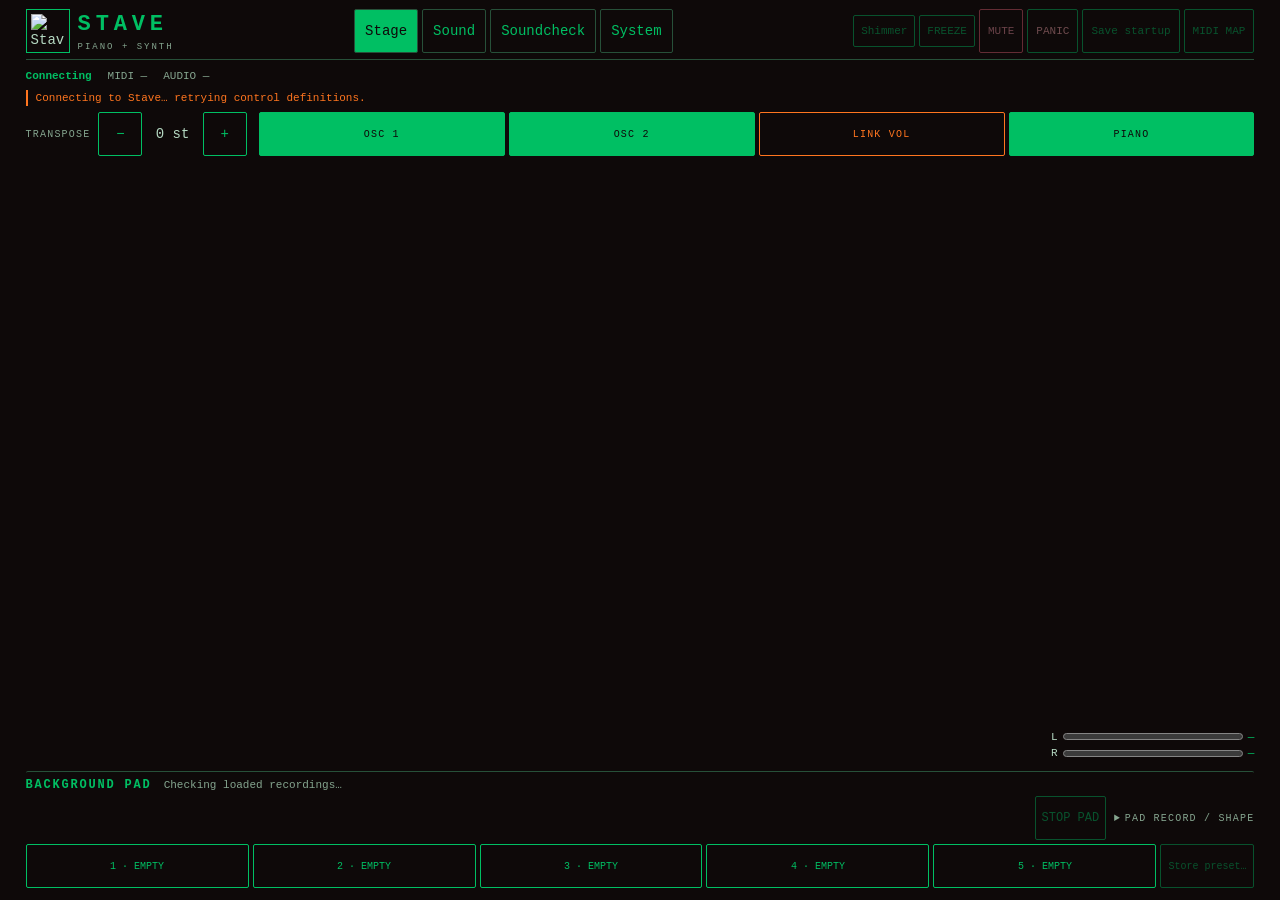
==== commit eb436b2c: "Fit the Pi 4 Stage mixer and pads on one landscape tablet screen" ====
--- a/native_v2/audition.html
+++ b/native_v2/audition.html
@@ -86,7 +86,7 @@
    not alter the audio callback, buffer size, or DSP graph. */
 header{position:relative}.header-actions{gap:7px}.header-actions button{min-width:72px;min-height:42px;padding:5px 9px;font-size:11px}.header-stack{display:grid;gap:3px}.header-stack button{min-height:20px;height:20px;padding:0 7px;font-size:9px}#mute{margin-left:0;min-width:72px}#connections{min-width:62px}
 .statusbar{flex-wrap:nowrap;white-space:nowrap;overflow:hidden;min-height:27px}.statusbar>*{flex:none}#warning-count{cursor:pointer}
-#notice{position:fixed;z-index:40;top:78px;left:50%;transform:translateX(-50%);max-width:min(92vw,760px);margin:0;padding:6px 12px;background:#180f0d;border:1px solid var(--gold);color:var(--gold);box-shadow:0 5px 24px #000;pointer-events:none;text-align:center}#notice:empty{display:none}
+#notice{margin:4px 0;padding-left:8px;border-left:2px solid var(--gold);color:var(--gold);overflow-wrap:anywhere}
 #midi-map-banner{position:fixed;z-index:50;top:8px;left:50%;transform:translateX(-50%);display:flex;align-items:center;gap:12px;width:min(94vw,850px);padding:9px 12px;background:#19120b;border:2px dashed var(--gold);box-shadow:0 6px 30px #000;color:var(--gold)}#midi-map-banner strong{white-space:nowrap;letter-spacing:.14em}#midi-map-banner span{flex:1;color:var(--ink)}#midi-map-done{width:auto;min-height:34px;padding:3px 12px}#midi-map[aria-pressed=true]{background:var(--gold);border-color:var(--gold);color:var(--bg)}.midi-map-mode [data-map-key]{outline:1px dashed color-mix(in srgb,var(--gold) 72%,transparent);outline-offset:3px;cursor:crosshair!important}.midi-map-mode [data-map-key][data-midi-selected=true]{outline:4px dashed var(--gold);background-color:color-mix(in srgb,var(--gold) 13%,transparent)}.midi-map-mode [data-map-key][data-midi-mapped=true]{box-shadow:inset 0 0 0 2px color-mix(in srgb,var(--gold) 48%,transparent)}
 .control[data-midi-mapped=true]{position:relative}.control[data-midi-mapped=true]::after{content:'CC ' attr(data-midi-cc);position:absolute;top:4px;right:5px;color:var(--gold);font-size:8px;letter-spacing:.08em}.midi-map-list{display:grid;grid-template-columns:repeat(2,minmax(0,1fr));gap:5px;margin:12px 0}.midi-map-list span{border-bottom:1px solid var(--line);padding:4px 0;font-size:11px;color:var(--muted)}.midi-map-list strong{color:var(--mint);font-weight:normal}.midi-map-list .empty{grid-column:1/-1;border:0}.surface-actions{display:flex;gap:8px;flex-wrap:wrap;margin-top:12px}.surface-actions button{width:auto;min-width:145px}.surface-actions button[aria-pressed=true],#sound-advanced[aria-pressed=true]{background:var(--mint);color:var(--bg)}
 .pitch-strip{display:flex;align-items:center;justify-content:center;gap:8px;margin:3px 0 8px}.pitch-strip>span{color:var(--muted);font-size:10px;letter-spacing:.12em}.stepper{display:inline-grid;grid-template-columns:34px 48px 34px;align-items:center}.stepper button{min-height:32px;height:32px;padding:0}.stepper output{float:none;text-align:center;color:var(--ink)}
@@ -112,6 +112,118 @@
 @media(max-width:370px){#bed-keys{grid-template-columns:repeat(4,minmax(44px,1fr))}}
 @media(min-width:701px) and (max-width:950px) and (min-height:501px){.channel-foot{grid-template-columns:44px 44px;gap:2px}.channel-foot output{grid-row:1;grid-column:1/-1}.channel-foot button{grid-row:2}}
 #stage-panel .bed-actions button,#stage-panel button,#check-panel button,#tone-controls label input[type=range]{min-height:44px}
+/* Keep the live controls in the viewport; give spare height to fader travel. */
+header {
+  display:grid; grid-template-columns:auto minmax(max-content,1fr) auto;
+  align-items:center; gap:12px; margin-bottom:4px;
+}
+header nav {width:auto; justify-self:center; gap:4px; order:0}
+header nav button {min-width:44px; height:44px; min-height:44px; padding:4px 10px}
+.brand-lockup {gap:8px}
+.retro-logo {width:44px; height:44px}
+.header-actions {width:auto; flex-wrap:nowrap; gap:4px; order:0}
+.header-stack {display:contents}
+.header-actions button, .header-actions #mute {flex:none; min-width:44px; height:44px; min-height:44px; padding:3px 8px; white-space:nowrap}
+.header-stack button {position:relative; isolation:isolate; border:0; font-size:11px}
+.header-stack button::before {content:""; position:absolute; z-index:-1; inset:6px 0; border:1px solid var(--mint); border-radius:2px}
+#shimmer-toggle[aria-pressed=true], #freeze-toggle[aria-pressed=true] {background:transparent}
+#shimmer-toggle[aria-pressed=true]::before {background:var(--gold); border-color:var(--gold)}
+#freeze-toggle[aria-pressed=true]::before {background:var(--mint)}
+body:has(#stage-panel:not([hidden])) {
+  min-height:100svh; display:flex; flex-direction:column; padding:8px clamp(12px,2vw,28px);
+}
+body:has(#stage-panel:not([hidden])) main, #stage-panel:not([hidden]), .performance-panel {
+  display:flex; flex-direction:column; flex:1 0 auto;
+}
+#stage-panel:not([hidden]) {gap:4px}
+.stage-toolbar {display:flex; align-items:center; gap:12px; flex-wrap:wrap; margin-top:2px}
+.pitch-strip {flex:none; justify-content:flex-start; margin:0; gap:8px}
+#transpose-stepper {grid-template-columns:44px minmax(6ch,auto) 44px; gap:5px}
+#transpose-stepper output {margin:0; padding:0 4px; line-height:1; white-space:nowrap; font-variant-numeric:tabular-nums}
+.layer-strip {flex:1; max-width:none; margin:0; gap:4px}
+.performance-panel {margin:0; padding:0; gap:2px}
+#mixer {flex:1 0 auto; gap:clamp(8px,2vw,32px)}
+#mixer label.performance {gap:3px}
+#mixer .control-name, #mixer output {min-height:0; line-height:1.35}
+#mixer input[type=range] {flex:1 0 150px; min-height:150px; height:150px; max-height:900px}
+#mixer .channel-foot {margin-top:0; min-height:44px}
+#mixer .channel-foot output {order:0; font-size:11px; line-height:1.2}
+@media (min-width:701px) and (max-width:950px) and (min-height:501px) {
+  #mixer .channel-foot {height:60px; grid-template-rows:14px 44px}
+}
+.mix-utilities {display:grid; grid-template-columns:minmax(0,1fr) minmax(0,1.3fr); align-items:center; gap:clamp(12px,3vw,44px)}
+#stage-meters {display:grid; grid-template-columns:auto minmax(40px,1fr) auto auto minmax(40px,1fr) auto; gap:0 5px; width:100%; max-width:none; margin:0; align-items:center}
+#stage-meters output {float:none; min-width:0; margin:0; font-size:11px}
+#stage-meters span {font-size:11px}
+#tone-controls {width:100%; max-width:none; margin:0}
+#tone-controls label {display:grid; grid-template-columns:auto minmax(44px,1fr) auto; align-items:center; gap:8px}
+#tone-controls label input {order:1; margin:0}
+#tone-controls label output {order:2; margin:0; font-size:12px}
+#tone-controls .control-name {font-size:11px}
+.preset-strip {margin:0; gap:4px}
+#sound-state {font-size:11px; line-height:1.3}
+.bed-panel {display:grid; grid-template-columns:minmax(0,1fr) auto; gap:2px 8px; margin:0; padding:4px 0 0}
+.pad-heading {grid-column:1/-1; display:flex; align-items:baseline; gap:12px; min-width:0}
+#bed-status {margin:0; min-height:0}
+#bed-keys {grid-column:1; gap:4px}
+#bed-keys button {padding:2px; height:44px; min-height:44px}
+.bed-actions {grid-column:2; margin:0}
+.bed-actions button {min-width:70px; padding:3px 6px}
+.pad-edit {grid-column:1/-1; margin:0}
+.pad-edit summary {width:fit-content; display:list-item; align-content:center}
+#pad-capacity {margin:4px 0}
+@media (min-width:951px) {
+  /* The right three channels have no octave controls. Use their footer
+     for brightness and stereo output, leaving the six rails aligned. */
+  .performance-panel {
+    display:grid; grid-template-columns:repeat(6,minmax(0,1fr)); column-gap:clamp(8px,2vw,32px);
+    grid-template-rows:minmax(min-content,1fr) 44px; row-gap:0;
+  }
+  #mixer {grid-column:1/-1; grid-row:1/3}
+  .mix-utilities {grid-column:4/-1; grid-row:2; z-index:1; grid-template-columns:minmax(0,1.9fr) minmax(95px,1fr); gap:12px}
+  #tone-controls {grid-column:1; grid-row:1}
+  #tone-controls label {grid-template-columns:minmax(70px,15ch) minmax(44px,1fr) auto; gap:5px}
+  #tone-controls .control-name {line-height:1.15}
+  #stage-meters {grid-column:2; grid-row:1; grid-template-columns:auto minmax(16px,1fr) auto; gap:0 5px}
+  #stage-meters meter {height:14px}
+}
+@media (min-width:900px) {
+  .bed-panel {grid-template-columns:minmax(0,1fr) auto auto}
+  .pad-edit:not([open]) {grid-column:3; grid-row:2}
+  .pad-edit:not([open]) summary {white-space:nowrap}
+}
+@media (min-width:701px) and (max-width:950px) {
+  header {grid-template-columns:auto minmax(0,1fr); gap:3px 10px}
+  header nav {justify-self:end}
+  .header-actions {grid-column:1/-1; justify-self:end}
+}
+@media (max-width:700px), (orientation:landscape) and (max-width:950px) and (max-height:500px) {
+  body:has(#stage-panel:not([hidden])) {padding-bottom:calc(62px + env(safe-area-inset-bottom))}
+  header {grid-template-columns:auto minmax(0,1fr); gap:2px 5px}
+  header .brand-lockup>div {display:none}
+  header .retro-logo {width:36px; height:36px}
+  header nav {grid-column:2; width:100%; margin:0}
+  header nav button {min-width:44px; padding:2px 4px}
+  .header-actions {grid-column:1/-1; width:100%; justify-content:flex-end; gap:3px}
+  .header-actions button, .header-actions #save {flex:1 1 auto; padding:2px 3px; font-size:10px; line-height:1.1; white-space:normal; min-width:44px}
+  .stage-toolbar {display:grid; grid-template-columns:auto minmax(0,1fr); gap:2px 6px}
+  .pitch-strip {gap:4px}
+  .pitch-strip>span {font-size:9px; letter-spacing:0}
+  #transpose-stepper {grid-template-columns:44px minmax(5ch,auto) 44px; gap:3px}
+  .stage-toolbar .phone-bank {grid-column:2; grid-row:1; margin:0; gap:3px}
+  .phone-bank button {font-size:10px; padding:2px}
+  .layer-strip {grid-column:1/-1; width:100%}
+  .mix-utilities {grid-template-columns:minmax(0,1fr) auto; gap:0 8px}
+  #stage-meters {grid-column:1; grid-template-columns:auto minmax(12px,1fr) auto auto minmax(12px,1fr) auto; gap:0 3px}
+  #tone-controls {grid-column:1/-1}
+  .mobile-octaves {grid-column:2; grid-row:1}
+  .mobile-octaves summary {font-size:11px; min-height:44px; padding:12px 0}
+  .mobile-octaves[open] {grid-column:1/-1; grid-row:2}
+  .pad-heading {grid-column:1; flex-wrap:wrap; gap:0 8px}
+  .bed-actions {grid-column:2; grid-row:1}
+  #bed-keys {grid-column:1/-1; grid-row:2}
+  .footer-note {display:none}
+}
 @media(prefers-reduced-motion:reduce){*,*::before,*::after{animation-duration:.01ms!important;transition-duration:.01ms!important}}
 </style>
 <header><div class="brand-lockup"><img class="retro-logo" src="/logo.png" alt="Stave"><div><div class="brand">STAVE</div><div class="eyebrow">PIANO + SYNTH</div></div></div>
@@ -122,19 +234,21 @@
 <div id="midi-map-banner" hidden><strong>MIDI MAP</strong><span id="midi-map-instruction">Tap an outlined Stave control, then move one hardware knob or fader.</span><button id="midi-map-done">DONE</button></div>
 <main>
 <section id="stage-panel" aria-label="Stage">
-<div class="pitch-strip"><span>TRANSPOSE</span><div id="transpose-stepper" class="stepper" data-stepper="transpose" data-map-key="transpose"><button aria-label="Transpose down">−</button><output>0 st</output><button aria-label="Transpose up">+</button></div></div>
-<div class="layer-strip"><button id="layer-osc1" aria-pressed="true">OSC 1</button><button id="layer-osc2" aria-pressed="true">OSC 2</button><button id="volume-link-stage" data-map-key="volume_link" aria-pressed="false">LINK VOL</button><button id="layer-piano" aria-pressed="true">PIANO</button></div>
-<div class="panel performance-panel"><div class="section-head"><div><h1>Live mix</h1><p>Touch to pick up. Drag to blend.</p></div></div><div class="phone-bank" aria-label="Stage fader bank"><button id="bank-mix" aria-pressed="true">Layers</button><button id="bank-fx" aria-pressed="false">Filter / FX</button></div><div id="mixer"></div><div class="meter-pair" id="stage-meters" aria-label="Stage output peak"><span>L</span><meter id="stage-l" min="0" max="1" aria-label="Left output peak"></meter><output id="stage-db-l">—</output><span>R</span><meter id="stage-r" min="0" max="1" aria-label="Right output peak"></meter><output id="stage-db-r">—</output></div><div id="tone-controls"></div></div>
-<details class="mobile-octaves"><summary>Layer octaves</summary><div>OSC 1 <span class="stepper" id="phone-octave1"><button aria-label="OSC 1 octave down">−</button><output>0 oct</output><button aria-label="OSC 1 octave up">+</button></span></div><div>OSC 2 <span class="stepper" id="phone-octave2"><button aria-label="OSC 2 octave down">−</button><output>0 oct</output><button aria-label="OSC 2 octave up">+</button></span></div><div>Piano <span class="stepper" id="phone-piano_octave"><button aria-label="Piano octave down">−</button><output>0 oct</output><button aria-label="Piano octave up">+</button></span></div></details>
+<div class="stage-toolbar"><div class="pitch-strip"><span>TRANSPOSE</span><div id="transpose-stepper" class="stepper" data-stepper="transpose" data-map-key="transpose"><button aria-label="Transpose down">−</button><output>0 st</output><button aria-label="Transpose up">+</button></div></div>
+<div class="phone-bank" aria-label="Stage fader bank"><button id="bank-mix" aria-pressed="true">Layers</button><button id="bank-fx" aria-pressed="false">Filter / FX</button></div>
+<div class="layer-strip"><button id="layer-osc1" aria-pressed="true">OSC 1</button><button id="layer-osc2" aria-pressed="true">OSC 2</button><button id="volume-link-stage" data-map-key="volume_link" aria-pressed="false">LINK VOL</button><button id="layer-piano" aria-pressed="true">PIANO</button></div></div>
+<div class="panel performance-panel"><div class="section-head"><div><h1>Live mix</h1><p>Touch to pick up. Drag to blend.</p></div></div><div id="mixer"></div><div class="mix-utilities"><div class="meter-pair" id="stage-meters" aria-label="Stage output peak"><span>L</span><meter id="stage-l" min="0" max="1" aria-label="Left output peak"></meter><output id="stage-db-l">—</output><span>R</span><meter id="stage-r" min="0" max="1" aria-label="Right output peak"></meter><output id="stage-db-r">—</output></div><details class="mobile-octaves"><summary>Layer octaves</summary><div>OSC 1 <span class="stepper" id="phone-octave1"><button aria-label="OSC 1 octave down">−</button><output>0 oct</output><button aria-label="OSC 1 octave up">+</button></span></div><div>OSC 2 <span class="stepper" id="phone-octave2"><button aria-label="OSC 2 octave down">−</button><output>0 oct</output><button aria-label="OSC 2 octave up">+</button></span></div><div>Piano <span class="stepper" id="phone-piano_octave"><button aria-label="Piano octave down">−</button><output>0 oct</output><button aria-label="Piano octave up">+</button></span></div></details>
+<div id="tone-controls"></div></div></div>
+<section class="panel bed-panel" aria-label="Recorded pad bed"><div class="pad-heading"><h2>Background pad</h2><p id="bed-status">Checking loaded recordings…</p></div>
+<div id="bed-keys"></div>
+<div class="actions bed-actions"><button id="bed-stop" disabled>STOP PAD</button></div>
+<details class="pad-edit"><summary>PAD RECORD / SHAPE</summary><p id="pad-capacity" class="small"></p><div class="record-pad"><button id="record-start" disabled>RECORD</button><button id="record-stop" disabled>STOP</button><label>KEY <select id="record-slot" aria-label="Recorded pad destination"></select></label><button id="record-assign" disabled>SAVE PAD</button><span id="record-status">Recorder idle.</span></div><div id="bed-controls"></div><p class="small">Tap a loaded key to fade it in. Tap it again to fade it out. Selecting a different key crossfades to the new pad.</p></details></section>
+
 <div class="preset-strip" aria-label="Sound presets"><button data-preset="0">1 · EMPTY</button><button data-preset="1">2 · EMPTY</button><button data-preset="2">3 · EMPTY</button><button data-preset="3">4 · EMPTY</button><button data-preset="4">5 · EMPTY</button><button id="preset-store" disabled>Store preset…</button></div>
 <p id="sound-state" class="small" aria-live="polite"></p>
 <section id="preset-editor" class="panel" hidden aria-label="Store current sound"><h2>Store current sound</h2>
 <label>Destination<select id="preset-destination"></select></label><label>Name<input id="preset-name" maxlength="24" autocomplete="off"></label><p class="small" id="preset-replace"></p><div class="actions"><button id="preset-confirm" disabled>Store sound</button><button id="preset-cancel">Cancel</button></div></section>
-<section class="panel bed-panel" aria-label="Recorded pad bed"><div class="section-head"><div><h2>Background pad</h2><p>Recorded ambience in the song’s key.</p></div></div>
-<p id="pad-capacity" class="small"></p><p id="bed-status">Checking loaded recordings…</p>
-<div id="bed-keys"></div>
-<div class="actions bed-actions"><button id="bed-stop" disabled>STOP PAD</button></div>
-<details class="pad-edit"><summary>PAD RECORD / SHAPE</summary><div class="record-pad"><button id="record-start" disabled>RECORD</button><button id="record-stop" disabled>STOP</button><label>KEY <select id="record-slot" aria-label="Recorded pad destination"></select></label><button id="record-assign" disabled>SAVE PAD</button><span id="record-status">Recorder idle.</span></div><div id="bed-controls"></div><p class="small">Tap a loaded key to fade it in. Tap it again to fade it out. Selecting a different key crossfades to the new pad.</p></details></section>
+
 </section>
 <section id="edit-panel" aria-label="Shape sound" hidden><div class="panel"><div class="section-head sound-heading"><div><h1>Sound</h1><p>Drag knobs sideways to adjust. These controls use the existing native engine.</p></div><div class="surface-actions"><button id="sound-advanced" aria-pressed="false">SHOW ADVANCED</button></div></div><div class="sound-tabs" role="group" aria-label="Sound sections"><button id="sound-tab-osc" aria-pressed="true">OSC</button><button id="sound-tab-piano" aria-pressed="false">PIANO</button><button id="sound-tab-reverb" aria-pressed="false">REVERB</button><button id="sound-tab-delay" aria-pressed="false">DELAY</button></div><p class="advanced-note">ADVANCED · calibration and routing controls already present in the engine</p><div class="edit-groups">
 <section id="sound-osc" class="edit-group" data-group="osc" data-open="true"><h2>OSCILLATORS</h2><div id="edit-link" class="control-grid"></div><div class="osc-layout"><div class="voice"><h3>OSC 1</h3><div id="edit-wave1" class="control-grid"></div><svg class="envelope-plot" viewBox="0 0 400 130" role="img" aria-label="OSC 1 envelope contour"><polyline id="envelope1" points="10,120 80,10 170,32 270,32 390,120"/></svg><div class="envelope-caption">ADSR · schematic</div><div id="edit-env1" class="control-grid envelope-controls"></div></div><div class="voice"><h3>OSC 2</h3><div id="edit-wave2" class="control-grid"></div><svg class="envelope-plot" viewBox="0 0 400 130" role="img" aria-label="OSC 2 envelope contour"><polyline id="envelope2" points="10,120 80,10 170,32 270,32 390,120"/></svg><div class="envelope-caption">ADSR · schematic</div><div id="edit-env2" class="control-grid envelope-controls"></div></div></div><div class="contour"><h3>SHARED FILTER</h3><div id="edit-osc" class="control-grid"></div></div></section>
@@ -484,7 +598,7 @@
 document.getElementById('nav-system').addEventListener('click',readHeadphones);
 readHeadphones();
 async function action(path,data={}){
-  if(path==='/save'&&(busy||pending.size)){notice.textContent='Wait for your last adjustment to finish, then save.';return null;}
+  if(path==='/save'&&(busy||pending.size)){announce('Wait for your last adjustment to finish, then save.');return null;}
   if(actionBusy||!canAct())return null;
   const version=sessionVersion;actionBusy=true;
   try{const r=await fetch(path,{method:'POST',headers:{'Content-Type':'application/json','X-Stave-Epoch':epoch},body:JSON.stringify(data),signal:AbortSignal.timeout(path==='/record-assign'?120000:3000)});
@@ -759,9 +873,10 @@
     if(midiMapMode&&!midiReady)setMidiMapMode(false);else keepLearnAlive();
     document.getElementById('connection').textContent='Connected';
     const midiPresent=s.midi_connected??Boolean(lastRuntime.devices?.midi?.includes(lastRuntime.midi_source));
-    document.getElementById('midi-status').textContent=midiPresent?'MIDI connected':'MIDI —';
+    document.getElementById('midi-status').textContent=midiPresent?'MIDI connected':lastRuntime.midi_source?'MIDI offline':'MIDI —';
     document.getElementById('midi-status').setAttribute('data-connected',String(midiPresent));
-    document.getElementById('audio-status').textContent=audioReady?'AUDIO on':'AUDIO —';
+    const missing=lastRuntime.missing_routes||{};
+    document.getElementById('audio-status').textContent=audioReady?'AUDIO on':(missing.audio_left||missing.audio_right)?'AUDIO offline':'AUDIO —';
     document.getElementById('audio-status').setAttribute('data-connected',String(audioReady));
     document.getElementById('profile').textContent=audioReady?((s.output_mute??d.values.output_mute)?'Muted':Number(d.values.master)>0?'':'Master 0%'):'';
     const warningParts=[];if(s.xruns)warningParts.push('XRUN '+s.xruns);if(s.over_budget)warningParts.push('LATE '+s.over_budget);
@@ -773,9 +888,10 @@
       'Xruns '+(s.xruns||0)+' · over-budget callbacks '+(s.over_budget||0)+' · worst '+Number(s.max_callback_ms||0).toFixed(2)+' ms\n'+
       'Piano full-scale samples '+(s.piano_full_scale||0)+' · unsupported MIDI '+(s.unsupported_midi||0)+' · pending controls '+d.pending;
     if(Date.now()>=noticeExpires){
-    if(preparing)notice.textContent=lastRuntime.devices&&activePage!=='check'?readiness:'';
-    else if(d.error)notice.textContent=d.error;else if(!ready)notice.textContent=lastRuntime.message||'Control/audio connection is stale or stopped. No commands will be replayed.';
-    else notice.textContent=s.midi_connected===false?readiness:'';
+      // Named missing ports are always available in Soundcheck. The status
+      // strip keeps the player informed without covering the mix or pads.
+      const waitingForAudio=!ready&&!Object.keys(missing).length;
+      notice.textContent=d.error||(waitingForAudio?(lastRuntime.message||'Waiting for audio. Open Soundcheck for details.'):'');
     }
     if(!ready){pending.clear();cancelGestures();}
     const maps=lastRuntime.midi_maps||{},mappedUpdates=new Set(),mappedSerials=Array.isArray(s.midi_mapped_serial)?s.midi_mapped_serial:[];
@@ -839,10 +955,22 @@
     elem('save-status').textContent=lastRuntime.state_warning||lastRuntime.save_message||(lastRuntime.persistence?'Save startup remembers your sound for the next power-on.':'Sound saving unavailable.');
     if(lastRuntime.scope)document.getElementById('runtime-scope').textContent=lastRuntime.scope;
     activeBed=Number(s.bed_key??-1);bedFaded=Boolean(d.values.bed_fade);
-    bedKeys.forEach((button,key)=>{const loaded=Boolean((s.bed_mask||0)&(1<<key));button.disabled=!audioReady||!loaded;button.title=loaded?'Toggle recorded '+keyNames[key]:'No recording for '+keyNames[key];button.style.opacity=loaded?'1':'.35';button.setAttribute('aria-pressed',String(activeBed===key&&!bedFaded));button.style.outline=activeBed===key?'3px solid '+(bedFaded?'#FF751F':'#70d9b0'):'';});
+    const bank=lastRuntime.pad_bank;
+    bedKeys.forEach((button,key)=>{
+      const playable=audioReady&&Boolean((s.bed_mask||0)&(1<<key));
+      const saved=preparing&&bank?.slot_seconds?.[key]>0;
+      const active=playable&&activeBed===key;
+      button.disabled=!playable;
+      button.title=playable?'Toggle recorded '+keyNames[key]:saved?'Recorded '+keyNames[key]+' · audio offline':'No recording for '+keyNames[key];
+      button.style.opacity=playable||saved?'1':'.35';
+      button.setAttribute('aria-pressed',String(active&&!bedFaded));
+      button.style.outline=active?'3px solid '+(bedFaded?'#FF751F':'#70d9b0'):'';
+    });
     for(const id of bedActions)document.getElementById(id).disabled=!audioReady||!s.bed_mask;
-    document.getElementById('bed-status').textContent=!s.bed_mask?'No pads loaded. Record one below.':
-      (activeBed>=0?keyNames[activeBed]+' · '+(bedFaded?'faded out · tap to return':'playing · tap to fade'):'Choose a loaded key');
+    let bedStatus='No pads loaded. Record one below.';
+    if(preparing&&bank?.slots>0)bedStatus=bank.slots+(bank.slots===1?' pad saved':' pads saved')+' · audio offline';
+    if(audioReady&&s.bed_mask)bedStatus=activeBed>=0?keyNames[activeBed]+' · '+(bedFaded?'faded out · tap to return':'playing · tap to fade'):'Choose a loaded key';
+    document.getElementById('bed-status').textContent=bedStatus;
     const recording=lastRuntime.recording||{},writer=Number(recording.writer||0),capture=Number(recording.capture||0),seconds=Number(recording.frames||0)/48000;
     document.getElementById('record-start').disabled=!audioReady||writer!==0||capture!==0;
     document.getElementById('record-stop').disabled=!audioReady||writer!==1||capture!==1;
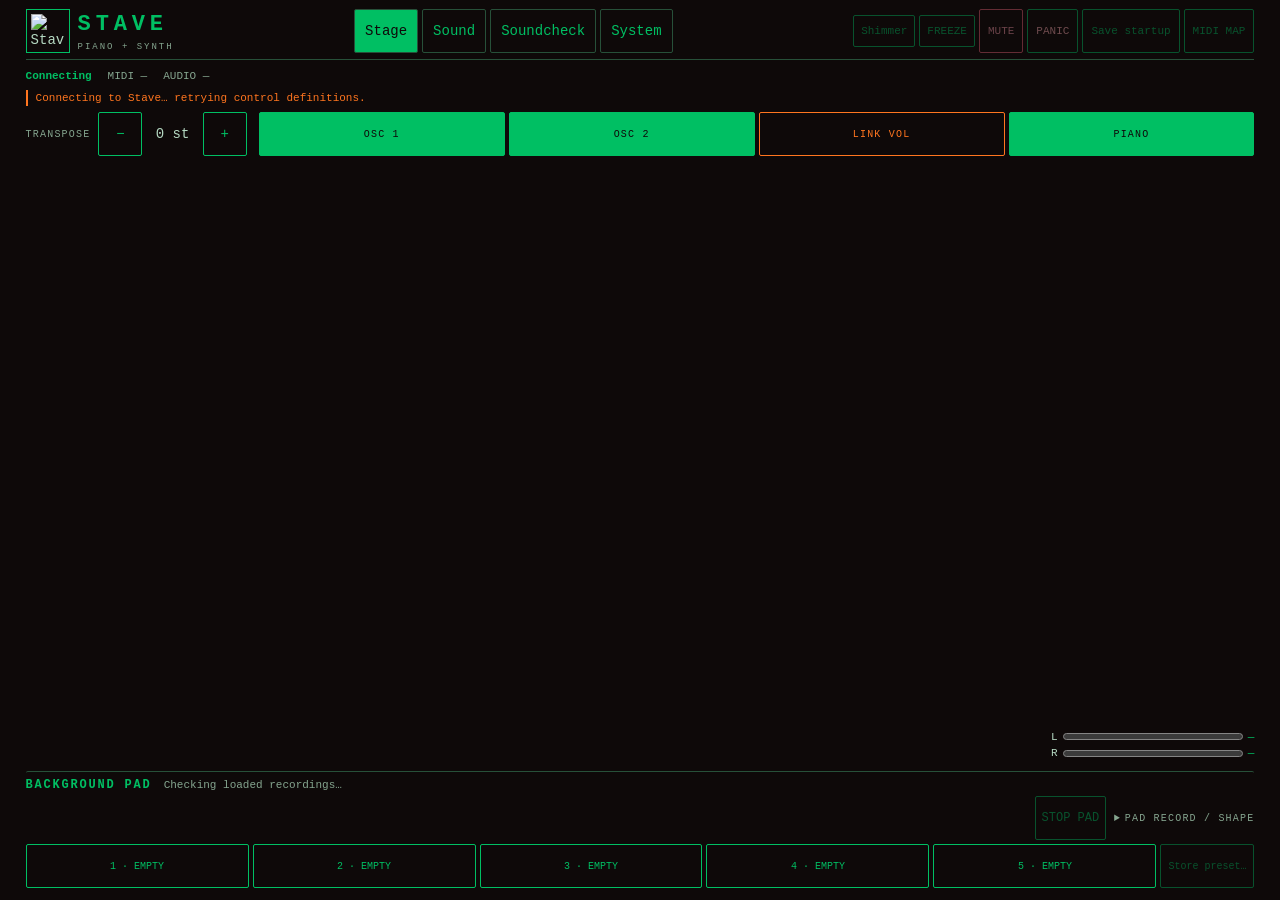
==== commit c3e64819: "Rebuild the Sound editor around paired oscillators and a shared filter" ====
--- a/native_v2/audition.html
+++ b/native_v2/audition.html
@@ -55,32 +55,29 @@
 #bed-keys{gap:8px}#bed-keys button{min-height:64px;background:color-mix(in srgb,var(--key-color) 53%,var(--bg));color:#d5e4dd;border:1px solid transparent;font-size:17px;font-weight:bold}#bed-keys button:disabled{background:transparent;border-color:var(--line);color:var(--muted)}#bed-keys button[aria-pressed=true]{color:var(--bg);border-color:white}
 .bed-actions{justify-content:flex-end}.bed-actions button{flex:0 1 auto;min-width:125px;font-size:12px}
 .record-pad{margin-top:14px;padding-top:14px;border-top:1px solid var(--line);display:flex;align-items:center;gap:10px;flex-wrap:wrap}.record-pad select{min-width:90px;padding:10px}.record-pad button{min-height:44px}.record-pad #record-status{flex:1 1 220px;font-size:12px;color:var(--muted)}
-.edit-groups{display:grid;grid-template-columns:repeat(2,minmax(0,1fr));gap:18px}.edit-group{padding:18px;border:1px solid var(--line);min-width:0}.edit-group h2{font-size:14px;text-transform:uppercase;letter-spacing:.16em}.edit-group>p{font-size:12px;margin:7px 0 16px}.edit-group .control-grid{display:grid;grid-template-columns:repeat(2,minmax(0,1fr));gap:10px}.edit-group label.control{padding:12px;border-color:#253229}.edit-group output{float:none;display:block;margin-top:4px}#edit{display:none}
+.edit-group{padding:18px;border:1px solid var(--line);min-width:0}.edit-group h2{font-size:14px;text-transform:uppercase;letter-spacing:.16em}.edit-group>p{font-size:12px;margin:7px 0 16px}.edit-group .control-grid{display:grid;grid-template-columns:repeat(2,minmax(0,1fr));gap:10px}.edit-group label.control{padding:12px;border-color:#253229}.edit-group output{float:none;display:block;margin-top:4px}#edit{display:none}
 input[type=range]{touch-action:pan-y}#mixer input[type=range]{touch-action:none}input[type=range]:disabled{cursor:default}.footer-note{font-size:10px;margin-top:22px}
-@media(max-width:700px){body{padding:14px 14px 24px}header{flex-wrap:wrap;gap:12px}.brand{font-size:23px}.header-actions{margin-left:auto}.header-actions button{min-width:85px;padding:8px}nav{width:100%;order:3}nav button{flex:1}.statusbar{font-size:11px;gap:8px}#mixer{grid-template-columns:repeat(3,minmax(0,1fr));gap:20px 18px}#mixer input[type=range]{height:180px}.performance-actions{display:grid;grid-template-columns:1fr 1fr}.performance-actions button{min-width:0}#mute{margin-left:0}.edit-groups{grid-template-columns:1fr}.edit-group{padding:14px}#bed-keys{grid-template-columns:repeat(6,minmax(0,1fr))}#bed-keys button{min-height:52px}.bed-actions button{min-width:90px;flex:1;padding:8px 4px}#tone-controls{max-width:none}}
+@media(max-width:700px){body{padding:14px 14px 24px}header{flex-wrap:wrap;gap:12px}.brand{font-size:23px}.header-actions{margin-left:auto}.header-actions button{min-width:85px;padding:8px}nav{width:100%;order:3}nav button{flex:1}.statusbar{font-size:11px;gap:8px}#mixer{grid-template-columns:repeat(3,minmax(0,1fr));gap:20px 18px}#mixer input[type=range]{height:180px}.performance-actions{display:grid;grid-template-columns:1fr 1fr}.performance-actions button{min-width:0}#mute{margin-left:0}.edit-group{padding:14px}#bed-keys{grid-template-columns:repeat(6,minmax(0,1fr))}#bed-keys button{min-height:52px}.bed-actions button{min-width:90px;flex:1;padding:8px 4px}#tone-controls{max-width:none}}
 @media(min-width:701px) and (max-height:650px){#mixer input[type=range]{height:200px}body{padding-top:12px}.performance-actions{margin:8px 0}#tone-controls{margin:8px auto}}
-/* Sound editor: borrow the old panel rhythm without exposing controls the
-   native Pi4 engine does not actually own.  Knob paint is browser-only. */
-.sound-tabs{display:flex;border-bottom:1px solid var(--line);margin:-2px 0 18px;gap:0}.sound-tabs button{border-color:var(--line);border-bottom:0;min-width:0;border-radius:0;flex:1;letter-spacing:.08em;font-size:12px}.sound-tabs button[aria-pressed=true]{background:var(--mint);color:var(--bg);border-color:var(--mint)}
-.edit-groups{display:block}.edit-group{display:none;padding:0;border:0}.edit-group[data-open=true]{display:block}.edit-group h2{font-size:17px;letter-spacing:.2em}.edit-group>p{max-width:780px;line-height:1.7;margin:8px 0 18px}.edit-group .control-grid{grid-template-columns:repeat(3,minmax(0,1fr));gap:14px}
+/* Shared editor styles for the System master EQ. */
+
+.edit-group{display:none;padding:0;border:0}.edit-group[data-open=true]{display:block}.edit-group h2{font-size:17px;letter-spacing:.2em}.edit-group>p{max-width:780px;line-height:1.7;margin:8px 0 18px}.edit-group .control-grid{grid-template-columns:repeat(3,minmax(0,1fr));gap:14px}
 .edit-group label.control{border-color:#1e4932;min-height:116px;padding:14px;background:linear-gradient(135deg,#100c0c,#13110d)}.edit-group label.control .control-name{display:block;letter-spacing:.08em;font-size:12px;color:var(--mint)}.edit-group label.control output{color:var(--ink);font-size:12px}
 .edit-group label.control[data-control=wave1],.edit-group label.control[data-control=wave2],.edit-group label.control[data-control=reverb]{grid-column:span 1}.edit-group label.control select{margin-top:14px}
 .edit-group label.knob-control{display:flex;flex-direction:column;align-items:center;text-align:center;justify-content:flex-start;min-height:164px}.edit-group label.knob-control .control-name{min-height:32px}.edit-group label.knob-control output{order:3;margin-top:7px}.edit-group label.knob-control input[type=range]{appearance:none;-webkit-appearance:none;order:2;width:82px;height:82px;min-height:82px;margin:4px 0 0;border:2px solid var(--mint);border-radius:50%;background:conic-gradient(from 225deg,var(--mint) 0deg var(--knob-angle,0deg),#183524 var(--knob-angle,0deg) 270deg,transparent 270deg);cursor:ew-resize;touch-action:pan-y;box-shadow:inset 0 0 0 8px var(--bg),0 0 0 1px #0a120d}.edit-group label.knob-control input[type=range]::-webkit-slider-thumb{appearance:none;-webkit-appearance:none;width:1px;height:1px;opacity:0}.edit-group label.knob-control input[type=range]::-moz-range-thumb{width:1px;height:1px;border:0;opacity:0}.edit-group label.knob-control input[type=range]:focus-visible{outline-offset:5px}
-.osc-layout{display:grid;grid-template-columns:repeat(2,minmax(0,1fr));gap:14px;margin-bottom:16px}.osc-layout .voice{border:1px solid #1e4932;padding:14px;min-width:0}.osc-layout h3,.contour h3{margin:0 0 10px;color:var(--mint);font-size:13px;letter-spacing:.16em}.contour{border-top:1px solid var(--line);padding-top:16px}.contour h3 span{font-size:10px;font-weight:normal;letter-spacing:0;color:var(--muted);margin-left:8px}.contour .control-grid{grid-template-columns:repeat(3,minmax(0,1fr));max-width:690px}
-@media(max-width:700px){.sound-tabs button{font-size:10px;padding:8px 2px}.edit-group .control-grid,.contour .control-grid{grid-template-columns:repeat(2,minmax(0,1fr))}.osc-layout{grid-template-columns:1fr}.edit-group label.knob-control{min-height:154px}.edit-group label.knob-control input[type=range]{width:76px;height:76px;min-height:76px}}
+
+@media(max-width:700px){.edit-group .control-grid{grid-template-columns:repeat(2,minmax(0,1fr))}.edit-group label.knob-control{min-height:154px}.edit-group label.knob-control input[type=range]{width:76px;height:76px;min-height:76px}}
 /* Stage-first proportions from the original instrument surface. */
 body{max-width:1800px;padding:18px 28px 24px}.brand-lockup{display:flex;align-items:center;gap:14px}.retro-logo{display:block;width:58px;height:58px;border:1px solid var(--mint);padding:4px;object-fit:contain}.brand{font-size:22px;letter-spacing:.22em}.eyebrow{font-size:9px}
 header{margin-bottom:10px}.statusbar{gap:16px;font-size:11px;padding-top:8px}.device-state{color:var(--muted)}.device-state[data-connected=true]{color:var(--mint)}#notice:empty{display:none}#notice{min-height:0;margin:8px 0;color:var(--gold)}
 #mixer{gap:clamp(14px,2.8vw,44px)}#mixer input[type=range]{height:clamp(300px,calc(100svh - 480px),880px)}#mixer .control-name{font-size:15px;letter-spacing:.15em}#mixer output{font-size:14px}.performance-panel{margin-top:20px}
 #tone-controls{margin:10px auto}.performance-actions{margin:8px 0 14px}.performance-actions button{font-size:12px;min-height:44px}.bed-panel{padding-top:10px}.bed-panel .section-head p{display:none}#bed-status{font-size:11px;margin-bottom:8px}#bed-keys button{min-height:54px}.bed-actions{margin:8px 0 0}.bed-actions button{min-height:44px}.footer-note{margin-top:12px}
-.edit-group>p{margin:6px 0 16px}.osc-layout .control-grid{grid-template-columns:minmax(0,1fr)}.edit-group label.control{background:transparent;border:0}.osc-layout .voice{padding:18px}.osc-layout .control-name{display:none!important}.choice-control output{display:none!important}.edit-group label.knob-control{position:relative;min-height:166px;padding:12px 6px}.edit-group label.knob-control .control-name{min-height:32px}.edit-group label.knob-control input[type=range]{width:90px;height:90px;min-height:90px;opacity:0;margin-top:4px;box-shadow:none}.knob-dial{position:absolute;top:48px;left:calc(50% - 45px);width:90px;height:90px;border:2px solid var(--mint);border-radius:50%;pointer-events:none;background:var(--bg)}.knob-dial::after{content:'';position:absolute;top:9px;left:calc(50% - 1.5px);width:3px;height:23px;background:var(--mint);transform-origin:50% 34px;transform:rotate(var(--knob-turn,-135deg))}.knob-control[data-active=true] .knob-dial,.knob-control:has(input:focus-visible) .knob-dial{outline:2px solid var(--gold);outline-offset:5px}.knob-control:has(input:disabled) .knob-dial{opacity:.35}
+.edit-group>p{margin:6px 0 16px}.edit-group label.control{background:transparent;border:0}.choice-control output{display:none!important}.edit-group label.knob-control{position:relative;min-height:166px;padding:12px 6px}.edit-group label.knob-control .control-name{min-height:32px}.edit-group label.knob-control input[type=range]{width:90px;height:90px;min-height:90px;opacity:0;margin-top:4px;box-shadow:none}.knob-dial{position:absolute;top:48px;left:calc(50% - 45px);width:90px;height:90px;border:2px solid var(--mint);border-radius:50%;pointer-events:none;background:var(--bg)}.knob-dial::after{content:'';position:absolute;top:9px;left:calc(50% - 1.5px);width:3px;height:23px;background:var(--mint);transform-origin:50% 34px;transform:rotate(var(--knob-turn,-135deg))}.knob-control[data-active=true] .knob-dial,.knob-control:has(input:focus-visible) .knob-dial{outline:2px solid var(--gold);outline-offset:5px}.knob-control:has(input:disabled) .knob-dial{opacity:.35}
 @media(max-width:700px){body{padding:12px 14px 24px}.brand-lockup{gap:10px}.retro-logo{width:46px;height:46px}.brand{font-size:20px}header{gap:10px}.statusbar{gap:8px 12px}.header-actions button{min-width:70px}#mixer{gap:18px 16px}#mixer input[type=range]{height:clamp(210px,34svh,360px)}#mixer .control-name{font-size:12px}#mixer output{font-size:12px}#tone-controls{margin:12px auto}.performance-actions{margin-top:12px}.edit-group label.knob-control input[type=range]{width:82px;height:82px;min-height:82px}.knob-dial{width:82px;height:82px;left:calc(50% - 41px)}.knob-dial::after{height:21px;transform-origin:50% 30px}.bed-actions button{min-width:90px}}
 @media(min-width:701px) and (max-height:600px){#mixer input[type=range]{height:300px}}
 @media(min-width:701px){#tone-controls{max-width:640px}#tone-controls label{display:grid;grid-template-columns:auto minmax(140px,1fr) auto;gap:14px;align-items:center}#tone-controls .control-name{font-size:11px}#tone-controls input{order:1;min-height:36px;height:36px}#tone-controls output{order:2;font-size:12px}}
-.osc-layout .envelope-controls{grid-template-columns:repeat(4,minmax(0,1fr));gap:0}.osc-layout .envelope-controls .control-name{display:block!important;font-size:10px}.envelope-plot{display:block;width:100%;height:138px;border:1px solid var(--line);margin:12px 0 8px;background:#0c100c}.envelope-plot polyline{fill:none;stroke:var(--mint);stroke-width:2;vector-effect:non-scaling-stroke}.envelope-caption{font-size:10px;color:var(--muted);text-align:right}.osc-layout .envelope-controls input[type=range],.osc-layout .envelope-controls .knob-dial{width:68px;height:68px;min-height:68px}.osc-layout .envelope-controls .knob-dial{left:calc(50% - 34px)}.osc-layout .envelope-controls .knob-dial::after{height:18px;transform-origin:50% 23px}.osc-layout .envelope-controls label.knob-control{min-height:148px}.global-note{font-size:12px;color:var(--muted)}
-#edit-link{display:block;margin:8px 0 16px}#edit-link label.choice-control{display:flex;align-items:center;gap:18px;padding:0;min-height:0}#edit-link .control-name{flex:none}#edit-link select{margin:0;width:auto;min-width:190px}.osc-layout .voice>.control-grid label.choice-control{min-height:0;padding:0}.osc-layout .voice>.control-grid select{margin:0 0 4px}
-@media(min-width:701px) and (max-width:950px){.osc-layout .envelope-controls{grid-template-columns:repeat(4,minmax(0,1fr))}}
-@media(max-width:420px){#edit-link label.choice-control{gap:8px}#edit-link select{min-width:0;flex:1}#edit-link .control-name{font-size:10px}}
+.global-note{font-size:12px;color:var(--muted)}
+
 /* Stable stage chrome: status messages overlay instead of reflowing the
    instrument.  These controls send ordinary bounded control messages and do
    not alter the audio callback, buffer size, or DSP graph. */
@@ -88,18 +85,18 @@
 .statusbar{flex-wrap:nowrap;white-space:nowrap;overflow:hidden;min-height:27px}.statusbar>*{flex:none}#warning-count{cursor:pointer}
 #notice{margin:4px 0;padding-left:8px;border-left:2px solid var(--gold);color:var(--gold);overflow-wrap:anywhere}
 #midi-map-banner{position:fixed;z-index:50;top:8px;left:50%;transform:translateX(-50%);display:flex;align-items:center;gap:12px;width:min(94vw,850px);padding:9px 12px;background:#19120b;border:2px dashed var(--gold);box-shadow:0 6px 30px #000;color:var(--gold)}#midi-map-banner strong{white-space:nowrap;letter-spacing:.14em}#midi-map-banner span{flex:1;color:var(--ink)}#midi-map-done{width:auto;min-height:34px;padding:3px 12px}#midi-map[aria-pressed=true]{background:var(--gold);border-color:var(--gold);color:var(--bg)}.midi-map-mode [data-map-key]{outline:1px dashed color-mix(in srgb,var(--gold) 72%,transparent);outline-offset:3px;cursor:crosshair!important}.midi-map-mode [data-map-key][data-midi-selected=true]{outline:4px dashed var(--gold);background-color:color-mix(in srgb,var(--gold) 13%,transparent)}.midi-map-mode [data-map-key][data-midi-mapped=true]{box-shadow:inset 0 0 0 2px color-mix(in srgb,var(--gold) 48%,transparent)}
-.control[data-midi-mapped=true]{position:relative}.control[data-midi-mapped=true]::after{content:'CC ' attr(data-midi-cc);position:absolute;top:4px;right:5px;color:var(--gold);font-size:8px;letter-spacing:.08em}.midi-map-list{display:grid;grid-template-columns:repeat(2,minmax(0,1fr));gap:5px;margin:12px 0}.midi-map-list span{border-bottom:1px solid var(--line);padding:4px 0;font-size:11px;color:var(--muted)}.midi-map-list strong{color:var(--mint);font-weight:normal}.midi-map-list .empty{grid-column:1/-1;border:0}.surface-actions{display:flex;gap:8px;flex-wrap:wrap;margin-top:12px}.surface-actions button{width:auto;min-width:145px}.surface-actions button[aria-pressed=true],#sound-advanced[aria-pressed=true]{background:var(--mint);color:var(--bg)}
+.control[data-midi-mapped=true]{position:relative}.control[data-midi-mapped=true]::after{content:'CC ' attr(data-midi-cc);position:absolute;top:4px;right:5px;color:var(--gold);font-size:8px;letter-spacing:.08em}.midi-map-list{display:grid;grid-template-columns:repeat(2,minmax(0,1fr));gap:5px;margin:12px 0}.midi-map-list span{border-bottom:1px solid var(--line);padding:4px 0;font-size:11px;color:var(--muted)}.midi-map-list strong{color:var(--mint);font-weight:normal}.midi-map-list .empty{grid-column:1/-1;border:0}.surface-actions{display:flex;gap:8px;flex-wrap:wrap;margin-top:12px}.surface-actions button{width:auto;min-width:145px}.surface-actions button[aria-pressed=true]{background:var(--mint);color:var(--bg)}
 .pitch-strip{display:flex;align-items:center;justify-content:center;gap:8px;margin:3px 0 8px}.pitch-strip>span{color:var(--muted);font-size:10px;letter-spacing:.12em}.stepper{display:inline-grid;grid-template-columns:34px 48px 34px;align-items:center}.stepper button{min-height:32px;height:32px;padding:0}.stepper output{float:none;text-align:center;color:var(--ink)}
 .layer-strip{display:grid;grid-template-columns:repeat(4,minmax(0,1fr));gap:8px;margin:0 auto 8px;max-width:720px}.layer-strip button{min-height:34px;padding:3px 8px;font-size:10px;letter-spacing:.12em}.layer-strip button[aria-pressed=true]{background:var(--mint);color:var(--bg)}#volume-link-stage{border-color:var(--gold);color:var(--gold)}#volume-link-stage[aria-pressed=true]{background:var(--gold);color:var(--bg)}
 .preset-strip{display:grid;grid-template-columns:repeat(5,minmax(0,1fr)) auto;gap:7px;margin:6px 0 10px}.preset-strip button{min-height:38px;padding:4px 7px;white-space:nowrap;overflow:hidden;text-overflow:ellipsis;font-size:10px}.preset-strip button[data-selected=true]{border-color:var(--gold);color:var(--gold)}#preset-store{min-width:62px}
 .channel-foot{order:3;display:grid;grid-template-columns:32px 46px 32px;justify-content:center;align-items:center;gap:4px;height:30px;margin-top:-2px}.channel-foot button{width:32px;min-width:32px;min-height:30px;height:30px;padding:0;font-size:13px}.channel-foot output{float:none;text-align:center;font-size:10px;color:var(--muted)}.channel-foot.placeholder{visibility:hidden;pointer-events:none}
 .bed-actions{justify-content:flex-end}.bed-actions button{min-width:100px}.record-pad #record-status,#bed-status{white-space:nowrap;overflow:hidden;text-overflow:ellipsis;min-height:18px}.record-pad{flex-wrap:nowrap}.record-pad label{display:flex;align-items:center;gap:7px;white-space:nowrap}.record-pad select{margin:0;width:75px}.record-pad button{width:auto;white-space:nowrap}
 .pad-edit{margin-top:5px}.pad-edit summary{min-height:32px;padding:4px 0;font-size:10px;letter-spacing:.12em}.pad-edit[open]{border-top:1px solid var(--line);margin-top:9px;padding-top:5px}
-.edit-group .control-grid{grid-template-columns:repeat(4,minmax(0,1fr))}.contour .control-grid{grid-template-columns:repeat(9,minmax(0,1fr));max-width:none}.contour label.control{padding-left:4px;padding-right:4px}.contour .control-name{font-size:9px}.edit-group label.knob-control{min-height:135px}.edit-group label.knob-control input[type=range]{width:70px;height:70px;min-height:70px}.knob-dial{top:43px;width:70px;height:70px;left:calc(50% - 35px)}.knob-dial::after{height:17px;transform-origin:50% 25px}.osc-layout .voice{padding:10px}.envelope-plot{height:100px;margin:6px 0 3px}.osc-layout .envelope-controls label.knob-control{min-height:116px}.osc-layout .envelope-controls .knob-dial{top:38px}.sound-tabs{margin-bottom:10px}.edit-group>p{margin-bottom:9px}
-.sound-heading{align-items:flex-end}.sound-heading .surface-actions{margin:0}.sound-heading button{min-height:36px;padding:4px 10px;font-size:10px;letter-spacing:.08em}body:not(.show-advanced) .edit-group label.control[data-advanced=true]{display:none}.show-advanced .control[data-advanced=true]{display:block}.show-advanced .knob-control[data-advanced=true],.show-advanced #edit-link .control.choice-control[data-advanced=true]{display:flex}.advanced-note{display:none;color:var(--gold);font-size:10px;letter-spacing:.08em}.show-advanced .advanced-note{display:block}.surface-setting{display:flex;align-items:center;justify-content:space-between;gap:12px;border-bottom:1px solid var(--line);padding:7px 0}.surface-setting button{width:auto;min-width:160px}.fine-controls #fine-controls{background:var(--gold);border-color:var(--gold);color:var(--bg)}
-@media(max-width:700px){.header-actions{order:2}.header-stack{grid-template-columns:1fr 1fr}.header-stack button{height:26px}.pitch-strip{justify-content:flex-start}.preset-strip{grid-template-columns:repeat(5,minmax(0,1fr))}.preset-strip #preset-store{grid-column:1/-1}.record-pad{flex-wrap:wrap}.edit-group .control-grid,.contour .control-grid{grid-template-columns:repeat(2,minmax(0,1fr))}.osc-layout .envelope-controls{grid-template-columns:repeat(4,minmax(0,1fr))}.osc-layout .envelope-controls label.knob-control{min-height:108px}.osc-layout .envelope-controls .knob-dial{width:60px;height:60px;left:calc(50% - 30px)}}
+.edit-group .control-grid{grid-template-columns:repeat(4,minmax(0,1fr))}.edit-group label.knob-control{min-height:135px}.edit-group label.knob-control input[type=range]{width:70px;height:70px;min-height:70px}.knob-dial{top:43px;width:70px;height:70px;left:calc(50% - 35px)}.knob-dial::after{height:17px;transform-origin:50% 25px}.edit-group>p{margin-bottom:9px}
+.surface-setting{display:flex;align-items:center;justify-content:space-between;gap:12px;border-bottom:1px solid var(--line);padding:7px 0}.surface-setting button{width:auto;min-width:160px}.fine-controls #fine-controls{background:var(--gold);border-color:var(--gold);color:var(--bg)}
+@media(max-width:700px){.header-actions{order:2}.header-stack{grid-template-columns:1fr 1fr}.header-stack button{height:26px}.pitch-strip{justify-content:flex-start}.preset-strip{grid-template-columns:repeat(5,minmax(0,1fr))}.preset-strip #preset-store{grid-column:1/-1}.record-pad{flex-wrap:wrap}.edit-group .control-grid{grid-template-columns:repeat(2,minmax(0,1fr))}}
 @media(min-width:701px){body{padding-bottom:8px}#stage-panel{min-height:0}.performance-panel{margin:4px 0 2px}#mixer input[type=range]{height:clamp(190px,calc(100svh - 610px),650px)}#tone-controls{margin:4px auto}.preset-strip{margin:3px 0 5px}.bed-panel{padding-top:5px}.bed-panel .section-head{margin-bottom:2px}#bed-status{margin-bottom:3px}#bed-keys button{min-height:48px}.bed-actions{margin:3px 0 0}.bed-actions button{min-height:34px}.footer-note{display:none}}
-.meter-pair{display:grid;grid-template-columns:auto minmax(80px,1fr) auto;align-items:center;gap:5px 12px;max-width:550px}.meter-pair meter{width:100%;height:20px}.meter-pair output{min-width:58px;color:var(--mint);font-variant-numeric:tabular-nums}.check-grid{display:grid;grid-template-columns:repeat(2,minmax(0,1fr));gap:14px}.check-grid .panel{margin:0;min-width:0}.check-grid p,.check-grid label{margin:.6em 0;display:block}.check-grid button{width:auto;margin:3px 5px 3px 0}.check-grid select{margin:0}.check-grid details{margin:.7em 0}.check-summary{margin:12px 0;color:var(--mint)}.check-actions{display:flex;align-items:center;flex-wrap:wrap;gap:8px}.meter-pair [data-clip=true],#panic{color:#ffadb4}.check-grid select,.check-grid p,.midi-map-list span{overflow-wrap:anywhere}.midi-map-list button{width:auto;min-height:44px;margin-left:8px;padding:4px 8px}.statusbar{overflow:visible;flex-wrap:wrap;white-space:normal}.statusbar button{width:auto;min-height:44px;padding:4px 8px}.statusbar button:empty{display:none}.header-actions button,.header-stack button,.stepper button,.channel-foot button,.preset-strip button,.layer-strip button,.pitch-strip button,.surface-actions button,.sound-tabs button,#midi-map-done,.pad-edit summary{min-height:44px}.channel-foot,.stepper{grid-template-columns:44px minmax(24px,auto) 44px;height:auto}.channel-foot button{width:44px}.header-actions{flex-wrap:wrap}.preset-strip{align-items:center}#preset-editor{max-width:600px}#preset-editor label{display:block;margin:8px 0}#preset-name{background:var(--bg);color:var(--ink);border:1px solid var(--line);padding:6px}#mobile-master,.phone-bank{display:none}#midi-map-banner{top:auto;bottom:8px}#midi-map-banner span{min-width:0}#midi-map-done{min-width:64px}.input-readout{font-variant-numeric:tabular-nums}.mobile-octaves{display:none}.control[data-pickup=true]::after{content:attr(data-direction) " Pickup · CC " attr(data-midi-cc);color:var(--gold)}.mute-active{color:var(--gold)}#stage-meters{max-width:500px;margin:8px auto}#system-panel .system-grid{margin-top:14px}.statusbar>span{flex-shrink:1}.check-grid button:focus-visible,select:focus-visible{outline-offset:1px}
+.meter-pair{display:grid;grid-template-columns:auto minmax(80px,1fr) auto;align-items:center;gap:5px 12px;max-width:550px}.meter-pair meter{width:100%;height:20px}.meter-pair output{min-width:58px;color:var(--mint);font-variant-numeric:tabular-nums}.check-grid{display:grid;grid-template-columns:repeat(2,minmax(0,1fr));gap:14px}.check-grid .panel{margin:0;min-width:0}.check-grid p,.check-grid label{margin:.6em 0;display:block}.check-grid button{width:auto;margin:3px 5px 3px 0}.check-grid select{margin:0}.check-grid details{margin:.7em 0}.check-summary{margin:12px 0;color:var(--mint)}.check-actions{display:flex;align-items:center;flex-wrap:wrap;gap:8px}.meter-pair [data-clip=true],#panic{color:#ffadb4}.check-grid select,.check-grid p,.midi-map-list span{overflow-wrap:anywhere}.midi-map-list button{width:auto;min-height:44px;margin-left:8px;padding:4px 8px}.statusbar{overflow:visible;flex-wrap:wrap;white-space:normal}.statusbar button{width:auto;min-height:44px;padding:4px 8px}.statusbar button:empty{display:none}.header-actions button,.header-stack button,.stepper button,.channel-foot button,.preset-strip button,.layer-strip button,.pitch-strip button,.surface-actions button,#midi-map-done,.pad-edit summary{min-height:44px}.channel-foot,.stepper{grid-template-columns:44px minmax(24px,auto) 44px;height:auto}.channel-foot button{width:44px}.header-actions{flex-wrap:wrap}.preset-strip{align-items:center}#preset-editor{max-width:600px}#preset-editor label{display:block;margin:8px 0}#preset-name{background:var(--bg);color:var(--ink);border:1px solid var(--line);padding:6px}#mobile-master,.phone-bank{display:none}#midi-map-banner{top:auto;bottom:8px}#midi-map-banner span{min-width:0}#midi-map-done{min-width:64px}.input-readout{font-variant-numeric:tabular-nums}.mobile-octaves{display:none}.control[data-pickup=true]::after{content:attr(data-direction) " Pickup · CC " attr(data-midi-cc);color:var(--gold)}.mute-active{color:var(--gold)}#stage-meters{max-width:500px;margin:8px auto}#system-panel .system-grid{margin-top:14px}.statusbar>span{flex-shrink:1}.check-grid button:focus-visible,select:focus-visible{outline-offset:1px}
 @media(max-width:700px),(orientation:landscape) and (max-width:950px) and (max-height:500px){
 body{padding-bottom:105px}header{display:grid;grid-template-columns:minmax(0,1fr);gap:8px}nav,.header-actions{width:100%;min-width:0;margin:0}.header-actions{justify-content:flex-start}.header-stack{display:contents}.header-actions button{flex:1 1 23%;min-width:0;height:auto}#mute{display:none}nav button{padding:4px 2px;min-width:0;font-size:12px}nav{gap:4px}.header-actions button{font-size:11px}#connections{display:none}.check-grid{grid-template-columns:1fr}nav{order:1}.in-soundcheck .header-actions #midi-map,.in-soundcheck .header-stack,.in-soundcheck #panic:disabled{display:none}.in-soundcheck .header-actions #save{max-width:150px}.phone-bank{display:flex;gap:4px;margin:6px 0}.phone-bank button{min-height:44px}.phone-bank button[aria-pressed=true]{background:var(--mint);color:var(--bg)}
 #mixer{grid-template-columns:repeat(4,minmax(0,1fr));gap:7px}#mixer .control-name{font-size:11px;letter-spacing:.06em}#mixer input[type=range]{height:clamp(165px,29svh,290px)}#mixer .channel-foot{display:none}.mobile-octaves{display:block}.mobile-octaves>div{display:flex;justify-content:space-between;align-items:center;margin:5px 0}.mobile-octaves .stepper{display:grid;grid-template-columns:44px 62px 44px}#mixer:not([data-bank=effects]) [data-control=cutoff],#mixer:not([data-bank=effects]) [data-control=wet],#mixer[data-bank=effects] [data-control=osc1],#mixer[data-bank=effects] [data-control=osc2]{display:none}
@@ -225,6 +222,170 @@
   .footer-note {display:none}
 }
 @media(prefers-reduced-motion:reduce){*,*::before,*::after{animation-duration:.01ms!important;transition-duration:.01ms!important}}
+/* Sound faceplate. The control name, encoder and value occupy separate rows.
+   The native range overlaps the painted dial and retains keyboard/touch input. */
+#edit-panel {
+  --legend: #d5ddce;
+  --shell: #161713;
+  --edge: #354238;
+  --dial-size: 54px;
+  margin-top: 12px;
+}
+.sound-toolbar {display:flex; align-items:center; gap:18px; margin:0 0 12px}
+.sound-toolbar h1 {margin:0; color:var(--ink); font-size:17px}
+.sound-selector {display:flex; flex:1; max-width:540px; gap:3px}
+.sound-toolbar button {width:auto; min-width:44px; min-height:44px; padding:5px 12px; font-size:12px; letter-spacing:.035em}
+.sound-selector button {flex:1; background:#141913; color:var(--ink); border:1px solid var(--edge); border-radius:2px}
+.sound-selector button[aria-pressed=true] {color:#06150c; background:var(--mint); border-color:var(--mint); font-weight:700}
+#sound-advanced {margin-left:auto; border-color:var(--edge); color:var(--muted); font-size:11px}
+#sound-advanced[aria-pressed=true] {border-color:var(--gold); color:var(--gold); background:#251c13}
+.sound-scene {display:none}
+.sound-scene[data-open=true] {display:grid; gap:10px}
+.voice-pair {display:grid; grid-template-columns:repeat(2,minmax(0,1fr)); gap:10px}
+.synth-module {
+  --accent:var(--mint);
+  min-width:0; padding:11px 16px 12px; border:1px solid var(--edge); border-top-color:#526054;
+  border-radius:4px; background:linear-gradient(166deg,#1b1c17 0%,var(--shell) 28%,#121410 100%);
+  box-shadow:inset 0 1px 0 #ffffff08,0 2px 4px #0003;
+}
+.synth-module.contour {--accent:var(--gold)}
+.synth-module h3 {
+  display:flex; align-items:center; gap:12px; margin:0 0 9px;
+  color:var(--accent); font-size:13px; line-height:1.25; font-weight:700;
+  text-transform:uppercase; letter-spacing:.12em; white-space:nowrap;
+}
+.synth-module h3::after {content:""; height:1px; flex:1; background:var(--edge)}
+#edit-panel label.control {min-width:0; min-height:0; margin:0; padding:0; border:0; background:transparent}
+#edit-panel .control-name {
+  display:block; min-height:0; color:var(--legend); font-size:12px; line-height:16px;
+  letter-spacing:.025em; font-weight:500; white-space:nowrap;
+}
+#edit-panel select {
+  display:block; width:100%; min-width:0; min-height:44px; margin:0; height:44px; padding:4px 29px 4px 8px;
+  color:var(--ink); background-color:#10150f; background-position:calc(100% - 17px) 50%,calc(100% - 12px) 50%; border:1px solid #4a5748; border-radius:3px;
+  font-size:13px; font-weight:500;
+}
+#edit-panel #edit-link {
+  display:grid; grid-template-columns:repeat(2,minmax(0,1fr)); align-items:center; gap:26px;
+  padding:6px 16px; margin:0; border:1px solid var(--edge); border-radius:3px; background:#11150f;
+}
+#edit-panel #edit-link label {display:grid; grid-template-columns:auto minmax(0,1fr); align-items:center; gap:12px}
+.voice-source {display:grid; grid-template-columns:minmax(0,1fr) auto; align-items:end; gap:16px}
+.voice-source label.control,.voice-pitch {display:grid; gap:4px}
+#edit-panel .voice-pitch .channel-foot {
+  display:grid; grid-template-columns:44px 48px 44px; align-items:center;
+  gap:3px; height:auto; margin:0; padding:0;
+}
+#edit-panel .voice-pitch button {width:44px; height:44px; min-height:44px; margin:0; padding:0; background:#152018; border-color:#435445; color:var(--ink); font-size:18px}
+#edit-panel .voice-pitch output {font-size:12px; color:var(--ink); margin:0}
+.envelope-display {
+  margin:10px 0; padding:4px 6px 3px; border:1px solid #2c3e30; border-radius:2px;
+  background-color:#0c110d;
+  background-image:linear-gradient(#4a68451a 1px,transparent 1px),linear-gradient(90deg,#4a684526 1px,transparent 1px);
+  background-size:100% 13px,8.33% 100%; box-shadow:inset 0 1px 4px #0007;
+}
+.envelope-display figcaption {font-size:10px; line-height:12px; letter-spacing:.09em; text-transform:uppercase; color:#a2b59f}
+.envelope-display .envelope-plot {display:block; width:100%; height:37px; margin:0; border:0; background:transparent}
+.envelope-display polyline {fill:none; stroke:var(--mint); stroke-width:1.65; vector-effect:non-scaling-stroke; stroke-linejoin:round; stroke-linecap:round}
+.synth-bank,.synth-switches {display:grid; grid-auto-columns:minmax(0,1fr); grid-auto-flow:column; align-items:start; gap:12px}
+#edit-panel .synth-bank label.control {
+  display:grid; grid-template:16px var(--dial-size) 15px / minmax(0,1fr);
+  row-gap:6px; place-items:center; text-align:center; position:relative;
+}
+#edit-panel .synth-bank .control-name {grid-area:1/1}
+#edit-panel .synth-bank output {grid-area:3/1; float:none; margin:0; color:#c9d7c5; font-size:12px; line-height:15px; font-variant-numeric:tabular-nums}
+#edit-panel .synth-bank select {grid-area:2/1; max-width:200px}
+#edit-panel .synth-bank .knob-dial,#edit-panel .synth-bank input[type=range] {
+  grid-area:2/1; min-height:var(--dial-size); width:var(--dial-size); height:var(--dial-size); margin:0; border:0; border-radius:50%;
+}
+#edit-panel .synth-bank input[type=range] {z-index:1; opacity:0; touch-action:none; cursor:ew-resize}
+#edit-panel .synth-bank .knob-dial {
+  position:relative; top:auto; left:auto; pointer-events:none;
+  background:conic-gradient(from 135deg,transparent 0deg 90deg,#12140f 90deg 360deg);
+}
+#edit-panel .synth-bank .knob-dial::before {
+  content:""; position:absolute; inset:0; border-radius:50%;
+  background:repeating-conic-gradient(from 224deg,#91a18b 0deg 2deg,transparent 2deg 27deg);
+  -webkit-mask:conic-gradient(from 223deg,#000 0deg 274deg,transparent 274deg);
+  mask:conic-gradient(from 223deg,#000 0deg 274deg,transparent 274deg);
+}
+#edit-panel .synth-bank .knob-dial::after {
+  content:""; position:absolute; inset:6px; width:auto; height:auto; border:1px solid #677160; border-radius:50%;
+  transform-origin:center; transform:rotate(var(--knob-turn,-135deg));
+  background:linear-gradient(var(--accent),var(--accent)) center 3px / 3px 35% no-repeat,
+    radial-gradient(circle at 50% 42%,#32382e,#22271e 65%,#161a13 73%);
+  box-shadow:0 0 0 2px #0c0e0a,inset 0 0 0 2px #ffffff05;
+}
+#edit-panel .synth-switches {padding-bottom:14px; margin-bottom:13px; border-bottom:1px solid var(--edge)}
+#edit-panel .synth-switches label {display:grid; gap:5px}
+#edit-panel .tuning-bank {padding-top:11px; margin-top:10px; border-top:1px dashed var(--edge)}
+body:not(.show-advanced) #edit-panel .tuning-bank {display:none}
+.tap-control {display:flex; flex-direction:column; align-items:center; justify-content:center; align-self:center; gap:4px; order:1}
+#tap-tempo {width:auto; min-width:100px; min-height:44px; margin:0}
+#tap-readout {margin:0; color:var(--ink); font-size:12px}
+#tap-readout:empty {display:none}
+#edit-panel .control[data-midi-mapped=true]::after {
+  position:static; grid-column:1/-1; justify-self:center; color:var(--gold);
+  font-size:9px; line-height:13px; text-align:center; white-space:normal;
+}
+@media (min-width:950px) {
+  .stereo-module {display:flex; align-items:center; gap:18px}
+  .stereo-module h3 {display:block; margin:0; flex:none; width:10ch; white-space:nowrap}
+  .stereo-module h3 span {display:block}
+  #edit-stereo {flex:1; align-items:center}
+  #edit-panel #edit-stereo label.control {
+    grid-template:1fr 1fr / var(--dial-size) auto; gap:2px 8px; justify-content:center;
+  }
+  #edit-panel #edit-stereo .control-name {grid-area:1/2; align-self:end; justify-self:start}
+  #edit-panel #edit-stereo output {grid-area:2/2; align-self:start; justify-self:start}
+  #edit-panel #edit-stereo .knob-dial,#edit-panel #edit-stereo input[type=range] {grid-area:1/1/3/2}
+  #edit-stereo label.control[data-midi-mapped=true]::after {grid-area:auto/1/span 1/span 2}
+}
+@media (min-width:1100px) {
+  .stereo-module h3 {width:auto}
+  .stereo-module h3 span {display:inline}
+}
+@media (min-width:701px) and (max-height:740px) {
+  #edit-panel {--dial-size:48px; margin-top:6px}
+  .sound-toolbar {margin-bottom:8px}
+  .sound-scene[data-open=true],.voice-pair {gap:8px}
+  .synth-module {padding:8px 12px 9px}
+  .synth-module h3 {margin-bottom:6px}
+  #edit-panel #edit-link {padding-block:3px}
+  .stereo-module h3 {margin-bottom:0}
+  .envelope-display {margin:7px 0}
+  .envelope-display .envelope-plot {height:25px}
+}
+@media (min-width:950px) and (max-height:740px) {
+  .voice-source label.control,.voice-pitch {grid-template-columns:auto minmax(0,1fr); align-items:center; gap:7px}
+  .voice-source {gap:12px}
+}
+@media (min-width:850px) and (max-height:680px) {
+  #edit-panel {margin-top:4px}
+  .sound-toolbar {margin-bottom:6px}
+  .sound-scene[data-open=true] {gap:6px}
+  .synth-module {padding-block:7px}
+}
+@media (max-width:700px) {
+  #edit-panel {--dial-size:48px}
+  .sound-toolbar {flex-wrap:wrap; gap:7px}
+  .sound-selector {order:1; flex:0 0 100%; max-width:none}
+  .sound-selector button {padding:5px 4px; font-size:11px}
+  .voice-pair {grid-template-columns:minmax(0,1fr)}
+  .synth-module {padding:12px 10px}
+  #edit-panel #edit-link {padding:8px; gap:10px}
+  #edit-panel #edit-link label {grid-template-columns:minmax(0,1fr); gap:5px}
+  #edit-panel .control-name {font-size:11px}
+  #edit-panel select {font-size:12px}
+  .synth-bank,.synth-switches {grid-auto-flow:row; grid-template-columns:repeat(2,minmax(0,1fr)); gap:12px 8px}
+  .envelope-controls {grid-template-columns:repeat(4,minmax(0,1fr)); column-gap:3px}
+  .synth-switches .choice-control:first-child {grid-column:1/-1}
+  .tap-control {order:0}
+}
+@media (max-width:355px) {
+  #edit-panel .voice-pitch .channel-foot {grid-template-columns:44px 39px 44px; gap:1px}
+  .voice-source {gap:8px}
+}
 </style>
 <header><div class="brand-lockup"><img class="retro-logo" src="/logo.png" alt="Stave"><div><div class="brand">STAVE</div><div class="eyebrow">PIANO + SYNTH</div></div></div>
 <nav aria-label="Work areas"><button id="nav-stage" aria-pressed="true">Stage</button><button id="nav-edit" aria-pressed="false">Sound</button><button id="nav-check" aria-pressed="false">Soundcheck</button><button id="nav-system" aria-pressed="false">System</button></nav>
@@ -250,12 +411,82 @@
 <label>Destination<select id="preset-destination"></select></label><label>Name<input id="preset-name" maxlength="24" autocomplete="off"></label><p class="small" id="preset-replace"></p><div class="actions"><button id="preset-confirm" disabled>Store sound</button><button id="preset-cancel">Cancel</button></div></section>
 
 </section>
-<section id="edit-panel" aria-label="Shape sound" hidden><div class="panel"><div class="section-head sound-heading"><div><h1>Sound</h1><p>Drag knobs sideways to adjust. These controls use the existing native engine.</p></div><div class="surface-actions"><button id="sound-advanced" aria-pressed="false">SHOW ADVANCED</button></div></div><div class="sound-tabs" role="group" aria-label="Sound sections"><button id="sound-tab-osc" aria-pressed="true">OSC</button><button id="sound-tab-piano" aria-pressed="false">PIANO</button><button id="sound-tab-reverb" aria-pressed="false">REVERB</button><button id="sound-tab-delay" aria-pressed="false">DELAY</button></div><p class="advanced-note">ADVANCED · calibration and routing controls already present in the engine</p><div class="edit-groups">
-<section id="sound-osc" class="edit-group" data-group="osc" data-open="true"><h2>OSCILLATORS</h2><div id="edit-link" class="control-grid"></div><div class="osc-layout"><div class="voice"><h3>OSC 1</h3><div id="edit-wave1" class="control-grid"></div><svg class="envelope-plot" viewBox="0 0 400 130" role="img" aria-label="OSC 1 envelope contour"><polyline id="envelope1" points="10,120 80,10 170,32 270,32 390,120"/></svg><div class="envelope-caption">ADSR · schematic</div><div id="edit-env1" class="control-grid envelope-controls"></div></div><div class="voice"><h3>OSC 2</h3><div id="edit-wave2" class="control-grid"></div><svg class="envelope-plot" viewBox="0 0 400 130" role="img" aria-label="OSC 2 envelope contour"><polyline id="envelope2" points="10,120 80,10 170,32 270,32 390,120"/></svg><div class="envelope-caption">ADSR · schematic</div><div id="edit-env2" class="control-grid envelope-controls"></div></div></div><div class="contour"><h3>SHARED FILTER</h3><div id="edit-osc" class="control-grid"></div></div></section>
-<section id="sound-piano" class="edit-group" data-group="piano"><h2>PIANO</h2><p>Room and ambience. Brightness is beside the Stage faders.</p><div id="edit-piano" class="control-grid"></div></section>
-<section id="sound-reverb" class="edit-group" data-group="reverb"><h2>REVERB &amp; SHIMMER</h2><p>Shape your space. Blend it live with the FX fader.</p><div id="edit-reverb" class="control-grid"></div></section>
-<section id="sound-delay" class="edit-group" data-group="delay"><h2>DELAY</h2><p>Echo level and repeats.</p><div id="edit-delay" class="control-grid"></div><button id="tap-tempo" disabled>Tap tempo</button><output id="tap-readout" aria-live="polite"></output></section>
-</div><div id="edit"></div></div><p class="small">Save startup remembers tone, pitch, layer levels, and Master. Held notes, pads, and freeze are never replayed.</p></section>
+<section id="edit-panel" aria-label="Shape sound" hidden>
+  <div class="sound-toolbar">
+    <h1>Sound</h1>
+    <div class="sound-selector" role="group" aria-label="Sound sections">
+      <button id="sound-tab-osc" aria-controls="sound-osc" aria-pressed="true">Oscillators</button>
+      <button id="sound-tab-piano" aria-controls="sound-piano" aria-pressed="false">Piano</button>
+      <button id="sound-tab-reverb" aria-controls="sound-reverb" aria-pressed="false">Reverb</button>
+      <button id="sound-tab-delay" aria-controls="sound-delay" aria-pressed="false">Delay</button>
+    </div>
+    <button id="sound-advanced" title="Filter sweep limits and tone cuts" aria-pressed="false">Show advanced</button>
+  </div>
+  <section id="sound-osc" class="sound-scene" data-group="osc" data-open="true" aria-label="Oscillators">
+    <div id="edit-link" class="link-strip" role="group" aria-label="Oscillator links"></div>
+    <div class="voice-pair">
+      <section class="synth-module voice-module" aria-labelledby="voice1-title">
+        <h3 id="voice1-title">Oscillator 1</h3>
+        <div class="voice-source">
+          <div id="edit-wave1"></div>
+          <div id="sound-pitch1" class="voice-pitch"><span class="control-name">Octave</span></div>
+        </div>
+        <figure class="envelope-display">
+          <figcaption>Amplitude envelope</figcaption>
+          <svg class="envelope-plot" viewBox="0 0 400 130" preserveAspectRatio="none" role="img" aria-label="Oscillator 1 amplitude envelope"><polyline id="envelope1" points="10,120 80,10 170,32 270,32 390,120"/></svg>
+        </figure>
+        <div id="edit-env1" class="synth-bank envelope-controls"></div>
+      </section>
+      <section class="synth-module voice-module" aria-labelledby="voice2-title">
+        <h3 id="voice2-title">Oscillator 2</h3>
+        <div class="voice-source">
+          <div id="edit-wave2"></div>
+          <div id="sound-pitch2" class="voice-pitch"><span class="control-name">Octave</span></div>
+        </div>
+        <figure class="envelope-display">
+          <figcaption>Amplitude envelope</figcaption>
+          <svg class="envelope-plot" viewBox="0 0 400 130" preserveAspectRatio="none" role="img" aria-label="Oscillator 2 amplitude envelope"><polyline id="envelope2" points="10,120 80,10 170,32 270,32 390,120"/></svg>
+        </figure>
+        <div id="edit-env2" class="synth-bank envelope-controls"></div>
+      </section>
+    </div>
+    <section class="synth-module contour" aria-labelledby="filter-title">
+      <h3 id="filter-title">Shared filter</h3>
+      <div id="edit-filter" class="synth-bank"></div>
+      <div id="edit-filter-bounds" class="synth-bank tuning-bank"></div>
+    </section>
+    <section class="synth-module stereo-module" aria-labelledby="stereo-title">
+      <h3 id="stereo-title">Stereo <span>&amp; unison</span></h3>
+      <div id="edit-stereo" class="synth-bank"></div>
+    </section>
+  </section>
+  <section id="sound-piano" class="sound-scene" data-group="piano" aria-label="Piano">
+    <section class="synth-module" aria-labelledby="piano-title"><h3 id="piano-title">Piano &amp; room</h3>
+      <div id="edit-piano" class="synth-bank"></div>
+      <div id="edit-piano-tone" class="synth-bank tuning-bank"></div>
+    </section>
+    <section class="synth-module" aria-labelledby="piano-sends-title"><h3 id="piano-sends-title">Piano effects sends</h3><div id="edit-piano-sends" class="synth-bank"></div></section>
+  </section>
+  <section id="sound-reverb" class="sound-scene" data-group="reverb" aria-label="Reverb">
+    <section class="synth-module" aria-labelledby="reverb-title"><h3 id="reverb-title">Reverb &amp; shimmer</h3>
+      <div id="edit-reverb-mode" class="synth-switches"></div>
+      <div id="edit-reverb" class="synth-bank"></div>
+      <div id="edit-reverb-tone" class="synth-bank tuning-bank"></div>
+    </section>
+    <section class="synth-module" aria-labelledby="osc-sends-title"><h3 id="osc-sends-title">Oscillator reverb sends</h3><div id="edit-osc-sends" class="synth-bank"></div></section>
+  </section>
+  <section id="sound-delay" class="sound-scene" data-group="delay" aria-label="Delay">
+    <section class="synth-module" aria-labelledby="clock-title"><h3 id="clock-title">Delay clock</h3>
+      <div id="edit-delay-clock" class="synth-bank"><div class="tap-control">
+        <button id="tap-tempo" disabled>Tap tempo</button><output id="tap-readout" aria-live="polite"></output>
+      </div></div>
+    </section>
+    <section class="synth-module" aria-labelledby="echo-title"><h3 id="echo-title">Echo</h3>
+      <div id="edit-delay" class="synth-bank"></div><div id="edit-delay-tone" class="synth-bank tuning-bank"></div>
+    </section>
+  </section>
+  <div id="edit"></div>
+</section>
 <section id="check-panel" aria-label="Soundcheck" hidden>
 <h1>Soundcheck</h1><p class="check-summary" id="check-summary" role="status">Looking for the instrument…</p>
 <div class="check-grid">
@@ -310,49 +541,64 @@
 let stereoPairs=[];
 const calibrationKeys=new Set(['midi_channel','minimum_velocity','midi_pickup']);
 const additionalActions=new Set(['output_mute','panic','test_tone']);
-const advancedKeys=new Set(['cutoff_min','cutoff_max','osc1_reverb','osc2_reverb','filter_slope','piano_filter','piano_room_size','piano_room_damp','piano_lowcut','piano_velocity','piano_delay','reverb_predelay','reverb_lowcut','reverb_highcut','delay_lowcut','delay_highcut']);
+const advancedKeys=new Set(['cutoff_min','cutoff_max','piano_lowcut','reverb_lowcut','reverb_highcut','delay_lowcut','delay_highcut']);
 function uiSetting(key,value){try{if(typeof localStorage==='undefined')return false;if(value!==undefined)localStorage.setItem(key,value?'1':'0');return localStorage.getItem(key)==='1';}catch(_){return false;}}
 let showAdvanced=uiSetting('stave-show-advanced');
 let fineControls=uiSetting('stave-fine-controls');
-const editGroups={wave1:'wave1',wave2:'wave2',attack:'osc',release:'osc',resonance:'osc',piano_room:'piano',piano_reverb:'piano',reverb:'reverb',shimmer:'reverb',shimmer_mix:'reverb',freeze:'reverb',delay_wet:'delay',delay_feedback:'delay'};
-const knobKeys=new Set(['attack','release','resonance','piano_room','piano_reverb','shimmer_mix','delay_wet','delay_feedback']);
+// Physical left-to-right panel order. Engine snapshot indices still use /controls order.
+const soundBanks={
+  link:['envelope_link','volume_link'],
+  wave1:['wave1'],wave2:['wave2'],
+  env1:['attack1','decay1','sustain1','release1'],env2:['attack2','decay2','sustain2','release2'],
+  filter:['cutoff','resonance','filter_slope','piano_filter'],
+  'filter-bounds':['cutoff_min','cutoff_max'],
+  stereo:['pan1','pan2','detune','spread'],
+  piano:['piano_tone','piano_room','piano_room_size','piano_room_damp'],
+  'piano-tone':['piano_lowcut'],'piano-sends':['piano_reverb','piano_delay'],
+  'reverb-mode':['reverb','shimmer','freeze'],
+  reverb:['wet','reverb_decay','reverb_predelay','reverb_damp','shimmer_mix'],
+  'reverb-tone':['reverb_lowcut','reverb_highcut'],'osc-sends':['osc1_reverb','osc2_reverb'],
+  'delay-clock':['bpm','delay_division','delay_time'],delay:['delay_wet','delay_feedback'],
+  'delay-tone':['delay_lowcut','delay_highcut']
+};
+const shortLegends={wave1:'Waveform',wave2:'Waveform',cutoff:'Cutoff',resonance:'Resonance',
+  filter_slope:'Slope',piano_filter:'Filter piano',cutoff_min:'Sweep minimum',cutoff_max:'Sweep maximum',
+  pan1:'OSC 1 pan',pan2:'OSC 2 pan',detune:'Detune',spread:'Stereo width',piano_tone:'Brightness',
+  piano_room:'Room level',piano_room_size:'Room size',piano_room_damp:'Room warmth',piano_delay:'Delay send',
+  wet:'Reverb mix',osc1_reverb:'OSC 1 send',osc2_reverb:'OSC 2 send',delay_division:'Division',delay_time:'Free time'};
+const editGroups={},soundMirrors={},mirroredKeys=new Set(['cutoff','piano_tone','wet']);
 const envelopeTimes={};
 for(const n of [1,2])for(const [part,max] of [['attack',10000],['decay',20000],['sustain',100],['release',30000]]){
-  const key=part+n;labels[key]=part[0].toUpperCase()+part.slice(1);editGroups[key]='env'+n;knobKeys.add(key);if(part!=='sustain')envelopeTimes[key]=max;
+  const key=part+n;labels[key]=part[0].toUpperCase()+part.slice(1);if(part!=='sustain')envelopeTimes[key]=max;
 }
 Object.assign(labels,{envelope_link:'Link envelopes',volume_link:'Link OSC volumes',master_low:'Low · 200 Hz',master_mid:'Mid · 1 kHz',master_high:'High · 5 kHz',master_lowcut:'Low cut',master_lowcut_hz:'Low cut frequency'});
 Object.assign(labels,{transpose:'Transpose',piano_octave:'Piano octave',octave1:'OSC 1 octave',octave2:'OSC 2 octave'});
 Object.assign(labels,{pan1:'OSC 1 pan · L ↔ R',pan2:'OSC 2 pan · L ↔ R',detune:'Unison detune',spread:'Unison stereo width'});
 Object.assign(labels,{cutoff_min:'Filter sweep minimum',cutoff_max:'Filter sweep maximum'});
 Object.assign(labels,{piano_lowcut:'Piano low cut',piano_velocity:'Velocity response',osc1_reverb:'OSC 1 reverb send',osc2_reverb:'OSC 2 reverb send',piano_delay:'Piano delay send',filter_slope:'Filter slope',piano_filter:'Filter piano',bpm:'Tempo',delay_division:'Delay division'});
-editGroups.envelope_link='link';editGroups.volume_link='link';choices.envelope_link=['Independent','Linked edits'];choices.volume_link=['Independent','Preserve balance'];choices.master_lowcut=['Off','On'];
+Object.assign(labels,{piano_room_size:'Room size',piano_room_damp:'Room warmth',reverb_decay:'Decay',reverb_predelay:'Pre-delay',reverb_lowcut:'Low cut',reverb_highcut:'High cut',reverb_damp:'Damping',delay_time:'Time',delay_lowcut:'Low cut',delay_highcut:'High cut'});
+choices.envelope_link=['Independent','Linked edits'];choices.volume_link=['Independent','Preserve balance'];choices.master_lowcut=['Off','On'];
 choices.filter_slope=['12 dB / octave','24 dB / octave'];choices.piano_filter=['Off','On'];
 choices.delay_division=['Free time','1/2','Dotted 1/4','1/4','1/4 triplet','Dotted 1/8','1/8','1/8 triplet','1/16'];
-for(const key of ['pan1','pan2','detune','spread']){editGroups[key]='osc';knobKeys.add(key);}
-for(const key of ['cutoff_min','cutoff_max']){editGroups[key]='osc';knobKeys.add(key);}
-for(const key of ['osc1_reverb','osc2_reverb']){editGroups[key]='osc';knobKeys.add(key);}
-for(const key of ['filter_slope','piano_filter'])editGroups[key]='osc';
-for(const key of ['piano_lowcut','piano_velocity','piano_delay']){editGroups[key]='piano';knobKeys.add(key);}
+const knobKeys=new Set();
+for(const [bank,keys] of Object.entries(soundBanks))for(const key of keys){
+  editGroups[key]=bank;
+  if(!choices[key]&&!mirroredKeys.has(key))knobKeys.add(key);
+}
 for(const key of ['master_low','master_mid','master_high','master_lowcut','master_lowcut_hz']){editGroups[key]='global';if(key!=='master_lowcut')knobKeys.add(key);}
-Object.assign(labels,{piano_room_size:'Room size',piano_room_damp:'Room warmth',reverb_decay:'Decay',reverb_predelay:'Pre-delay',reverb_lowcut:'Low cut',reverb_highcut:'High cut',reverb_damp:'Damping',delay_time:'Time',delay_lowcut:'Low cut',delay_highcut:'High cut'});
-for(const key of ['piano_room_size','piano_room_damp']){editGroups[key]='piano';knobKeys.add(key);}
-for(const key of ['reverb_decay','reverb_predelay','reverb_lowcut','reverb_highcut','reverb_damp']){editGroups[key]='reverb';knobKeys.add(key);}
-for(const key of ['delay_time','delay_lowcut','delay_highcut']){editGroups[key]='delay';knobKeys.add(key);}
-for(const key of ['bpm','delay_division'])editGroups[key]='delay';
-knobKeys.add('bpm');
 const frequencyKeys=new Set(['cutoff','cutoff_min','cutoff_max','piano_lowcut','reverb_lowcut','reverb_highcut','delay_lowcut','delay_highcut']);
 const frequencyRanges={cutoff:[20,20000],cutoff_min:[20,20000],cutoff_max:[20,20000],piano_lowcut:[20,500],reverb_lowcut:[20,20000],reverb_highcut:[20,20000],delay_lowcut:[20,1000],delay_highcut:[500,20000]};
 Object.assign(labels,{midi_channel:'MIDI channel',minimum_velocity:'Minimum note velocity',midi_pickup:'Hardware fader pickup'});
 choices.midi_channel=['Omni (all channels)',...Array.from({length:16},(_,i)=>'Channel '+(i+1))];
 choices.midi_pickup=['Immediate','Wait for pickup'];
 for(const key of calibrationKeys)editGroups[key]='calibration';
-editGroups.piano_velocity='calibration';advancedKeys.delete('piano_velocity');knobKeys.delete('piano_velocity');
+editGroups.piano_velocity='calibration';
 for(const key of [...additionalActions,...calibrationKeys])midiUnmappable.add(key);
 const gestures=new Map();
 function cancelGestures(){for(const cancel of [...gestures.values()])cancel();}
 // Relative pickup prevents a track tap from sending a sudden parameter jump.
 // Keyboard and assistive range input continue to use the browser's input event.
-function bindPickup(input,key,label,vertical=performanceKeys.includes(key)){
+function bindPickup(input,key,label,vertical=performanceKeys.includes(key),knob=knobKeys.has(key)){
   let drag=null;
   // Some range widgets also handle legacy touch events after pointerdown.
   // Suppress that native track-seeking path as well as mouse defaults.
@@ -361,9 +607,10 @@
   const finish=()=>{if(!drag)return;const {id,pointerType}=drag;drag=null;gestures.delete(key);label.setAttribute('data-active','false');if(input.hasPointerCapture(id))input.releasePointerCapture(id);if(pointerType==='touch'&&typeof input.blur==='function')input.blur();};
   input.addEventListener('pointerdown',e=>{
     if(input.disabled||!ready||e.button!==0)return;
-    e.preventDefault();if(drag)return;
+    e.preventDefault();if(drag||gestures.has(key))return;
+    midiAnimations.delete(key);
     input.focus({preventScroll:true});label.setAttribute('data-active','true');const rect=input.getBoundingClientRect();
-    drag={id:e.pointerId,pointerType:e.pointerType||'',position:vertical?e.clientY:e.clientX,value:Number(input.value),span:knobKeys.has(key)?(fineControls?440:240):Math.max(1,(vertical?rect.height:rect.width)-8),vertical,epoch};
+    drag={id:e.pointerId,pointerType:e.pointerType||'',position:vertical?e.clientY:e.clientX,value:Number(input.value),span:knob?(fineControls?440:240):Math.max(1,(vertical?rect.height:rect.width)-8),vertical,epoch};
     gestures.set(key,finish);input.setPointerCapture(e.pointerId);
   });
   input.addEventListener('pointermove',e=>{
@@ -374,7 +621,7 @@
     const raw=Math.max(min,Math.min(max,drag.value+delta/drag.span*(max-min)));
     const next=Number((min+Math.round((raw-min)/step)*step).toFixed(8));
     if(next===Number(input.value))return;
-    input.value=next;const value=fromSlider(key,input.value);if(key==='osc1'||key==='osc2')previewVolume(key,value);else paint(key,value);send(key,value);
+    input.value=next;send(key,previewControl(key,fromSlider(key,input.value)));
   });
   for(const event of ['pointerup','pointercancel','lostpointercapture'])input.addEventListener(event,e=>{if(drag&&e.pointerId===drag.id)finish();});
   input.addEventListener('click',e=>e.preventDefault());
@@ -412,12 +659,38 @@
   if(key&&/[12]$/.test(key)&&Number(fields.envelope_link?.input.value)===1)values[key.slice(0,-1)+(key.endsWith('1')?'2':'1')]=value;
   return values;
 }
-function paint(key,value){displayValues[key]=Number(value);const f=fields[key];if(!f)return;f.out.textContent=formatted(key,value);f.input.setAttribute('aria-valuetext',formatted(key,value));if(f.input.type==='range'){
+function paintField(key,f,value){
+  f.out.textContent=formatted(key,value);
+  f.input.setAttribute('aria-valuetext',f.out.textContent);
+  if(f.input.type!=='range')return;
   const [min,max]=key==='cutoff'?frequencyRange(key):[f.min,f.max];
-  const scale=max===1&&f.out.textContent.endsWith('%')?100:1;
+  const scale=key==='detune'||(max===1&&f.out.textContent.endsWith('%'))?100:1;
   f.input.setAttribute('aria-valuemin',String(min*scale));f.input.setAttribute('aria-valuemax',String(max*scale));
   f.input.setAttribute('aria-valuenow',String(Number((value*scale).toFixed(4))));
-  const p=Math.max(0,Math.min(1,(Number(f.input.value)-Number(f.input.min))/(Number(f.input.max)-Number(f.input.min))));f.input.style.setProperty('--fill',(p*100)+'%');if(f.dial)f.dial.style.setProperty('--knob-turn',(p*270-135)+'deg');}if(/^(attack|decay|sustain|release)[12]$/.test(key))drawEnvelopes(visibleEnvelopeValues(key,value));}
+  const fraction=(Number(f.input.value)-Number(f.input.min))/(Number(f.input.max)-Number(f.input.min));
+  const position=Math.max(0,Math.min(1,fraction));
+  f.input.style.setProperty('--fill',(position*100)+'%');
+  if(f.dial)f.dial.style.setProperty('--knob-turn',(position*270-135)+'deg');
+}
+function paint(key,value){
+  displayValues[key]=Number(value);
+  const field=fields[key];if(!field)return;
+  const mirror=soundMirrors[key];
+  if(mirror){
+    field.input.value=mirror.input.value=toSlider(key,value);
+    paintField(key,mirror,value);
+  }
+  paintField(key,field,value);
+  if(/^(attack|decay|sustain|release)[12]$/.test(key))drawEnvelopes(visibleEnvelopeValues(key,value));
+}
+function previewControl(key,value){
+  midiAnimations.delete(key);
+  if(key==='osc1'||key==='osc2')previewVolume(key,value);
+  else if(key==='cutoff_min'||key==='cutoff_max')return previewCutoffBound(key,value);
+  else paint(key,value);
+  if(key==='volume_link')volumeLinkVisual(value);
+  return value;
+}
 function animateMidiField(key,target){
   const f=fields[key],start=Number(displayValues[key]);target=Number(target);if(!f||!Number.isFinite(start)||!Number.isFinite(target)||start===target||typeof window.requestAnimationFrame!=='function'){if(f){f.input.value=toSlider(key,target);paint(key,target);}return;}
   const token={};midiAnimations.set(key,token);const began=performance.now(),duration=420;
@@ -555,8 +828,8 @@
   if(key==='piano_velocity')return Number(value).toFixed(2)+'×';
   if(['piano_octave','octave1','octave2'].includes(key))return (value>0?'+':'')+Math.round(value)+' oct';
   if(key==='pan1'||key==='pan2')return Math.abs(value)<.005?'C':(value<0?'L ':'R ')+Math.round(Math.abs(value)*100);
-  if(key==='detune')return Number(value).toFixed(3);
-  if(key==='resonance')return Number(value).toFixed(2);
+  if(key==='detune')return (Number(value)*100).toFixed(1)+' ct';
+  if(key==='resonance')return Number(value).toFixed(2)+' Q';
   return Math.round(Number(value)*100)+'%';
 }
 let headphoneMuted=false, headphoneBusy=false,headphonesAvailable=false;
@@ -617,32 +890,55 @@
   }catch(e){if(version===sessionVersion){pending.clear();announce(e.message+' — no automatic replay');}}
   finally{if(version===sessionVersion)busy=false;}
 }
+function buildControl(key,definition,parent,mirror=false){
+  const [min,max,step,value]=definition;
+  const stageFader=!mirror&&performanceKeys.includes(key);
+  const knob=mirror||knobKeys.has(key);
+  const sound=mirror||(!mirroredKeys.has(key)&&Object.hasOwn(soundBanks,editGroups[key]));
+  const label=document.createElement('label');
+  label.className='control'+(stageFader?' performance':'')+(knob?' knob-control':'')+(choices[key]?' choice-control':'');
+  label.setAttribute('data-control',key);
+  if(advancedKeys.has(key))label.setAttribute('data-advanced','true');
+  if(!midiUnmappable.has(key))label.setAttribute('data-map-key',key);
+  const name=document.createElement('span');name.className='control-name';
+  name.textContent=(sound?shortLegends[key]:performanceLabels[key])||labels[key];label.append(name);
+  const out=document.createElement('output');out.id=(mirror?'sound-value-':'value-')+key;out.setAttribute('aria-live','off');label.append(out);
+  const input=document.createElement(choices[key]?'select':'input');
+  if(choices[key])choices[key].forEach((name,i)=>{const o=document.createElement('option');o.value=i;o.textContent=name;input.append(o);});
+  else{
+    const mapped=frequencyKeys.has(key)||envelopeTimes[key];input.type='range';
+    input.min=mapped?0:min;input.max=mapped?1000:max;input.step=mapped?1:step;
+    input.setAttribute('aria-describedby',out.id);
+    if(stageFader)input.setAttribute('aria-orientation','vertical');
+    bindPickup(input,key,label,stageFader,knob);
+  }
+  input.value=toSlider(key,value);input.disabled=true;
+  const voice=key.match(/^(attack|decay|sustain|release)([12])$/);
+  input.setAttribute('aria-label',voice?'OSC '+voice[2]+' '+voice[1]:labels[key]);
+  const adjust=()=>send(key,previewControl(key,fromSlider(key,input.value)));
+  input.addEventListener(choices[key]?'change':'input',adjust);
+  let dial=null;
+  if(knob){dial=document.createElement('span');dial.className='knob-dial';dial.setAttribute('aria-hidden','true');label.append(dial);}
+  label.append(input);parent.append(label);
+  const collection=mirror?soundMirrors:fields;
+  collection[key]={input,out,dial,label,min,max};paint(key,value);
+}
 async function setup(){
   let definitions;
   try{const response=await fetch('/controls',{signal:AbortSignal.timeout(2000)});if(!response.ok)throw Error('Controls unavailable');definitions=await response.json();}
   catch(e){notice.textContent='Connecting to Stave… retrying control definitions.';setTimeout(setup,2000);return;}
   controlOrder=Object.keys(definitions);
-  const order=[...performanceKeys,'piano_tone'];
-  const entries=[...order.filter(k=>k in definitions),...Object.keys(definitions).filter(k=>!order.includes(k))];
-  for(const key of entries){const [min,max,step,value]=definitions[key];
-    if(additionalActions.has(key)||['release_all','bed_key','bed_fade','bed_release','record_start','record_stop','attack','release','transpose','piano_octave','octave1','octave2'].includes(key))continue;
-    const label=document.createElement('label');label.className='control'+(performanceKeys.includes(key)?' performance':'')+(knobKeys.has(key)?' knob-control':'')+(choices[key]?' choice-control':'');label.setAttribute('data-control',key);if(advancedKeys.has(key))label.setAttribute('data-advanced','true');if(!midiUnmappable.has(key))label.setAttribute('data-map-key',key);
-    const name=document.createElement('span');name.className='control-name';name.textContent=performanceLabels[key]||labels[key];label.append(name);
-    const out=document.createElement('output');out.id='value-'+key;out.setAttribute('aria-live','off');out.textContent=formatted(key,value);label.append(out);
-    const input=document.createElement(choices[key]?'select':'input');
-    if(choices[key])choices[key].forEach((name,i)=>{const o=document.createElement('option');o.value=i;o.textContent=name;input.append(o)});
-    else{const mapped=frequencyKeys.has(key)||envelopeTimes[key];input.type='range';input.min=mapped?0:min;input.max=mapped?1000:max;input.step=mapped?1:step;}
-    input.value=toSlider(key,value);input.disabled=true;if(input.type==='range')input.setAttribute('aria-describedby',out.id);input.setAttribute('aria-label',labels[key]);
-    if(performanceKeys.includes(key))input.setAttribute('aria-orientation','vertical');
-    if(!choices[key])bindPickup(input,key,label);
-    input.addEventListener('input',()=>{let value=fromSlider(key,input.value);if(key==='osc1'||key==='osc2')previewVolume(key,value);else if(key==='cutoff_min'||key==='cutoff_max')value=previewCutoffBound(key,value);else paint(key,value);if(key==='volume_link')volumeLinkVisual(value);if(!choices[key])send(key,value);});
-    // One request in flight; pending absolute values coalesce by parameter.
-    // Reconnect never replays one-shot actions or stale gestures.
-    input.addEventListener('change',()=>send(key,fromSlider(key,input.value)));
-    let dial=null;
-    if(knobKeys.has(key)){dial=document.createElement('span');dial.className='knob-dial';dial.setAttribute('aria-hidden','true');label.append(dial);}
-    label.append(input);document.getElementById(key.startsWith('bed_')?'bed-controls':key==='piano_tone'?'tone-controls':performanceKeys.includes(key)?'mixer':editGroups[key]?'edit-'+editGroups[key]:'edit').append(label);fields[key]={input,out,dial,label,min,max};paint(key,value);
+  const skip=new Set([...additionalActions,'release_all','bed_key','bed_fade','bed_release','record_start','record_stop','attack','release','transpose','piano_octave','octave1','octave2']);
+  for(const key of new Set([...performanceKeys,'piano_tone',...controlOrder])){
+    if(!(key in definitions)||skip.has(key))continue;
+    if(Object.hasOwn(soundBanks,editGroups[key])&&!mirroredKeys.has(key))continue;
+    const id=key.startsWith('bed_')?'bed-controls':key==='piano_tone'?'tone-controls':performanceKeys.includes(key)?'mixer':editGroups[key]?'edit-'+editGroups[key]:'edit';
+    buildControl(key,definitions[key],elem(id));
   }
+  for(const [bank,keys] of Object.entries(soundBanks))for(const key of keys){
+    if(key in definitions)buildControl(key,definitions[key],elem('edit-'+bank),mirroredKeys.has(key));
+  }
+  for(const n of [1,2])attachOctave(elem('sound-pitch'+n),'octave'+n);
   bindStepper(document.getElementById('transpose-stepper'),'transpose',-24,24);
   for(const [mix,pitch] of [['osc1','octave1'],['osc2','octave2'],['piano','piano_octave']]){attachOctave(fields[mix].label,pitch);bindStepper(elem('phone-'+pitch),pitch,-3,3);}
   for(const key of ['cutoff','wet','master']){const spacer=document.createElement('div');spacer.className='channel-foot placeholder';spacer.setAttribute('aria-hidden','true');fields[key].label.append(spacer);}
@@ -682,7 +978,7 @@
 }
 function bindStepper(root,key,min,max){
   const [down,out,up]=root.children;(stepperRoots[key]??=[]).push(root);
-  const step=delta=>{if(!ready)return;const value=Math.max(min,Math.min(max,Math.round(Number(lastValues[key]||0)+delta)));lastValues[key]=value;out.textContent=formatted(key,value);send(key,value);};
+  const step=delta=>{if(!ready)return;const value=Math.max(min,Math.min(max,Math.round(Number(lastValues[key]||0)+delta)));lastValues[key]=value;for(const peer of stepperRoots[key])peer.children[1].textContent=formatted(key,value);send(key,value);};
   down.onclick=()=>step(-1);up.onclick=()=>step(1);root._buttons=[down,up];
 }
 function attachOctave(label,key){
@@ -852,7 +1148,7 @@
 function invalidateStatus(error){
   lastStatusAt=0;clearSession();epoch=null;ready=false;audioReady=false;actionBusy=false;
   drawMeters({});
-  for(const f of Object.values(fields))f.input.disabled=true;
+  for(const f of [...Object.values(fields),...Object.values(soundMirrors)])f.input.disabled=true;
   for(const root of Object.values(stepperRoots).flat())for(const button of root._buttons||[])button.disabled=true;
   for(const id of ['mute','panic','mobile-mute','mobile-level','check-master-level','shimmer-toggle','freeze-toggle','save','restart-audio','apply-routes','test-left','test-right','tap-tempo','record-start','record-stop','record-assign','record-slot','midi-map','system-midi-map','preset-store','preset-confirm','headphone-volume','headphone-mute','volume-link-stage','layer-osc1','layer-osc2','layer-piano',...bedActions])elem(id).disabled=true;
   for(const button of [...presetButtons,...bedKeys])button.disabled=true;
@@ -899,6 +1195,7 @@
     for(const key of ['cutoff_min','cutoff_max'])if(fields[key]&&!gestures.has(key)&&!pending.has(key)){fields[key].input.value=toSlider(key,d.values[key]);paint(key,d.values[key]);}
     for(const [key,{input,out}] of Object.entries(fields)){
       input.disabled=!ready||(!audioReady&&performanceActions.has(key));
+      if(soundMirrors[key])soundMirrors[key].input.disabled=input.disabled;
       if(!gestures.has(key)&&!busy&&!pending.has(key)&&!d.pending){if(mappedUpdates.has(key))animateMidiField(key,d.values[key]);else if(!midiAnimations.has(key)){input.value=toSlider(key,d.values[key]);paint(key,d.values[key]);}}
     }
     volumeLinkVisual(d.values.volume_link);
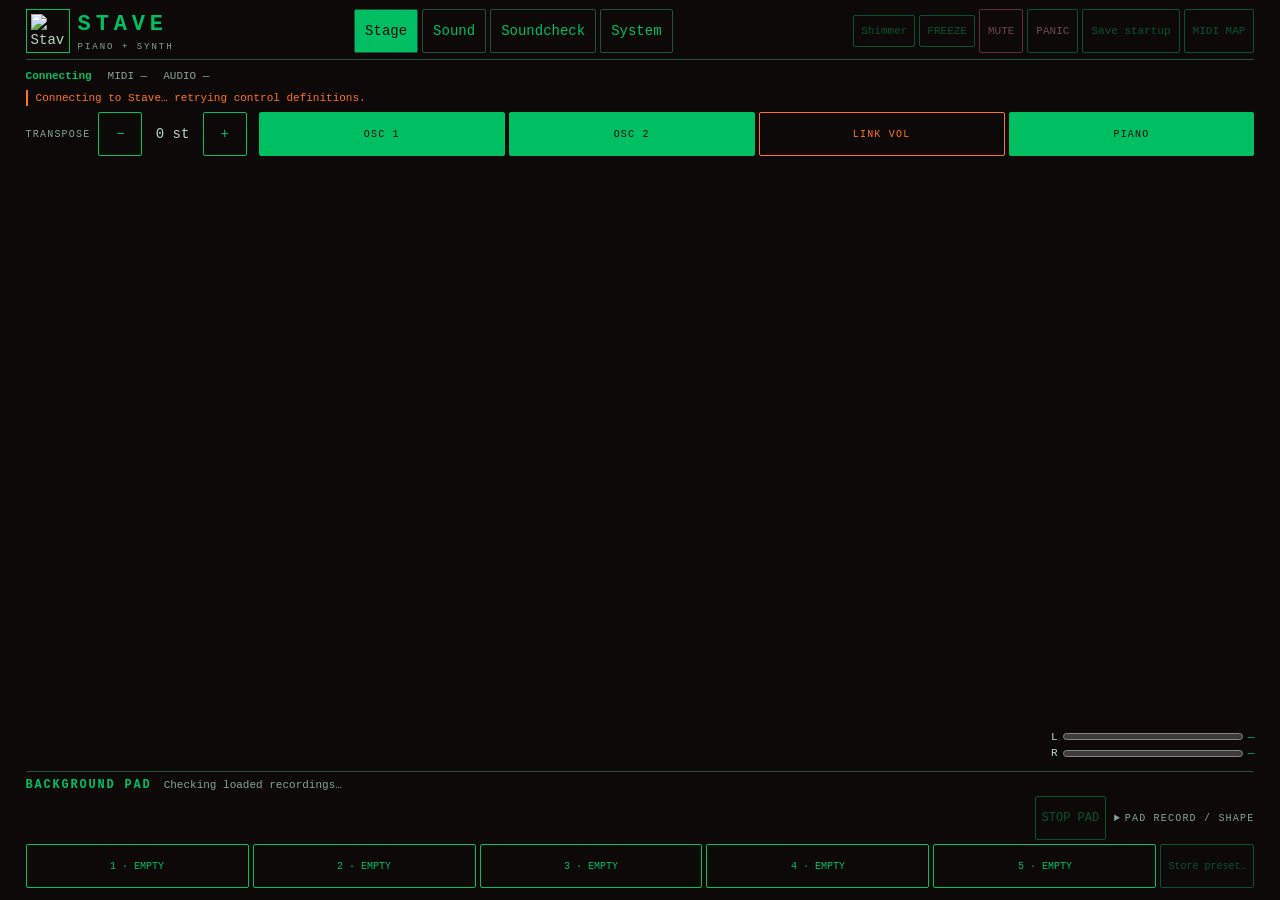
==== commit 6e36889d: "Bring electric pianos, dual LFOs and keyboard expression to the native Pi 4 instrument" ====
--- a/native_v2/audition.html
+++ b/native_v2/audition.html
@@ -55,28 +55,19 @@
 #bed-keys{gap:8px}#bed-keys button{min-height:64px;background:color-mix(in srgb,var(--key-color) 53%,var(--bg));color:#d5e4dd;border:1px solid transparent;font-size:17px;font-weight:bold}#bed-keys button:disabled{background:transparent;border-color:var(--line);color:var(--muted)}#bed-keys button[aria-pressed=true]{color:var(--bg);border-color:white}
 .bed-actions{justify-content:flex-end}.bed-actions button{flex:0 1 auto;min-width:125px;font-size:12px}
 .record-pad{margin-top:14px;padding-top:14px;border-top:1px solid var(--line);display:flex;align-items:center;gap:10px;flex-wrap:wrap}.record-pad select{min-width:90px;padding:10px}.record-pad button{min-height:44px}.record-pad #record-status{flex:1 1 220px;font-size:12px;color:var(--muted)}
-.edit-group{padding:18px;border:1px solid var(--line);min-width:0}.edit-group h2{font-size:14px;text-transform:uppercase;letter-spacing:.16em}.edit-group>p{font-size:12px;margin:7px 0 16px}.edit-group .control-grid{display:grid;grid-template-columns:repeat(2,minmax(0,1fr));gap:10px}.edit-group label.control{padding:12px;border-color:#253229}.edit-group output{float:none;display:block;margin-top:4px}#edit{display:none}
+#edit{display:none}
 input[type=range]{touch-action:pan-y}#mixer input[type=range]{touch-action:none}input[type=range]:disabled{cursor:default}.footer-note{font-size:10px;margin-top:22px}
-@media(max-width:700px){body{padding:14px 14px 24px}header{flex-wrap:wrap;gap:12px}.brand{font-size:23px}.header-actions{margin-left:auto}.header-actions button{min-width:85px;padding:8px}nav{width:100%;order:3}nav button{flex:1}.statusbar{font-size:11px;gap:8px}#mixer{grid-template-columns:repeat(3,minmax(0,1fr));gap:20px 18px}#mixer input[type=range]{height:180px}.performance-actions{display:grid;grid-template-columns:1fr 1fr}.performance-actions button{min-width:0}#mute{margin-left:0}.edit-group{padding:14px}#bed-keys{grid-template-columns:repeat(6,minmax(0,1fr))}#bed-keys button{min-height:52px}.bed-actions button{min-width:90px;flex:1;padding:8px 4px}#tone-controls{max-width:none}}
+@media(max-width:700px){body{padding:14px 14px 24px}header{flex-wrap:wrap;gap:12px}.brand{font-size:23px}.header-actions{margin-left:auto}.header-actions button{min-width:85px;padding:8px}nav{width:100%;order:3}nav button{flex:1}.statusbar{font-size:11px;gap:8px}#mixer{grid-template-columns:repeat(3,minmax(0,1fr));gap:20px 18px}#mixer input[type=range]{height:180px}.performance-actions{display:grid;grid-template-columns:1fr 1fr}.performance-actions button{min-width:0}#mute{margin-left:0}#bed-keys{grid-template-columns:repeat(6,minmax(0,1fr))}#bed-keys button{min-height:52px}.bed-actions button{min-width:90px;flex:1;padding:8px 4px}#tone-controls{max-width:none}}
 @media(min-width:701px) and (max-height:650px){#mixer input[type=range]{height:200px}body{padding-top:12px}.performance-actions{margin:8px 0}#tone-controls{margin:8px auto}}
-/* Shared editor styles for the System master EQ. */
-
-.edit-group{display:none;padding:0;border:0}.edit-group[data-open=true]{display:block}.edit-group h2{font-size:17px;letter-spacing:.2em}.edit-group>p{max-width:780px;line-height:1.7;margin:8px 0 18px}.edit-group .control-grid{grid-template-columns:repeat(3,minmax(0,1fr));gap:14px}
-.edit-group label.control{border-color:#1e4932;min-height:116px;padding:14px;background:linear-gradient(135deg,#100c0c,#13110d)}.edit-group label.control .control-name{display:block;letter-spacing:.08em;font-size:12px;color:var(--mint)}.edit-group label.control output{color:var(--ink);font-size:12px}
-.edit-group label.control[data-control=wave1],.edit-group label.control[data-control=wave2],.edit-group label.control[data-control=reverb]{grid-column:span 1}.edit-group label.control select{margin-top:14px}
-.edit-group label.knob-control{display:flex;flex-direction:column;align-items:center;text-align:center;justify-content:flex-start;min-height:164px}.edit-group label.knob-control .control-name{min-height:32px}.edit-group label.knob-control output{order:3;margin-top:7px}.edit-group label.knob-control input[type=range]{appearance:none;-webkit-appearance:none;order:2;width:82px;height:82px;min-height:82px;margin:4px 0 0;border:2px solid var(--mint);border-radius:50%;background:conic-gradient(from 225deg,var(--mint) 0deg var(--knob-angle,0deg),#183524 var(--knob-angle,0deg) 270deg,transparent 270deg);cursor:ew-resize;touch-action:pan-y;box-shadow:inset 0 0 0 8px var(--bg),0 0 0 1px #0a120d}.edit-group label.knob-control input[type=range]::-webkit-slider-thumb{appearance:none;-webkit-appearance:none;width:1px;height:1px;opacity:0}.edit-group label.knob-control input[type=range]::-moz-range-thumb{width:1px;height:1px;border:0;opacity:0}.edit-group label.knob-control input[type=range]:focus-visible{outline-offset:5px}
-
-@media(max-width:700px){.edit-group .control-grid{grid-template-columns:repeat(2,minmax(0,1fr))}.edit-group label.knob-control{min-height:154px}.edit-group label.knob-control input[type=range]{width:76px;height:76px;min-height:76px}}
 /* Stage-first proportions from the original instrument surface. */
 body{max-width:1800px;padding:18px 28px 24px}.brand-lockup{display:flex;align-items:center;gap:14px}.retro-logo{display:block;width:58px;height:58px;border:1px solid var(--mint);padding:4px;object-fit:contain}.brand{font-size:22px;letter-spacing:.22em}.eyebrow{font-size:9px}
 header{margin-bottom:10px}.statusbar{gap:16px;font-size:11px;padding-top:8px}.device-state{color:var(--muted)}.device-state[data-connected=true]{color:var(--mint)}#notice:empty{display:none}#notice{min-height:0;margin:8px 0;color:var(--gold)}
 #mixer{gap:clamp(14px,2.8vw,44px)}#mixer input[type=range]{height:clamp(300px,calc(100svh - 480px),880px)}#mixer .control-name{font-size:15px;letter-spacing:.15em}#mixer output{font-size:14px}.performance-panel{margin-top:20px}
 #tone-controls{margin:10px auto}.performance-actions{margin:8px 0 14px}.performance-actions button{font-size:12px;min-height:44px}.bed-panel{padding-top:10px}.bed-panel .section-head p{display:none}#bed-status{font-size:11px;margin-bottom:8px}#bed-keys button{min-height:54px}.bed-actions{margin:8px 0 0}.bed-actions button{min-height:44px}.footer-note{margin-top:12px}
-.edit-group>p{margin:6px 0 16px}.edit-group label.control{background:transparent;border:0}.choice-control output{display:none!important}.edit-group label.knob-control{position:relative;min-height:166px;padding:12px 6px}.edit-group label.knob-control .control-name{min-height:32px}.edit-group label.knob-control input[type=range]{width:90px;height:90px;min-height:90px;opacity:0;margin-top:4px;box-shadow:none}.knob-dial{position:absolute;top:48px;left:calc(50% - 45px);width:90px;height:90px;border:2px solid var(--mint);border-radius:50%;pointer-events:none;background:var(--bg)}.knob-dial::after{content:'';position:absolute;top:9px;left:calc(50% - 1.5px);width:3px;height:23px;background:var(--mint);transform-origin:50% 34px;transform:rotate(var(--knob-turn,-135deg))}.knob-control[data-active=true] .knob-dial,.knob-control:has(input:focus-visible) .knob-dial{outline:2px solid var(--gold);outline-offset:5px}.knob-control:has(input:disabled) .knob-dial{opacity:.35}
-@media(max-width:700px){body{padding:12px 14px 24px}.brand-lockup{gap:10px}.retro-logo{width:46px;height:46px}.brand{font-size:20px}header{gap:10px}.statusbar{gap:8px 12px}.header-actions button{min-width:70px}#mixer{gap:18px 16px}#mixer input[type=range]{height:clamp(210px,34svh,360px)}#mixer .control-name{font-size:12px}#mixer output{font-size:12px}#tone-controls{margin:12px auto}.performance-actions{margin-top:12px}.edit-group label.knob-control input[type=range]{width:82px;height:82px;min-height:82px}.knob-dial{width:82px;height:82px;left:calc(50% - 41px)}.knob-dial::after{height:21px;transform-origin:50% 30px}.bed-actions button{min-width:90px}}
+.choice-control output{display:none!important}.knob-control[data-active=true] .knob-dial,.knob-control:has(input:focus-visible) .knob-dial{outline:2px solid var(--gold);outline-offset:5px}.knob-control:has(input:disabled) .knob-dial{opacity:.35}
+@media(max-width:700px){body{padding:12px 14px 24px}.brand-lockup{gap:10px}.retro-logo{width:46px;height:46px}.brand{font-size:20px}header{gap:10px}.statusbar{gap:8px 12px}.header-actions button{min-width:70px}#mixer{gap:18px 16px}#mixer input[type=range]{height:clamp(210px,34svh,360px)}#mixer .control-name{font-size:12px}#mixer output{font-size:12px}#tone-controls{margin:12px auto}.performance-actions{margin-top:12px}.bed-actions button{min-width:90px}}
 @media(min-width:701px) and (max-height:600px){#mixer input[type=range]{height:300px}}
 @media(min-width:701px){#tone-controls{max-width:640px}#tone-controls label{display:grid;grid-template-columns:auto minmax(140px,1fr) auto;gap:14px;align-items:center}#tone-controls .control-name{font-size:11px}#tone-controls input{order:1;min-height:36px;height:36px}#tone-controls output{order:2;font-size:12px}}
-.global-note{font-size:12px;color:var(--muted)}
 
 /* Stable stage chrome: status messages overlay instead of reflowing the
    instrument.  These controls send ordinary bounded control messages and do
@@ -92,15 +83,14 @@
 .channel-foot{order:3;display:grid;grid-template-columns:32px 46px 32px;justify-content:center;align-items:center;gap:4px;height:30px;margin-top:-2px}.channel-foot button{width:32px;min-width:32px;min-height:30px;height:30px;padding:0;font-size:13px}.channel-foot output{float:none;text-align:center;font-size:10px;color:var(--muted)}.channel-foot.placeholder{visibility:hidden;pointer-events:none}
 .bed-actions{justify-content:flex-end}.bed-actions button{min-width:100px}.record-pad #record-status,#bed-status{white-space:nowrap;overflow:hidden;text-overflow:ellipsis;min-height:18px}.record-pad{flex-wrap:nowrap}.record-pad label{display:flex;align-items:center;gap:7px;white-space:nowrap}.record-pad select{margin:0;width:75px}.record-pad button{width:auto;white-space:nowrap}
 .pad-edit{margin-top:5px}.pad-edit summary{min-height:32px;padding:4px 0;font-size:10px;letter-spacing:.12em}.pad-edit[open]{border-top:1px solid var(--line);margin-top:9px;padding-top:5px}
-.edit-group .control-grid{grid-template-columns:repeat(4,minmax(0,1fr))}.edit-group label.knob-control{min-height:135px}.edit-group label.knob-control input[type=range]{width:70px;height:70px;min-height:70px}.knob-dial{top:43px;width:70px;height:70px;left:calc(50% - 35px)}.knob-dial::after{height:17px;transform-origin:50% 25px}.edit-group>p{margin-bottom:9px}
 .surface-setting{display:flex;align-items:center;justify-content:space-between;gap:12px;border-bottom:1px solid var(--line);padding:7px 0}.surface-setting button{width:auto;min-width:160px}.fine-controls #fine-controls{background:var(--gold);border-color:var(--gold);color:var(--bg)}
-@media(max-width:700px){.header-actions{order:2}.header-stack{grid-template-columns:1fr 1fr}.header-stack button{height:26px}.pitch-strip{justify-content:flex-start}.preset-strip{grid-template-columns:repeat(5,minmax(0,1fr))}.preset-strip #preset-store{grid-column:1/-1}.record-pad{flex-wrap:wrap}.edit-group .control-grid{grid-template-columns:repeat(2,minmax(0,1fr))}}
+@media(max-width:700px){.header-actions{order:2}.header-stack{grid-template-columns:1fr 1fr}.header-stack button{height:26px}.pitch-strip{justify-content:flex-start}.preset-strip{grid-template-columns:repeat(5,minmax(0,1fr))}.preset-strip #preset-store{grid-column:1/-1}.record-pad{flex-wrap:wrap}}
 @media(min-width:701px){body{padding-bottom:8px}#stage-panel{min-height:0}.performance-panel{margin:4px 0 2px}#mixer input[type=range]{height:clamp(190px,calc(100svh - 610px),650px)}#tone-controls{margin:4px auto}.preset-strip{margin:3px 0 5px}.bed-panel{padding-top:5px}.bed-panel .section-head{margin-bottom:2px}#bed-status{margin-bottom:3px}#bed-keys button{min-height:48px}.bed-actions{margin:3px 0 0}.bed-actions button{min-height:34px}.footer-note{display:none}}
 .meter-pair{display:grid;grid-template-columns:auto minmax(80px,1fr) auto;align-items:center;gap:5px 12px;max-width:550px}.meter-pair meter{width:100%;height:20px}.meter-pair output{min-width:58px;color:var(--mint);font-variant-numeric:tabular-nums}.check-grid{display:grid;grid-template-columns:repeat(2,minmax(0,1fr));gap:14px}.check-grid .panel{margin:0;min-width:0}.check-grid p,.check-grid label{margin:.6em 0;display:block}.check-grid button{width:auto;margin:3px 5px 3px 0}.check-grid select{margin:0}.check-grid details{margin:.7em 0}.check-summary{margin:12px 0;color:var(--mint)}.check-actions{display:flex;align-items:center;flex-wrap:wrap;gap:8px}.meter-pair [data-clip=true],#panic{color:#ffadb4}.check-grid select,.check-grid p,.midi-map-list span{overflow-wrap:anywhere}.midi-map-list button{width:auto;min-height:44px;margin-left:8px;padding:4px 8px}.statusbar{overflow:visible;flex-wrap:wrap;white-space:normal}.statusbar button{width:auto;min-height:44px;padding:4px 8px}.statusbar button:empty{display:none}.header-actions button,.header-stack button,.stepper button,.channel-foot button,.preset-strip button,.layer-strip button,.pitch-strip button,.surface-actions button,#midi-map-done,.pad-edit summary{min-height:44px}.channel-foot,.stepper{grid-template-columns:44px minmax(24px,auto) 44px;height:auto}.channel-foot button{width:44px}.header-actions{flex-wrap:wrap}.preset-strip{align-items:center}#preset-editor{max-width:600px}#preset-editor label{display:block;margin:8px 0}#preset-name{background:var(--bg);color:var(--ink);border:1px solid var(--line);padding:6px}#mobile-master,.phone-bank{display:none}#midi-map-banner{top:auto;bottom:8px}#midi-map-banner span{min-width:0}#midi-map-done{min-width:64px}.input-readout{font-variant-numeric:tabular-nums}.mobile-octaves{display:none}.control[data-pickup=true]::after{content:attr(data-direction) " Pickup · CC " attr(data-midi-cc);color:var(--gold)}.mute-active{color:var(--gold)}#stage-meters{max-width:500px;margin:8px auto}#system-panel .system-grid{margin-top:14px}.statusbar>span{flex-shrink:1}.check-grid button:focus-visible,select:focus-visible{outline-offset:1px}
 @media(max-width:700px),(orientation:landscape) and (max-width:950px) and (max-height:500px){
 body{padding-bottom:105px}header{display:grid;grid-template-columns:minmax(0,1fr);gap:8px}nav,.header-actions{width:100%;min-width:0;margin:0}.header-actions{justify-content:flex-start}.header-stack{display:contents}.header-actions button{flex:1 1 23%;min-width:0;height:auto}#mute{display:none}nav button{padding:4px 2px;min-width:0;font-size:12px}nav{gap:4px}.header-actions button{font-size:11px}#connections{display:none}.check-grid{grid-template-columns:1fr}nav{order:1}.in-soundcheck .header-actions #midi-map,.in-soundcheck .header-stack,.in-soundcheck #panic:disabled{display:none}.in-soundcheck .header-actions #save{max-width:150px}.phone-bank{display:flex;gap:4px;margin:6px 0}.phone-bank button{min-height:44px}.phone-bank button[aria-pressed=true]{background:var(--mint);color:var(--bg)}
 #mixer{grid-template-columns:repeat(4,minmax(0,1fr));gap:7px}#mixer .control-name{font-size:11px;letter-spacing:.06em}#mixer input[type=range]{height:clamp(165px,29svh,290px)}#mixer .channel-foot{display:none}.mobile-octaves{display:block}.mobile-octaves>div{display:flex;justify-content:space-between;align-items:center;margin:5px 0}.mobile-octaves .stepper{display:grid;grid-template-columns:44px 62px 44px}#mixer:not([data-bank=effects]) [data-control=cutoff],#mixer:not([data-bank=effects]) [data-control=wet],#mixer[data-bank=effects] [data-control=osc1],#mixer[data-bank=effects] [data-control=osc2]{display:none}
-#mobile-master{display:flex;position:fixed;z-index:28;left:0;bottom:0;right:0;gap:8px;align-items:center;padding:6px 12px max(6px,env(safe-area-inset-bottom));background:var(--panel);border-top:1px solid var(--line)}#mobile-master label{flex:none;display:flex;align-items:center;gap:6px;font-size:12px}#mobile-master input{flex:1;width:0;min-width:0;touch-action:none;margin:0}#mobile-master button{width:auto;min-width:66px;padding:6px}#mobile-master output{min-width:32px;font-size:11px}#midi-map-banner{bottom:62px}.preset-strip{display:grid;grid-template-columns:repeat(3,minmax(0,1fr))}.preset-strip #preset-store{grid-column:auto}.record-pad #record-status,#bed-status{white-space:normal}.statusbar{gap:6px}.channel-foot button{min-width:44px}.edit-group .control-name{line-height:1.2}
+#mobile-master{display:flex;position:fixed;z-index:28;left:0;bottom:0;right:0;gap:8px;align-items:center;padding:6px 12px max(6px,env(safe-area-inset-bottom));background:var(--panel);border-top:1px solid var(--line)}#mobile-master label{flex:none;display:flex;align-items:center;gap:6px;font-size:12px}#mobile-master input{flex:1;width:0;min-width:0;touch-action:none;margin:0}#mobile-master button{width:auto;min-width:66px;padding:6px}#mobile-master output{min-width:32px;font-size:11px}#midi-map-banner{bottom:62px}.preset-strip{display:grid;grid-template-columns:repeat(3,minmax(0,1fr))}.preset-strip #preset-store{grid-column:auto}.record-pad #record-status,#bed-status{white-space:normal}.statusbar{gap:6px}.channel-foot button{min-width:44px}
 }
 @media(orientation:landscape) and (max-width:950px) and (max-height:500px){
 header{grid-template-columns:auto minmax(0,1fr);gap:4px 14px}.brand-lockup .retro-logo{width:38px;height:38px}.brand-lockup .eyebrow{display:none}nav{grid-column:2}nav button{min-width:44px;min-height:44px;flex:1}.header-actions{grid-column:1/-1;flex-wrap:nowrap}.header-actions button{flex:1;min-width:0}
@@ -222,15 +212,15 @@
   .footer-note {display:none}
 }
 @media(prefers-reduced-motion:reduce){*,*::before,*::after{animation-duration:.01ms!important;transition-duration:.01ms!important}}
-/* Sound faceplate. The control name, encoder and value occupy separate rows.
+/* Sound and System faceplates. The control name, encoder and value occupy separate rows.
    The native range overlaps the painted dial and retains keyboard/touch input. */
-#edit-panel {
+.synth-faceplate {
   --legend: #d5ddce;
   --shell: #161713;
   --edge: #354238;
   --dial-size: 54px;
-  margin-top: 12px;
-}
+}
+#edit-panel {margin-top:12px}
 .sound-toolbar {display:flex; align-items:center; gap:18px; margin:0 0 12px}
 .sound-toolbar h1 {margin:0; color:var(--ink); font-size:17px}
 .sound-selector {display:flex; flex:1; max-width:540px; gap:3px}
@@ -248,19 +238,22 @@
   border-radius:4px; background:linear-gradient(166deg,#1b1c17 0%,var(--shell) 28%,#121410 100%);
   box-shadow:inset 0 1px 0 #ffffff08,0 2px 4px #0003;
 }
+.global-tone {margin-top:12px}
+.global-tone p {margin:0 0 14px; font-size:12px}
+#edit-global {grid-template-columns:repeat(4,minmax(0,1fr)) minmax(max-content,1fr)}
 .synth-module.contour {--accent:var(--gold)}
-.synth-module h3 {
+.synth-module h3,.global-tone h2 {
   display:flex; align-items:center; gap:12px; margin:0 0 9px;
   color:var(--accent); font-size:13px; line-height:1.25; font-weight:700;
   text-transform:uppercase; letter-spacing:.12em; white-space:nowrap;
 }
-.synth-module h3::after {content:""; height:1px; flex:1; background:var(--edge)}
-#edit-panel label.control {min-width:0; min-height:0; margin:0; padding:0; border:0; background:transparent}
-#edit-panel .control-name {
+.synth-module h3::after,.global-tone h2::after {content:""; height:1px; flex:1; background:var(--edge)}
+.synth-faceplate label.control {min-width:0; min-height:0; margin:0; padding:0; border:0; background:transparent}
+.synth-faceplate .control-name {
   display:block; min-height:0; color:var(--legend); font-size:12px; line-height:16px;
   letter-spacing:.025em; font-weight:500; white-space:nowrap;
 }
-#edit-panel select {
+.synth-faceplate select {
   display:block; width:100%; min-width:0; min-height:44px; margin:0; height:44px; padding:4px 29px 4px 8px;
   color:var(--ink); background-color:#10150f; background-position:calc(100% - 17px) 50%,calc(100% - 12px) 50%; border:1px solid #4a5748; border-radius:3px;
   font-size:13px; font-weight:500;
@@ -285,31 +278,31 @@
   background-size:100% 13px,8.33% 100%; box-shadow:inset 0 1px 4px #0007;
 }
 .envelope-display figcaption {font-size:10px; line-height:12px; letter-spacing:.09em; text-transform:uppercase; color:#a2b59f}
-.envelope-display .envelope-plot {display:block; width:100%; height:37px; margin:0; border:0; background:transparent}
-.envelope-display polyline {fill:none; stroke:var(--mint); stroke-width:1.65; vector-effect:non-scaling-stroke; stroke-linejoin:round; stroke-linecap:round}
+.envelope-display .envelope-plot {display:block; width:100%; height:clamp(72px,11vh,104px); margin:0; border:0; background:transparent}
+.envelope-display polyline {fill:var(--mint); fill-opacity:.08; stroke:var(--mint); stroke-width:1.65; vector-effect:non-scaling-stroke; stroke-linejoin:round; stroke-linecap:round}
 .synth-bank,.synth-switches {display:grid; grid-auto-columns:minmax(0,1fr); grid-auto-flow:column; align-items:start; gap:12px}
-#edit-panel .synth-bank label.control {
+.synth-faceplate .synth-bank label.control {
   display:grid; grid-template:16px var(--dial-size) 15px / minmax(0,1fr);
   row-gap:6px; place-items:center; text-align:center; position:relative;
 }
-#edit-panel .synth-bank .control-name {grid-area:1/1}
-#edit-panel .synth-bank output {grid-area:3/1; float:none; margin:0; color:#c9d7c5; font-size:12px; line-height:15px; font-variant-numeric:tabular-nums}
-#edit-panel .synth-bank select {grid-area:2/1; max-width:200px}
-#edit-panel .synth-bank .knob-dial,#edit-panel .synth-bank input[type=range] {
+.synth-faceplate .synth-bank .control-name {grid-area:1/1}
+.synth-faceplate .synth-bank output {grid-area:3/1; float:none; margin:0; color:#c9d7c5; font-size:12px; line-height:15px; font-variant-numeric:tabular-nums}
+.synth-faceplate .synth-bank select {grid-area:2/1; max-width:200px}
+.synth-faceplate .synth-bank .knob-dial,.synth-faceplate .synth-bank input[type=range] {
   grid-area:2/1; min-height:var(--dial-size); width:var(--dial-size); height:var(--dial-size); margin:0; border:0; border-radius:50%;
 }
-#edit-panel .synth-bank input[type=range] {z-index:1; opacity:0; touch-action:none; cursor:ew-resize}
-#edit-panel .synth-bank .knob-dial {
-  position:relative; top:auto; left:auto; pointer-events:none;
+.synth-faceplate .synth-bank input[type=range] {z-index:1; opacity:0; touch-action:none; cursor:ew-resize}
+.synth-faceplate .synth-bank .knob-dial {
+  position:relative; pointer-events:none;
   background:conic-gradient(from 135deg,transparent 0deg 90deg,#12140f 90deg 360deg);
 }
-#edit-panel .synth-bank .knob-dial::before {
+.synth-faceplate .synth-bank .knob-dial::before {
   content:""; position:absolute; inset:0; border-radius:50%;
   background:repeating-conic-gradient(from 224deg,#91a18b 0deg 2deg,transparent 2deg 27deg);
   -webkit-mask:conic-gradient(from 223deg,#000 0deg 274deg,transparent 274deg);
   mask:conic-gradient(from 223deg,#000 0deg 274deg,transparent 274deg);
 }
-#edit-panel .synth-bank .knob-dial::after {
+.synth-faceplate .synth-bank .knob-dial::after {
   content:""; position:absolute; inset:6px; width:auto; height:auto; border:1px solid #677160; border-radius:50%;
   transform-origin:center; transform:rotate(var(--knob-turn,-135deg));
   background:linear-gradient(var(--accent),var(--accent)) center 3px / 3px 35% no-repeat,
@@ -318,13 +311,25 @@
 }
 #edit-panel .synth-switches {padding-bottom:14px; margin-bottom:13px; border-bottom:1px solid var(--edge)}
 #edit-panel .synth-switches label {display:grid; gap:5px}
+.piano-picker:empty {display:none}
+.piano-picker {padding-bottom:13px; margin-bottom:13px; border-bottom:1px solid var(--edge)}
+.piano-picker label.control {display:grid; grid-template-columns:auto minmax(0,260px); align-items:center; gap:12px}
+.motion-module .synth-switches {grid-auto-flow:row; grid-template-columns:repeat(2,minmax(0,1fr))}
+.motion-module .synth-switches .choice-control {grid-column:auto}
+.motion-module .synth-bank {grid-template-columns:none; grid-auto-flow:column}
+.motion-module h3::after {order:1}
+.motion-trace {order:2; width:96px; height:22px; color:var(--accent); background:#10140f; border:1px solid var(--edge); border-radius:2px}
+.motion-trace path {fill:none; stroke:currentColor; stroke-width:1.5; stroke-linejoin:round}
+.motion-foot {display:flex; align-items:center; flex-wrap:wrap; gap:8px 16px}
+.motion-foot button {width:auto; min-height:44px; margin:0; padding:6px 14px}
+.motion-foot p {margin:0; font-size:12px; color:var(--muted)}
 #edit-panel .tuning-bank {padding-top:11px; margin-top:10px; border-top:1px dashed var(--edge)}
 body:not(.show-advanced) #edit-panel .tuning-bank {display:none}
 .tap-control {display:flex; flex-direction:column; align-items:center; justify-content:center; align-self:center; gap:4px; order:1}
 #tap-tempo {width:auto; min-width:100px; min-height:44px; margin:0}
 #tap-readout {margin:0; color:var(--ink); font-size:12px}
 #tap-readout:empty {display:none}
-#edit-panel .control[data-midi-mapped=true]::after {
+.synth-faceplate .control[data-midi-mapped=true]::after {
   position:static; grid-column:1/-1; justify-self:center; color:var(--gold);
   font-size:9px; line-height:13px; text-align:center; white-space:normal;
 }
@@ -346,7 +351,8 @@
   .stereo-module h3 span {display:inline}
 }
 @media (min-width:701px) and (max-height:740px) {
-  #edit-panel {--dial-size:48px; margin-top:6px}
+  .synth-faceplate {--dial-size:48px}
+  #edit-panel {margin-top:6px}
   .sound-toolbar {margin-bottom:8px}
   .sound-scene[data-open=true],.voice-pair {gap:8px}
   .synth-module {padding:8px 12px 9px}
@@ -354,20 +360,20 @@
   #edit-panel #edit-link {padding-block:3px}
   .stereo-module h3 {margin-bottom:0}
   .envelope-display {margin:7px 0}
-  .envelope-display .envelope-plot {height:25px}
 }
 @media (min-width:950px) and (max-height:740px) {
   .voice-source label.control,.voice-pitch {grid-template-columns:auto minmax(0,1fr); align-items:center; gap:7px}
   .voice-source {gap:12px}
 }
-@media (min-width:850px) and (max-height:680px) {
+@media (min-width:850px) and (max-height:740px) {
+  .envelope-display {margin-block:5px}
   #edit-panel {margin-top:4px}
   .sound-toolbar {margin-bottom:6px}
   .sound-scene[data-open=true] {gap:6px}
   .synth-module {padding-block:7px}
 }
 @media (max-width:700px) {
-  #edit-panel {--dial-size:48px}
+  .synth-faceplate {--dial-size:48px}
   .sound-toolbar {flex-wrap:wrap; gap:7px}
   .sound-selector {order:1; flex:0 0 100%; max-width:none}
   .sound-selector button {padding:5px 4px; font-size:11px}
@@ -375,9 +381,12 @@
   .synth-module {padding:12px 10px}
   #edit-panel #edit-link {padding:8px; gap:10px}
   #edit-panel #edit-link label {grid-template-columns:minmax(0,1fr); gap:5px}
-  #edit-panel .control-name {font-size:11px}
-  #edit-panel select {font-size:12px}
+  .synth-faceplate .control-name {font-size:11px}
+  .synth-faceplate select {font-size:12px}
   .synth-bank,.synth-switches {grid-auto-flow:row; grid-template-columns:repeat(2,minmax(0,1fr)); gap:12px 8px}
+  #edit-global {grid-template-columns:repeat(6,minmax(0,1fr)); column-gap:6px}
+  #edit-global>label {grid-column:span 2}
+  #edit-global>[data-control=master_lowcut],#edit-global>[data-control=master_lowcut_hz] {grid-column:span 3}
   .envelope-controls {grid-template-columns:repeat(4,minmax(0,1fr)); column-gap:3px}
   .synth-switches .choice-control:first-child {grid-column:1/-1}
   .tap-control {order:0}
@@ -411,12 +420,13 @@
 <label>Destination<select id="preset-destination"></select></label><label>Name<input id="preset-name" maxlength="24" autocomplete="off"></label><p class="small" id="preset-replace"></p><div class="actions"><button id="preset-confirm" disabled>Store sound</button><button id="preset-cancel">Cancel</button></div></section>
 
 </section>
-<section id="edit-panel" aria-label="Shape sound" hidden>
+<section id="edit-panel" class="synth-faceplate" aria-label="Shape sound" hidden>
   <div class="sound-toolbar">
     <h1>Sound</h1>
     <div class="sound-selector" role="group" aria-label="Sound sections">
       <button id="sound-tab-osc" aria-controls="sound-osc" aria-pressed="true">Oscillators</button>
       <button id="sound-tab-piano" aria-controls="sound-piano" aria-pressed="false">Piano</button>
+      <button id="sound-tab-lfo" aria-controls="sound-lfo" aria-pressed="false" hidden>LFOs</button>
       <button id="sound-tab-reverb" aria-controls="sound-reverb" aria-pressed="false">Reverb</button>
       <button id="sound-tab-delay" aria-controls="sound-delay" aria-pressed="false">Delay</button>
     </div>
@@ -462,10 +472,27 @@
   </section>
   <section id="sound-piano" class="sound-scene" data-group="piano" aria-label="Piano">
     <section class="synth-module" aria-labelledby="piano-title"><h3 id="piano-title">Piano &amp; room</h3>
+      <div id="edit-piano-voice" class="piano-picker"></div>
       <div id="edit-piano" class="synth-bank"></div>
       <div id="edit-piano-tone" class="synth-bank tuning-bank"></div>
     </section>
     <section class="synth-module" aria-labelledby="piano-sends-title"><h3 id="piano-sends-title">Piano effects sends</h3><div id="edit-piano-sends" class="synth-bank"></div></section>
+  </section>
+  <section id="sound-lfo" class="sound-scene" data-group="lfo" aria-label="Low-frequency oscillators">
+    <div class="voice-pair">
+      <section class="synth-module motion-module" aria-labelledby="lfo1-title">
+        <h3 id="lfo1-title">LFO 1 <svg class="motion-trace" viewBox="0 0 96 22" aria-hidden="true"><path id="lfo1-trace"/></svg></h3>
+        <div id="edit-lfo1-routing" class="synth-switches"></div>
+        <div id="edit-lfo1" class="synth-bank"></div>
+      </section>
+      <section class="synth-module motion-module" aria-labelledby="lfo2-title">
+        <h3 id="lfo2-title">LFO 2 <svg class="motion-trace" viewBox="0 0 96 22" aria-hidden="true"><path id="lfo2-trace"/></svg></h3>
+        <div id="edit-lfo2-routing" class="synth-switches"></div>
+        <div id="edit-lfo2" class="synth-bank"></div>
+      </section>
+    </div>
+    <div class="motion-foot"><button id="lfo-tempo" title="Edit shared tempo in Delay">Shared tempo · <span id="lfo-bpm"></span></button>
+      <p>Select Free time to use the rate knob. The mod wheel adds depth to LFO 1.</p></div>
   </section>
   <section id="sound-reverb" class="sound-scene" data-group="reverb" aria-label="Reverb">
     <section class="synth-module" aria-labelledby="reverb-title"><h3 id="reverb-title">Reverb &amp; shimmer</h3>
@@ -500,7 +527,9 @@
 <label>Master <output id="check-master-percent">0%</output><input id="check-master-level" aria-describedby="check-master-percent" aria-valuemin="0" aria-valuemax="100" aria-label="Soundcheck master volume" type="range" min="0" max="1" step=".01" disabled></label><p id="check-level"></p><div class="check-actions"><button id="test-left" disabled>Test left</button><button id="test-right" disabled>Test right</button></div></div>
 </div><button id="check-done">Open Stage</button></section>
 <section id="system-panel" aria-label="System" hidden>
-<section class="panel edit-group" data-open="true"><h2>GLOBAL TONE</h2><p class="global-note">Master EQ · gentle room correction. Flat EQ and low cut off preserve your original sound. Set low cut between songs.</p><div id="edit-global" class="control-grid"></div></section>
+<section class="synth-faceplate synth-module global-tone" aria-labelledby="global-tone-title">
+<h2 id="global-tone-title">Global tone</h2><p>Master EQ · gentle room correction. Flat EQ and low cut off preserve your original sound. Set low cut between songs.</p><div id="edit-global" class="synth-bank"></div>
+</section>
 <div class="system-grid">
 <div class="panel"><h2>Pi headphone output</h2><p class="small">Global level for the Pi’s 3.5 mm jack. Select the headphone output in Soundcheck to hear it. Saved automatically.</p><label for="headphone-volume">Output volume <output id="headphone-level">—</output></label><input id="headphone-volume" type="range" min="0" max="100" step="1" disabled style="width:100%;min-height:44px"><button id="headphone-mute" disabled aria-pressed="false">MUTE HEADPHONES</button><p id="headphone-status" class="small" role="status">Checking headphone output…</p></div>
 <div class="panel"><h2>Saved startup sound</h2><p id="save-status">Save your preferred power-on sound and Master level.</p><p class="small">The saved sound restores only after the selected devices and audio route are healthy. Notes, pads, and freeze never restart.</p><p class="small">MIDI MAP in the top bar learns hardware controls and saves every assignment automatically.</p></div>
@@ -553,6 +582,7 @@
   filter:['cutoff','resonance','filter_slope','piano_filter'],
   'filter-bounds':['cutoff_min','cutoff_max'],
   stereo:['pan1','pan2','detune','spread'],
+  'piano-voice':['piano_voice'],
   piano:['piano_tone','piano_room','piano_room_size','piano_room_damp'],
   'piano-tone':['piano_lowcut'],'piano-sends':['piano_reverb','piano_delay'],
   'reverb-mode':['reverb','shimmer','freeze'],
@@ -580,6 +610,30 @@
 choices.envelope_link=['Independent','Linked edits'];choices.volume_link=['Independent','Preserve balance'];choices.master_lowcut=['Off','On'];
 choices.filter_slope=['12 dB / octave','24 dB / octave'];choices.piano_filter=['Off','On'];
 choices.delay_division=['Free time','1/2','Dotted 1/4','1/4','1/4 triplet','Dotted 1/8','1/8','1/8 triplet','1/16'];
+labels.piano_voice='Piano voice';
+labels.wheel_depth='LFO 1 mod wheel depth';
+shortLegends.wheel_depth='Wheel depth';
+choices.piano_voice=['Grand','Rhodes','Suitcase','Legend EP 2'];
+const lfoTraces=[
+  'M0 11 C6 0 18 0 24 11 S42 22 48 11 S66 0 72 11 S90 22 96 11',
+  'M0 3 L24 19 48 3 72 19 96 3','M0 3 H24 V19 H48 V3 H72 V19 H96',
+  'M0 19 L48 3 V19 L96 3','M0 3 L48 19 V3 L96 19','M0 19 L10 3 48 19 58 3 96 19',
+  'M0 13 H16 V4 H32 V16 H48 V8 H64 V19 H80 V11 H96'
+];
+for(const n of [1,2]){
+  const lfo='lfo'+n;
+  const names={shape:'Waveform',target:'Destination',division:'Tempo sync',key_sync:'Key trigger',rate:'Free rate',depth:'Depth'};
+  for(const [part,name] of Object.entries(names)){
+    shortLegends[lfo+'_'+part]=name;labels[lfo+'_'+part]='LFO '+n+' '+name.toLowerCase();
+  }
+  choices[lfo+'_shape']=['Sine','Triangle','Square','Saw','Ramp','Peak','Sample & hold'];
+  choices[lfo+'_target']=['Filter','Amplitude','Pan','Bus duck'];
+  choices[lfo+'_division']=choices.delay_division;
+  choices[lfo+'_key_sync']=['Free running','Restart on key'];
+  soundBanks[lfo+'-routing']=['shape','target','division','key_sync'].map(part=>lfo+'_'+part);
+  soundBanks[lfo]=[lfo+'_rate',lfo+'_depth'];
+}
+soundBanks.lfo1.push('wheel_depth');
 const knobKeys=new Set();
 for(const [bank,keys] of Object.entries(soundBanks))for(const key of keys){
   editGroups[key]=bank;
@@ -681,6 +735,8 @@
     paintField(key,mirror,value);
   }
   paintField(key,field,value);
+  if(key==='bpm')elem('lfo-bpm').textContent=formatted(key,value);
+  if(key==='lfo1_shape'||key==='lfo2_shape')elem(key.slice(0,4)+'-trace').setAttribute('d',lfoTraces[value]);
   if(/^(attack|decay|sustain|release)[12]$/.test(key))drawEnvelopes(visibleEnvelopeValues(key,value));
 }
 function previewControl(key,value){
@@ -692,10 +748,23 @@
   return value;
 }
 function animateMidiField(key,target){
+  if(choices[key]&&fields[key]){fields[key].input.value=target;paint(key,target);return;}
   const f=fields[key],start=Number(displayValues[key]);target=Number(target);if(!f||!Number.isFinite(start)||!Number.isFinite(target)||start===target||typeof window.requestAnimationFrame!=='function'){if(f){f.input.value=toSlider(key,target);paint(key,target);}return;}
   const token={};midiAnimations.set(key,token);const began=performance.now(),duration=420;
   const frame=now=>{if(midiAnimations.get(key)!==token||gestures.has(key))return;const t=Math.min(1,(now-began)/duration),eased=1-Math.pow(1-t,3),value=start+(target-start)*eased;f.input.value=toSlider(key,value);paint(key,value);if(t<1)window.requestAnimationFrame(frame);else midiAnimations.delete(key);};
   window.requestAnimationFrame(frame);
+}
+function updatePianoChoices(mask){
+  const input=fields.piano_voice?.input;
+  if(!input)return;
+  const available=Number.isInteger(mask)?mask:15;
+  if(input.dataset.voiceMask===String(available))return;
+  input.dataset.voiceMask=String(available);
+  for(const option of input.options){
+    const voice=Number(option.value);
+    option.disabled=(available&(1<<voice))===0;
+    option.textContent=choices.piano_voice[voice]+(option.disabled?' · unavailable':'');
+  }
 }
 function previewCutoffBound(key,value){
   const other=key==='cutoff_min'?'cutoff_max':'cutoff_min',otherValue=Number(displayValues[other]??lastValues[other]??(other==='cutoff_min'?20:20000));
@@ -811,10 +880,20 @@
   elem('bank-fx').setAttribute('aria-pressed',String(name==='effects'));
 }
 elem('bank-mix').onclick=()=>bank('mix');elem('bank-fx').onclick=()=>bank('effects');
-function soundSection(name){cancelGestures();for(const tab of ['osc','piano','reverb','delay']){document.getElementById('sound-'+tab).setAttribute('data-open',String(tab===name));document.getElementById('sound-tab-'+tab).setAttribute('aria-pressed',String(tab===name));}}
-for(const tab of ['osc','piano','reverb','delay'])document.getElementById('sound-tab-'+tab).onclick=()=>soundSection(tab);
+const soundSections=['osc','piano','lfo','reverb','delay'];
+function soundSection(name){
+  cancelGestures();
+  elem('sound-advanced').hidden=name==='lfo';
+  for(const tab of soundSections){
+    elem('sound-'+tab).setAttribute('data-open',String(tab===name));
+    elem('sound-tab-'+tab).setAttribute('aria-pressed',String(tab===name));
+  }
+}
+for(const tab of soundSections)elem('sound-tab-'+tab).onclick=()=>soundSection(tab);
+elem('lfo-tempo').onclick=()=>{soundSection('delay');fields.bpm.input.focus();};
 function formatted(key,value){
   if(choices[key])return choices[key][Number(value)]||String(value);
+  if(key==='lfo1_rate'||key==='lfo2_rate')return Number(value).toFixed(2)+' Hz';
   if(['cutoff','cutoff_min','cutoff_max','piano_lowcut','bed_rise_cutoff','bed_mellow_cutoff','master_lowcut_hz','reverb_lowcut','reverb_highcut','delay_lowcut','delay_highcut'].includes(key))return value>=1000?(value/1000).toFixed(1)+' kHz':Math.round(value)+' Hz';
   if(['attack','release'].includes(key)||envelopeTimes[key])return value>=1000?(value/1000).toFixed(2)+' s':Math.round(value)+' ms';
   if(key==='sustain1'||key==='sustain2')return Number(value).toFixed(1)+'%';
@@ -928,6 +1007,7 @@
   try{const response=await fetch('/controls',{signal:AbortSignal.timeout(2000)});if(!response.ok)throw Error('Controls unavailable');definitions=await response.json();}
   catch(e){notice.textContent='Connecting to Stave… retrying control definitions.';setTimeout(setup,2000);return;}
   controlOrder=Object.keys(definitions);
+  elem('sound-tab-lfo').hidden=!Object.hasOwn(definitions,'lfo1_depth');
   const skip=new Set([...additionalActions,'release_all','bed_key','bed_fade','bed_release','record_start','record_stop','attack','release','transpose','piano_octave','octave1','octave2']);
   for(const key of new Set([...performanceKeys,'piano_tone',...controlOrder])){
     if(!(key in definitions)||skip.has(key))continue;
@@ -1162,6 +1242,7 @@
     const d=await r.json(),s=d.status;lastRuntime=d.runtime||{};lastValues=d.values;lastStatus=s;lastStatusAt=Date.now();
     if(epoch!==null&&d.epoch!==epoch)clearSession();epoch=d.epoch||null;
     audioReady=!d.stale&&d.exited===null&&s.fault===0&&s.routed===true&&!lastRuntime.restoring;
+    updatePianoChoices(audioReady?s.piano_voice_mask:null);
     const preparing=lastRuntime.preparation===true;
     ready=audioReady||preparing;
     if(firstStatus){firstStatus=false;if(!visitedPage&&lastRuntime.devices&&!lastRuntime.midi_source)view('check',false);}
